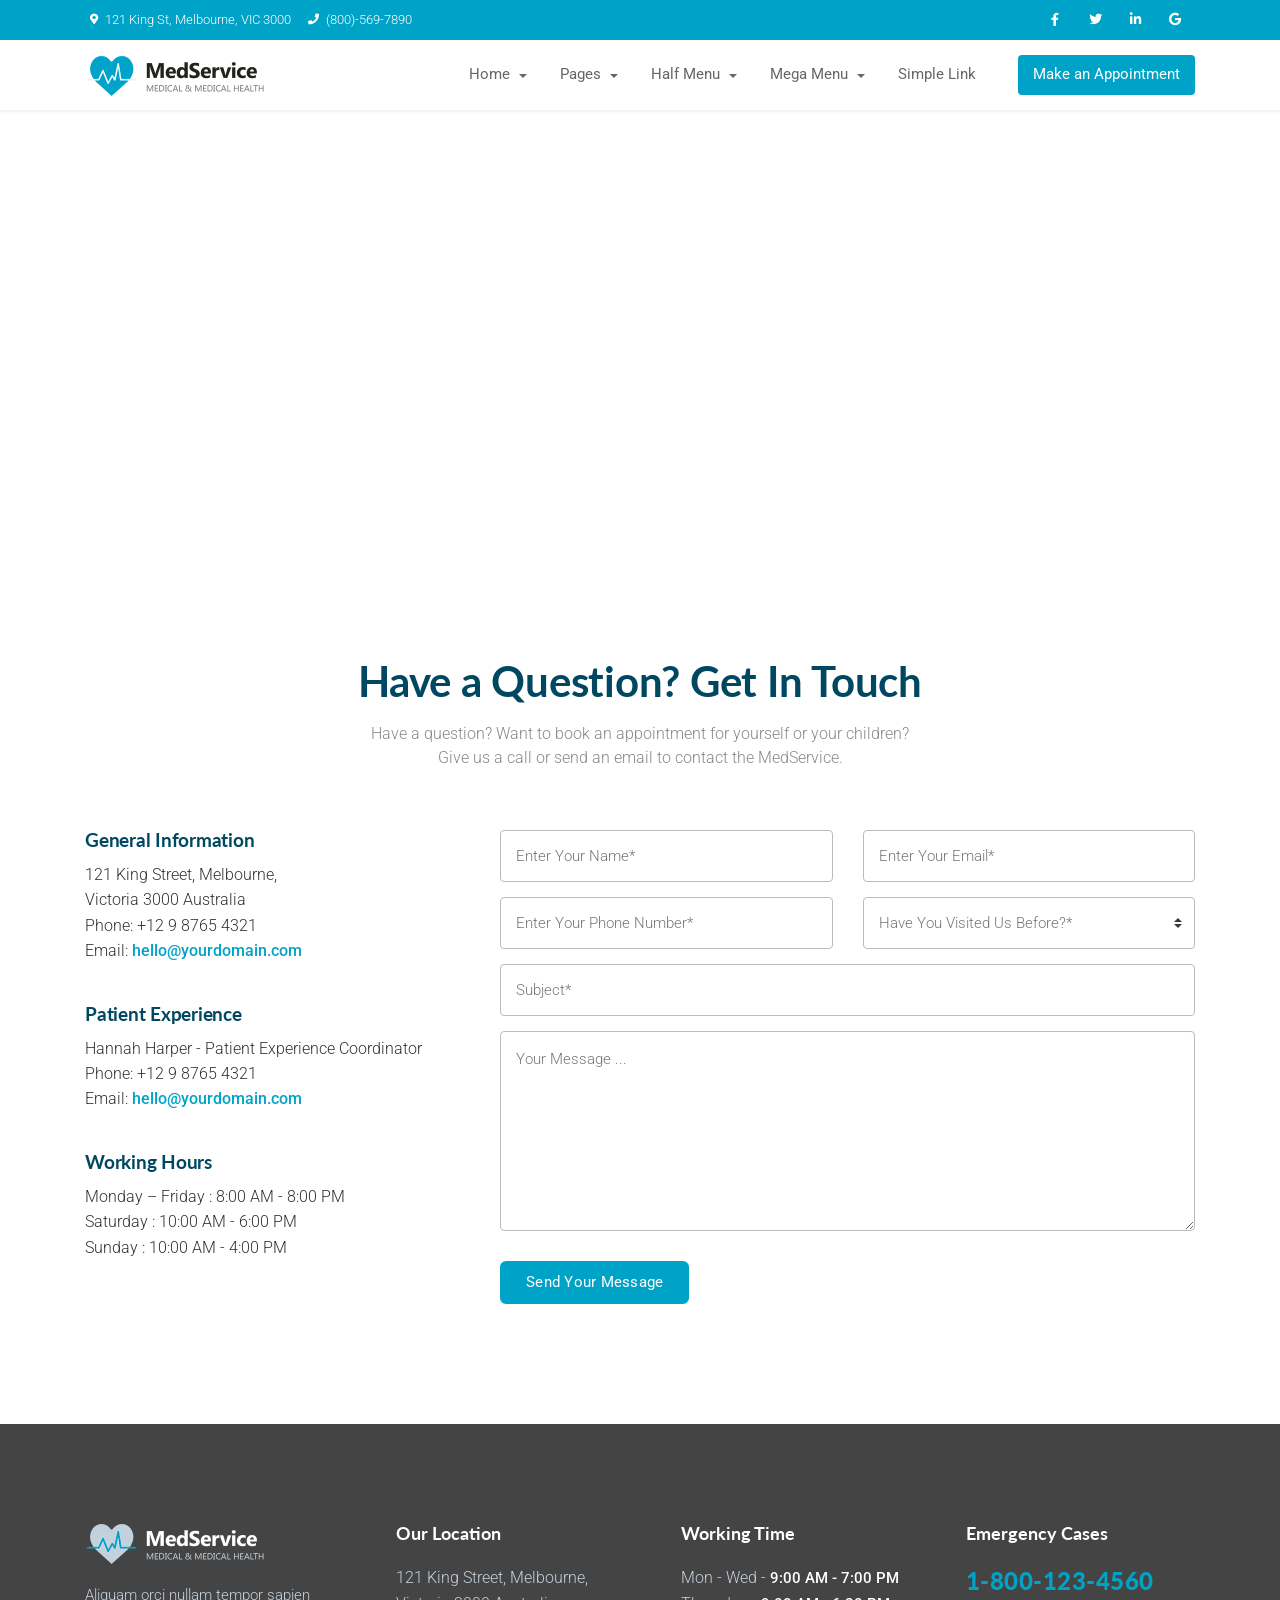
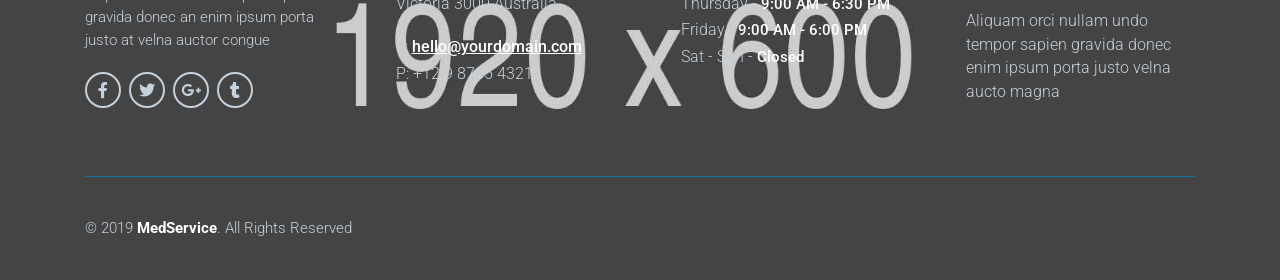
==== contacto.html @ 97d767be "init" ====
<!DOCTYPE html>
<!-- MedService - Medical & Medical Health Landing Page Template design by Jthemes -->
<!--[if lt IE 7 ]><html class="ie ie6" lang="en"> <![endif]-->
<!--[if IE 7 ]><html class="ie ie7" lang="en"> <![endif]-->
<!--[if IE 8 ]><html class="ie ie8" lang="en"> <![endif]-->
<!--[if (gte IE 9)|!(IE)]><!-->
<html lang="en">




	<head>

		<meta charset="utf-8">
		<meta http-equiv="X-UA-Compatible" content="IE=edge"/>
		<meta name="author" content="Jthemes"/>	
		<meta name="description" content="MedService - Medical & Medical Health Landing Page Template"/>
		<meta name="keywords" content="Responsive, HTML5 Template, Jthemes, One Page, Landing, Medical, Health, Healthcare, Doctor, Clinic, Care, Hospital">	
		<meta name="viewport" content="width=device-width, initial-scale=1.0"/>
				
  		<!-- SITE TITLE -->
		<title>MedService - Medical & Medical Health Landing Page Template</title>
							
		<!-- FAVICON AND TOUCH ICONS  -->
		<link rel="shortcut icon" href="images/favicon.ico" type="image/x-icon">
		<link rel="icon" href="images/favicon.ico" type="image/x-icon">
		<link rel="apple-touch-icon" sizes="152x152" href="images/apple-touch-icon-152x152.png">
		<link rel="apple-touch-icon" sizes="120x120" href="images/apple-touch-icon-120x120.png">
		<link rel="apple-touch-icon" sizes="76x76" href="images/apple-touch-icon-76x76.png">
		<link rel="apple-touch-icon" href="images/apple-touch-icon.png">

		<!-- GOOGLE FONTS -->
		<link href="https://fonts.googleapis.com/css?family=Roboto:300,400,500,700,900" rel="stylesheet"> 	
		<link href="https://fonts.googleapis.com/css?family=Lato:400,700,900" rel="stylesheet"> 

		<!-- BOOTSTRAP CSS -->
		<link href="css/bootstrap.min.css" rel="stylesheet">
				
		<!-- FONT ICONS -->
		<link href="https://use.fontawesome.com/releases/v5.7.2/css/all.css" integrity="sha384-fnmOCqbTlWIlj8LyTjo7mOUStjsKC4pOpQbqyi7RrhN7udi9RwhKkMHpvLbHG9Sr" rel="stylesheet" crossorigin="anonymous">		
		<link href="css/flaticon.css" rel="stylesheet">

		<!-- PLUGINS STYLESHEET -->
		<link href="css/menu.css" rel="stylesheet">	
		<link id="effect" href="css/dropdown-effects/fade-down.css" media="all" rel="stylesheet">
		<link href="css/magnific-popup.css" rel="stylesheet">	
		<link href="css/owl.carousel.min.css" rel="stylesheet">
		<link href="css/owl.theme.default.min.css" rel="stylesheet">
		<link href="css/animate.css" rel="stylesheet">
		<link href="css/jquery.datetimepicker.min.css" rel="stylesheet">
				
		<!-- TEMPLATE CSS -->
		<link href="css/style.css" rel="stylesheet">
		
		<!-- RESPONSIVE CSS -->
		<link href="css/responsive.css" rel="stylesheet"> 
	
	</head>




	<body>




		<!-- PRELOADER SPINNER
		============================================= -->	
		<div id="loader-wrapper">
			<div id="loader"><div class="loader-inner"></div></div>
		</div>




		<!-- PAGE CONTENT
		============================================= -->	
		<div id="page" class="page">




				<!-- HEADER (generado por layout.js) -->
				<div id="site-header"></div>




			<!-- GOOGLE MAP
			============================================= -->
			<div id="gmap" class="gmap"></div>




			<!-- CONTACTS-1
			============================================= -->
			<section id="contacts-1" class="wide-60 contacts-section division">				
				<div class="container">


					<!-- SECTION TITLE -->	
					<div class="row">	
						<div class="col-lg-10 offset-lg-1 section-title">	

							<!-- Title 	-->	
							<h3 class="h3-md steelblue-color">Have a Question? Get In Touch</h3>	

							<!-- Text -->
							<p>Have a question? Want to book an appointment for yourself or your children? Give us a call
							   or send an email to contact the MedService.
							</p>
								
						</div>
					</div>

						
					<div class="row">	


		 				<!-- CONTACTS INFO -->
		 				<div class="col-md-5 col-lg-4">

		 					<!-- General Information -->
		 					<div class="contact-box mb-40">
								<h5 class="h5-sm steelblue-color">General Information</h5>
								<p>121 King Street, Melbourne,</p> 
								<p>Victoria 3000 Australia</p>
								<p>Phone: +12 9 8765 4321</p>
								<p>Email: <a href="mailto:yourdomain@mail.com" class="blue-color">hello@yourdomain.com</a></p>
		 					</div>

		 					<!-- Patient Experience -->
		 					<div class="contact-box mb-40">
								<h5 class="h5-sm steelblue-color">Patient Experience</h5>
								<p>Hannah Harper - Patient Experience Coordinator</p>
								<p>Phone: +12 9 8765 4321</p>
								<p>Email: <a href="mailto:yourdomain@mail.com" class="blue-color">hello@yourdomain.com</a></p>
		 					</div>

		 					<!-- Working Hours -->
		 					<div class="contact-box mb-40">
								<h5 class="h5-sm steelblue-color">Working Hours</h5>
								<p>Monday – Friday : 8:00 AM - 8:00 PM</p> 
								<p>Saturday : 10:00 AM - 6:00 PM</p>
								<p>Sunday : 10:00 AM - 4:00 PM</p>
		 					</div>

						</div>	<!-- END CONTACTS INFO -->


						<!-- CONTACT FORM -->	
				 		<div class="col-md-7 col-lg-8">
				 			<div class="form-holder mb-40">
				 				<form name="contactForm" class="row contact-form">
				                                            
					                <!-- Contact Form Input -->
					                <div id="input-name" class="col-md-12 col-lg-6">
					                	<input type="text" name="name" class="form-control name" placeholder="Enter Your Name*" required> 
					                </div>
					                        
					                <div id="input-email" class="col-md-12 col-lg-6">
					                	<input type="text" name="email" class="form-control email" placeholder="Enter Your Email*" required> 
					                </div>

					                <div id="input-phone" class="col-md-12 col-lg-6">
					                	<input type="tel" name="phone" class="form-control phone" placeholder="Enter Your Phone Number*" required> 
					                </div>	

					                <!-- Form Select -->
					                <div id="input-patient" class="col-md-12 col-lg-6 input-patient">
					                    <select id="inlineFormCustomSelect3" name="patient" class="custom-select patient" required>
					                        <option value="">Have You Visited Us Before?*</option>
											<option>New Patient</option>
											<option>Returning Patient</option>
											<option>Other</option>
					                    </select>
					                </div>

					                <div id="input-subject" class="col-lg-12">
					                	<input type="text" name="subject" class="form-control subject" placeholder="Subject*" required> 
					                </div>					                          
					                        
					                <div id="input-message" class="col-lg-12 input-message">
					                	<textarea class="form-control message" name="message" rows="6" placeholder="Your Message ..." required></textarea>
					                </div> 
					                                            
					                <!-- Contact Form Button -->
					                <div class="col-lg-12 mt-15 form-btn">  
					                	<button type="submit" class="btn btn-blue blue-hover submit">Send Your Message</button> 
					                </div>
					                                                              
					                <!-- Contact Form Message -->
					                <div class="col-lg-12 contact-form-msg text-center">
					                	<div class="sending-msg"><span class="loading"></span></div>
					                </div>  
				                                              
				                </form> 

				 			</div>	
				 		</div> 	<!-- END CONTACT FORM -->	


				 	</div>	<!-- End row -->			  
 

				</div>	   <!-- End container -->		
			</section>	<!-- END CONTACTS-1 -->




				<!-- FOOTER-1 (generado por layout.js) -->
				<div id="site-footer"></div>




		</div>	<!-- END PAGE CONTENT -->



		<!-- EXTERNAL SCRIPTS
		============================================= -->
		<script src="js/layout.js"></script>
		<script src="js/jquery-3.3.1.min.js"></script>
		<script src="js/bootstrap.min.js"></script>	
		<script src="js/modernizr.custom.js"></script>
		<script src="js/jquery.easing.js"></script>
		<script src="js/jquery.appear.js"></script>
		<script src="js/jquery.stellar.min.js"></script>	
		<script src="js/menu.js"></script>
		<script src="js/sticky.js"></script>
		<script src="js/jquery.scrollto.js"></script>
		<script src="js/materialize.js"></script>	
		<script src="js/owl.carousel.min.js"></script>
		<script src="js/jquery.magnific-popup.min.js"></script>	
		<script src="js/imagesloaded.pkgd.min.js"></script>
		<script src="js/isotope.pkgd.min.js"></script>
		<script src="js/hero-form.js"></script>
		<script src="js/contact-form.js"></script>
		<script src="js/comment-form.js"></script>
		<script src="js/appointment-form.js"></script>
		<script src="js/jquery.datetimepicker.full.js"></script>	
		<script src="js/jquery.validate.min.js"></script>	
		<script src="js/jquery.ajaxchimp.min.js"></script>				
		<script src="js/wow.js"></script>	
	
		<!-- Custom Script -->		
		<script src="js/custom.js"></script>

		<script> 
			new WOW().init();
		</script>

		<!-- HTML5 shim, for IE6-8 support of HTML5 elements. All other JS at the end of file. -->
		<!-- [if lt IE 9]>
			<script src="js/html5shiv.js" type="text/javascript"></script>
			<script src="js/respond.min.js" type="text/javascript"></script>
		<![endif] -->

		<!-- Google Map -->
		<script>
     		function initMap() {
     		var myLatLng = {lat: -37.817214, lng: 144.955925};
	        var map = new google.maps.Map(document.getElementById('gmap'), {
	          	center: myLatLng,
	          	zoom: 17,
	          	styles: [

	          		{ "elementType": "geometry", "stylers": [ { "color": "#ebe3cd" } ] }, 
		          	{ "elementType": "labels.text.fill", "stylers": [ { "color": "#523735" } ] }, 
		          	{ "elementType": "labels.text.stroke", "stylers": [ { "color": "#f5f1e6" } ] }, 
		          	{ 
		          		"featureType": "administrative",
		          		"elementType": "geometry.stroke", 
		          		"stylers": [ { "color": "#c9b2a6" } ]
		          	}, 
		          	{ 
		          		"featureType": "administrative.land_parcel", 
		          		"elementType": "geometry.stroke", 
		          		"stylers": [ { "color": "#dcd2be" } ] 
		          	}, 
		          	{ 
		          		"featureType": "administrative.land_parcel", 
		          		"elementType": "labels.text.fill", 
		          		"stylers": [ { "color": "#ae9e90" } ] 
		          	}, 
		          	{ 
		          		"featureType": "landscape.natural", 
		          		"elementType": "geometry", 
		          		"stylers": [ { "color": "#dfd2ae" } ] 
		          	}, 
		          	{ 
		          		"featureType": "poi", 
		          		"elementType": "geometry", 
		          		"stylers": [ { "color": "#dfd2ae" } ] 
		          	}, 
		          	{ 
		          		"featureType": "poi", 
		          		"elementType": "labels.text.fill", 
		          		"stylers": [ { "color": "#93817c" } ] 
		          	}, 
		          	{ 
		          		"featureType": "poi.park", 
		          		"elementType": "geometry.fill", 
		          		"stylers": [ { "color": "#a5b076" } ] 
		          	}, 
		          	{ 
		          		"featureType": "poi.park", 
		          		"elementType": "labels.text.fill", 
		          		"stylers": [ { "color": "#447530" } ] 
		          	}, 
		          	{ 
		          		"featureType": "road", 
		          		"elementType": "geometry", 
		          		"stylers": [ { "color": "#f5f1e6" } ] 
		          	}, 
		          	{ 
		          		"featureType": "road.arterial", 
		          		"elementType": "geometry", 
		          		"stylers": [ { "color": "#fdfcf8" } ] 
		          	}, 
		          	{ 
		          		"featureType": "road.highway", 
		          		"elementType": "geometry", 
		          		"stylers": [ { "color": "#f8c967" } ] 
		          	}, 
		          	{ 
		          		"featureType": "road.highway", 
		          		"elementType": "geometry.stroke", 
		          		"stylers": [ { "color": "#e9bc62" } ] 
		          	}, 
		          	{ 
		          		"featureType": "road.highway.controlled_access", 
		          		"elementType": "geometry", 
		          		"stylers": [ { "color": "#e98d58" } ] 
		          	}, 
		          	{ 
		          		"featureType": "road.highway.controlled_access", 
		          		"elementType": "geometry.stroke", 
		          		"stylers": [ { "color": "#db8555" } ] 
		          	}, 
		          	{ 
		          		"featureType": "road.local", 
		          		"elementType": "labels.text.fill", 
		          		"stylers": [ { "color": "#806b63" } ] 
		          	}, 
		          	{ 
		          		"featureType": "transit.line", 
		          		"elementType": "geometry", 
		          		"stylers": [ { "color": "#dfd2ae" } ] 
		          	}, 
		          	{ 
		          		"featureType": "transit.line", 
		          		"elementType": "labels.text.fill", 
		          		"stylers": [ { "color": "#8f7d77" } ] 
		          	}, 
		          	{ 
		          		"featureType": "transit.line", 
		          		"elementType": "labels.text.stroke", 
		          		"stylers": [ { "color": "#ebe3cd" } ] 
		          	}, 
		          	{ 
		          		"featureType": "transit.station", 
		          		"elementType": "geometry", 
		          		"stylers": [ { "color": "#dfd2ae" } ] 
		          	}, 
		          	{ 
		          		"featureType": "water", 
		          		"elementType": "geometry.fill", 
		          		"stylers": [ { "color": "#b9d3c2" } ] 
		          	}, 
		          	{ 
		          		"featureType": "water", 
		          		"elementType": "labels.text.fill", 
		          		"stylers": [ { "color": "#92998d" } ] 
	          		}	
	         	]
	        });
			var image = 'images/place-marker.png';
  			var beachMarker = new google.maps.Marker({
   				position: myLatLng,
    			map: map,
    			icon: image,
    			title: 'Hello World!'
  			});
			marker.setMap(map);
	      }
	    </script>

		<!-- To use this code on your website, get a free API key from Google. Read more at: https://www.w3schools.com/graphics/google_maps_basic.asp -->
		<script src="#" async defer></script>

		<!-- Google Analytics: Change UA-XXXXX-X to be your site's ID. Go to http://www.google.com/analytics/ for more information. -->	
		<!--
		<script>
			window.ga=window.ga||function(){(ga.q=ga.q||[]).push(arguments)};ga.l=+new Date;
			ga('create', 'UA-XXXXX-Y', 'auto');
			ga('send', 'pageview');
		</script>
		<script async src='https://www.google-analytics.com/analytics.js'></script>
		-->
		<!-- End Google Analytics -->

	</body>



</html>
---- css/flaticon.css ----
/*
  	Flaticon icon font: Flaticon
  	Creation date: 12/09/2017 10:18
  	*/

@font-face {
  font-family: "Flaticon";
  src: url("../fonts/Flaticon.eot");
  src: url("../fonts/Flaticon.eot?#iefix") format("embedded-opentype"),
       url("../fonts/Flaticon.woff") format("woff"),
       url("../fonts/Flaticon.ttf") format("truetype"),
       url("../fonts/Flaticon.svg#Flaticon") format("svg");
  font-weight: normal;
  font-style: normal;
}

@media screen and (-webkit-min-device-pixel-ratio:0) {
  @font-face {
    font-family: "Flaticon";
    src: url("../fonts/Flaticon.svg#Flaticon") format("svg");
  }
}

[class^="flaticon-"]:before, [class*=" flaticon-"]:before,
[class^="flaticon-"]:after, [class*=" flaticon-"]:after {   
  font-family: Flaticon;
  font-size: 20px;
  font-style: normal;
  margin-left: 0;
}

.flaticon-001-clock-1:before { content: "\f100"; }
.flaticon-002-medicine-2:before { content: "\f101"; }
.flaticon-003-chat:before { content: "\f102"; }
.flaticon-004-blood-sample-2:before { content: "\f103"; }
.flaticon-005-blood-donation-3:before { content: "\f104"; }
.flaticon-006-cardiogram-8:before { content: "\f105"; }
.flaticon-007-calendar-3:before { content: "\f106"; }
.flaticon-008-ambulance-6:before { content: "\f107"; }
.flaticon-009-cardiogram-7:before { content: "\f108"; }
.flaticon-010-mortar-2:before { content: "\f109"; }
.flaticon-011-atoms:before { content: "\f10a"; }
.flaticon-012-calendar-2:before { content: "\f10b"; }
.flaticon-013-blood-donation-2:before { content: "\f10c"; }
.flaticon-014-clinic-history-8:before { content: "\f10d"; }
.flaticon-015-blood-donation-1:before { content: "\f10e"; }
.flaticon-016-doctor-1:before { content: "\f10f"; }
.flaticon-017-molecules:before { content: "\f110"; }
.flaticon-018-scale-1:before { content: "\f111"; }
.flaticon-019-skull:before { content: "\f112"; }
.flaticon-020-hospital-bed-1:before { content: "\f113"; }
.flaticon-021-hospital-9:before { content: "\f114"; }
.flaticon-022-fish:before { content: "\f115"; }
.flaticon-023-knife:before { content: "\f116"; }
.flaticon-024-spermatozoon:before { content: "\f117"; }
.flaticon-025-printer:before { content: "\f118"; }
.flaticon-026-bones:before { content: "\f119"; }
.flaticon-027-stomach:before { content: "\f11a"; }
.flaticon-028-cardiogram-6:before { content: "\f11b"; }
.flaticon-029-stretcher-1:before { content: "\f11c"; }
.flaticon-030-clinic-history-7:before { content: "\f11d"; }
.flaticon-031-scanner:before { content: "\f11e"; }
.flaticon-032-laptop-3:before { content: "\f11f"; }
.flaticon-033-scale:before { content: "\f120"; }
.flaticon-034-folder:before { content: "\f121"; }
.flaticon-035-clinic-history-6:before { content: "\f122"; }
.flaticon-036-hospital-8:before { content: "\f123"; }
.flaticon-037-tablets:before { content: "\f124"; }
.flaticon-038-medicine-book-1:before { content: "\f125"; }
.flaticon-039-emergency-call-1:before { content: "\f126"; }
.flaticon-040-placeholder:before { content: "\f127"; }
.flaticon-041-helicopter:before { content: "\f128"; }
.flaticon-042-hospital-7:before { content: "\f129"; }
.flaticon-043-dropper-1:before { content: "\f12a"; }
.flaticon-044-dumbbell:before { content: "\f12b"; }
.flaticon-045-molecule:before { content: "\f12c"; }
.flaticon-046-cardiogram-5:before { content: "\f12d"; }
.flaticon-047-head:before { content: "\f12e"; }
.flaticon-048-lungs:before { content: "\f12f"; }
.flaticon-049-glasses:before { content: "\f130"; }
.flaticon-050-mortar-1:before { content: "\f131"; }
.flaticon-051-emergency-call:before { content: "\f132"; }
.flaticon-052-flask-2:before { content: "\f133"; }
.flaticon-053-medical-history:before { content: "\f134"; }
.flaticon-054-ambulance-5:before { content: "\f135"; }
.flaticon-055-calendar-1:before { content: "\f136"; }
.flaticon-056-first-aid-kit-5:before { content: "\f137"; }
.flaticon-057-crutch:before { content: "\f138"; }
.flaticon-058-blood-transfusion-2:before { content: "\f139"; }
.flaticon-059-ambulance-4:before { content: "\f13a"; }
.flaticon-060-cardiogram-4:before { content: "\f13b"; }
.flaticon-061-nuclear-1:before { content: "\f13c"; }
.flaticon-062-cardiogram-3:before { content: "\f13d"; }
.flaticon-063-thermometer-2:before { content: "\f13e"; }
.flaticon-064-hospital-6:before { content: "\f13f"; }
.flaticon-065-hospital-bed:before { content: "\f140"; }
.flaticon-066-cardiogram-2:before { content: "\f141"; }
.flaticon-067-clinic-history-5:before { content: "\f142"; }
.flaticon-068-ambulance-3:before { content: "\f143"; }
.flaticon-069-test-tube:before { content: "\f144"; }
.flaticon-070-first-aid-kit-4:before { content: "\f145"; }
.flaticon-071-clipboard-2:before { content: "\f146"; }
.flaticon-072-hospital-5:before { content: "\f147"; }
.flaticon-073-laptop-2:before { content: "\f148"; }
.flaticon-074-laptop-1:before { content: "\f149"; }
.flaticon-075-cardiogram-1:before { content: "\f14a"; }
.flaticon-076-microscope:before { content: "\f14b"; }
.flaticon-077-ribbon:before { content: "\f14c"; }
.flaticon-078-patch-2:before { content: "\f14d"; }
.flaticon-079-safebox:before { content: "\f14e"; }
.flaticon-080-shield:before { content: "\f14f"; }
.flaticon-081-dropper:before { content: "\f150"; }
.flaticon-082-pills-3:before { content: "\f151"; }
.flaticon-083-stethoscope:before { content: "\f152"; }
.flaticon-084-pills-2:before { content: "\f153"; }
.flaticon-085-blood-sample-1:before { content: "\f154"; }
.flaticon-086-flask-1:before { content: "\f155"; }
.flaticon-087-glass-of-water:before { content: "\f156"; }
.flaticon-088-injection-1:before { content: "\f157"; }
.flaticon-089-blood-transfusion-1:before { content: "\f158"; }
.flaticon-090-vaccine:before { content: "\f159"; }
.flaticon-091-no-smoking:before { content: "\f15a"; }
.flaticon-092-clock:before { content: "\f15b"; }
.flaticon-093-pills-1:before { content: "\f15c"; }
.flaticon-094-blood-drop-1:before { content: "\f15d"; }
.flaticon-095-patch-1:before { content: "\f15e"; }
.flaticon-096-calendar:before { content: "\f15f"; }
.flaticon-097-flask:before { content: "\f160"; }
.flaticon-098-blood-drop:before { content: "\f161"; }
.flaticon-099-first-aid-kit-3:before { content: "\f162"; }
.flaticon-100-voltmeter:before { content: "\f163"; }
.flaticon-101-cardiogram:before { content: "\f164"; }
.flaticon-102-hospital-4:before { content: "\f165"; }
.flaticon-103-nuclear:before { content: "\f166"; }
.flaticon-104-blood-sample:before { content: "\f167"; }
.flaticon-105-first-aid-kit-2:before { content: "\f168"; }
.flaticon-106-first-aid-kit-1:before { content: "\f169"; }
.flaticon-107-medicine-1:before { content: "\f16a"; }
.flaticon-108-hospital-3:before { content: "\f16b"; }
.flaticon-109-injection:before { content: "\f16c"; }
.flaticon-110-hospital-2:before { content: "\f16d"; }
.flaticon-111-ambulance-2:before { content: "\f16e"; }
.flaticon-112-mortar:before { content: "\f16f"; }
.flaticon-113-clinic-history-4:before { content: "\f170"; }
.flaticon-114-pill:before { content: "\f171"; }
.flaticon-115-ambulance-1:before { content: "\f172"; }
.flaticon-116-patch:before { content: "\f173"; }
.flaticon-117-stretcher:before { content: "\f174"; }
.flaticon-118-blood-transfusion:before { content: "\f175"; }
.flaticon-119-clipboard-1:before { content: "\f176"; }
.flaticon-120-monitor-1:before { content: "\f177"; }
.flaticon-121-smartphone-4:before { content: "\f178"; }
.flaticon-122-clinic-history-3:before { content: "\f179"; }
.flaticon-123-smartphone-3:before { content: "\f17a"; }
.flaticon-124-laptop:before { content: "\f17b"; }
.flaticon-125-clinic-history-2:before { content: "\f17c"; }
.flaticon-126-medicine:before { content: "\f17d"; }
.flaticon-127-thermometer-1:before { content: "\f17e"; }
.flaticon-128-thermometer:before { content: "\f17f"; }
.flaticon-129-hospital-1:before { content: "\f180"; }
.flaticon-130-clinic-history-1:before { content: "\f181"; }
.flaticon-131-venus:before { content: "\f182"; }
.flaticon-132-medicine-book:before { content: "\f183"; }
.flaticon-133-smartphone-2:before { content: "\f184"; }
.flaticon-134-smartphone-1:before { content: "\f185"; }
.flaticon-135-hospital:before { content: "\f186"; }
.flaticon-136-monitor:before { content: "\f187"; }
.flaticon-137-doctor:before { content: "\f188"; }
.flaticon-138-loupe:before { content: "\f189"; }
.flaticon-139-first-aid-kit:before { content: "\f18a"; }
.flaticon-140-healthcare:before { content: "\f18b"; }
.flaticon-141-clinic-history:before { content: "\f18c"; }
.flaticon-142-ambulance:before { content: "\f18d"; }
.flaticon-143-teeth:before { content: "\f18e"; }
.flaticon-144-blood-donation:before { content: "\f18f"; }
.flaticon-145-flag:before { content: "\f190"; }
.flaticon-146-archive:before { content: "\f191"; }
.flaticon-147-pills:before { content: "\f192"; }
.flaticon-148-smartphone:before { content: "\f193"; }
.flaticon-149-bottle:before { content: "\f194"; }
.flaticon-150-clipboard:before { content: "\f195"; }
---- css/menu.css ----
/*
 * Plugin: Web Slide Navigation System
 * Demo Link: https://uxwing.com/webslide/
 * Author: UXWing
 * License: http://codecanyon.net/licenses/standard
*/
/* ======== Find Below Table of Content Points to Go Relevant Section  =========
[Table of contents DESKTOP]
Desktop Base CSS
Desktop Main Menu CSS
- Desktop Search Bar
Desktop Drop Down Menu CSS 
Desktop Mega Menus CSS
-> Desktop Half Menu CSS
-> Desktop HTML Form Menu CSS
Desktop Extra CSS

[Table of contents MOBILE ]
Mobile Menu Change Brake Point
Mobile Base CSS
Mobile Main Menu CSS
Mobile Slide Down Links CSS
Mobile Mega Menus CSS
Mobile Header CSS
 -> Mobile Search Bar
 -> Mobile Toggle Menu icon (X ICON)
Mobile Overlay/Drawer CSS
Mobile Sub Menu Expander Arrows
Mobile Extra CSS
Extra @Media Query

/*------------------------------------------*/
/*  Desktop Base CSS
--------------------------------------------*/

.wsmenu html,
.wsmenu body,
.wsmenu iframe,
.wsmenu h1,
.wsmenu h2,
.wsmenu h3,
.wsmenu h4,
.wsmenu h5,
.wsmenu h6 {
  margin: 0;
  padding: 0;
  border: 0;
  font: inherit;
  vertical-align: baseline;
  font-weight: normal;
  font-size: 12px;
  line-height: 18px;
  font-family: Helvetica, sans-serif;
  -webkit-font-smoothing: subpixel-antialiased;
  font-smoothing: antialiased;
  font-smooth: antialiased;
  -webkit-text-size-adjust: 100%;
  -ms-text-size-adjust: 100%;
  -webkit-font-smoothing: subpixel-antialiased;
  font-smoothing: subpixel-antialiased;
  font-smooth: subpixel-antialiased;
}

.wsmenu .cl {
  clear: both;
}

.wsmenu img,
object,
embed,
video {
  border: 0 none;
  max-width: 100%;
}

.wsmenu a:focus {
  outline: none;
}

.wsmenu:before,
.wsmenu:after {
  content: "";
  display: table;
}

.wsmenu:after {
  clear: both;
}

/*------------------------------------------*/
/*  Desktop Main Menu CSS
--------------------------------------------*/

.wsmenucontainer {
  background-size: cover;
  background-image: url(../images/bg01.jpg);
  overflow: hidden;
  background-attachment: fixed;
  background-position: 50% 0;
  background-repeat: no-repeat;
}

.wsmainfull {
  width: 100%;
  height: 70px;
  background-color: #fff!important;
  z-index: 999;
  -webkit-box-shadow: 0 2px 3px rgba(96, 96, 96, .1);
  -moz-box-shadow: 0 2px 3px rgba(96, 96, 96, .1);
  box-shadow: 0 2px 3px rgba(96, 96, 96, .1);
  -webkit-transition: all 450ms ease-in-out;
  -moz-transition: all 450ms ease-in-out;
  -o-transition: all 450ms ease-in-out;
  -ms-transition: all 450ms ease-in-out;
  transition: all 450ms ease-in-out; 
}

.wsmainwp {
  margin: 0 auto;
  max-width: 1140px;
  padding: 0 15px;
  position: relative;
}

.desktoplogo {
  padding: 16px 0px 0px 0px;
  margin: 0;
  float: left;
}

#header-2 .desktoplogo {
  padding: 0;
}

#header-2 .wsmainfull .desktoplogo {
  display: none;
}
/*
.desktoplogo img {
  width: 100%;
}
*/
.wsmenu {
  color: #fff;
  font-size: 14.5px;
  font-weight: 400;
  padding: 0;
  float: right;
  display: block;
}

#header-2 .wsmenu {
  float: left;
}

.wsmenu>.wsmenu-list {
  text-align: left;
  margin: 0 auto 0 auto;
  width: 100%;
  display: block;
  padding: 0;
}

.wsmenu > .wsmenu-list > li {
  text-align: center;
  display: block;
  padding: 0;
  margin: 0;
  float: left;
}

.wsmenu >.wsmenu-list > li a {
  color: #666;
}

.wsmenu >.wsmenu-list > li:hover > a {
  color: #00a3c8;
}

.wsmenu > .wsmenu-list > li > a {
  display: block;
  padding: 10px 32px 10px 18px;
  line-height: 50px;
  text-decoration: none;
  position: relative;
}

#header-2 .wsmenu > .wsmenu-list > li > a {
  padding: 10px 40px 10px 10px;
}

.wsmenu > .wsmenu-list > li:last-child > a {
  border-right: 0px;
}

/* Header Button */
.header-button span,
.wsmenu > .wsmenu-list > li.header-btn a {
  background-color: #00a3c8;
  color: #fff!important;
  line-height: 30px;
  margin-top: 15px;
  margin-left: 10px;
  padding: 5px 15px 5px 15px;
  -webkit-border-radius: 4px;
  -moz-border-radius: 4px
  border-radius: 4px;
}

.wsmenu > .wsmenu-list > li.header-btn.green-btn a {
  background-color: #0dc176;
}

.wsmenu > .wsmenu-list > li.header-btn.lime-btn a {
  background-color: #89be19;
}

#header-2 .wsmenu > .wsmenu-list > li.header-btn a {
  padding: 5px 15px 5px 15px;
  display: none;
}

.header-button {
  display: inline-block;
  float: right;
  text-align: right;
}

.header-button span {
  display: block;
  -webkit-transition: all 450ms ease-in-out;
  -moz-transition: all 450ms ease-in-out;
  -o-transition: all 450ms ease-in-out;
  -ms-transition: all 450ms ease-in-out;
  transition: all 450ms ease-in-out;  
}

.header-button span a {
  color: #fff;
  font-size: 14px;
  font-weight: 400;
}

.wsmenu > .wsmenu-list > li.header-btn a:hover {
  background-color: #0e8eab;
  color: #fff!important;
}

.wsmenu >.wsmenu-list > li a.menuhomeicon {
  padding-left: 29px;
  padding-right: 29px;
}

.wsmenu > .wsmenu-list > li > a i {
  display: inline-block;
  font-size: 14px;
  line-height: inherit;
  margin-right: 12px;
  vertical-align: top;
}

.wsmenu > .wsmenu-list > li > a.menuhomeicon i {
  margin-right: 0px;
  font-size: 15px;
}

.wsmenu > .wsmenu-list > li > a .wsarrow:after {
  border-left: 4px solid rgba(0, 0, 0, 0);
  border-right: 4px solid rgba(0, 0, 0, 0);
  border-top: 4px solid;
  content: "";
  float: right;
  right: 15px;
  height: 0;
  margin: 0 0 0 14px;
  position: absolute;
  text-align: right;
  top: 34px;
  width: 0;
}

/* Desktop Search Bar */
.wsmenu > .wsmenu-list > li.rightmenu {
  float: right;
}

.wsmenu > .wsmenu-list > li.rightmenu a {
  padding: 0px 30px 0px 20px;
  border-right: none;
}

.wsmenu > .wsmenu-list > li.rightmenu a i {
  font-size: 15px;
}

.wsmenu >.wsmenu-list > li.rightmenu {
  float: right;
}

.wsmenu >.wsmenu-list > li.rightmenu:before,
.wsmenu-list > li.rightmenu:after {
  content: "";
  display: table;
}

.wsmenu > .wsmenu-list > li.rightmenu:after {
  clear: both;
}

.wsmenu > .wsmenu-list > li.rightmenu > .topmenusearch {
  float: right;
  width: 210px;
  height: 39px;
  position: relative;
  margin: 16px 0px 0px 0px;
}

.wsmenu>.wsmenu-list>li.rightmenu>.topmenusearch .searchicon {
  -webkit-transition: all 0.7s ease 0s;
  -moz-transition: all 0.7s ease 0s;
  -o-transition: all 0.7s ease 0s;
  transition: all 0.7s ease 0s;
}

.wsmenu>.wsmenu-list>li.rightmenu>.topmenusearch input {
  width: 100%;
  position: relative;
  float: right;
  top: 0;
  right: 0;
  bottom: 0;
  width: 100%;
  border: 0;
  padding: 0;
  margin: 0;
  text-indent: 15px;
  height: 39px;
  z-index: 2;
  outline: none;
  color: #333;
  background-color: #efefef;
  -webkit-transition: all 0.7s ease 0s;
  -moz-transition: all 0.7s ease 0s;
  -o-transition: all 0.7s ease 0s;
  transition: all 0.7s ease 0s;
  font-size: 12px;
}

.wsmenu>.wsmenu-list>li.rightmenu>.topmenusearch input::placeholder {
  color: #a9a9a9;
}

.wsmenu>.wsmenu-list>li.rightmenu>.topmenusearch input:focus {
  color: #333;
  width: 220px;
}

.wsmenu>.wsmenu-list>li.rightmenu>.topmenusearch input:focus~.btnstyle i {
  color: #000;
  opacity: 1;
}

.wsmenu>.wsmenu-list>li.rightmenu>.topmenusearch input:focus~.searchicon {
  opacity: 1;
  z-index: 3;
  color: #FFFFFF;
}

.wsmenu>.wsmenu-list>li.rightmenu>.topmenusearch .btnstyle {
  top: 0px;
  position: absolute;
  right: 0;
  bottom: 0;
  width: 40px;
  line-height: 30px;
  z-index: 1;
  cursor: pointer;
  opacity: 0.3;
  color: #333;
  z-index: 1000;
  background-color: transparent;
  border: solid 0px;
  -webkit-transition: all 0.7s ease 0s;
  -moz-transition: all 0.7s ease 0s;
  -o-transition: all 0.7s ease 0s;
  transition: all 0.7s ease 0s;
}

.wsmenu>.wsmenu-list>li.rightmenu>.topmenusearch .btnstyle i {
  line-height: 37px;
  margin: 0;
  padding: 0;
  text-align: center;
}

.wsmenu>.wsmenu-list>li.rightmenu>.topmenusearch .btnstyle:hover i {
  opacity: 1;
}

.wsmenu>.wsmenu-list>li.rightmenu {
  zoom: 1;
}

/*------------------------------------------*/
/*  Desktop Drop Down Menu CSS
--------------------------------------------*/

.wsmenu>.wsmenu-list>li>ul.sub-menu {
  position: absolute;
  top: 70px;
  z-index: 1000;
  margin: 0px;
  padding: 0px;
  min-width: 190px;
  background-color: #fff;
  border: solid 1px #eee;
}

.wsmenu>.wsmenu-list>li>ul.sub-menu>li {
  position: relative;
  margin: 0px;
  padding: 0px;
  display: block;
}

.wsmenu>.wsmenu-list>li>ul.sub-menu>li>a {
  position: relative;
  background-image: none;
  color: #888;
  border-right: 0 none;
  text-align: left;
  display: block;
  line-height: 22px;
  padding: 8px 15px;
  text-transform: none;
  font-size: 15px;
  font-weight: 400;
  letter-spacing: normal;
  border-right: 0px solid;
  -webkit-transition: all 400ms ease-in-out;
  -moz-transition: all 400ms ease-in-out;
  -o-transition: all 400ms ease-in-out;
  -ms-transition: all 400ms ease-in-out;
  transition: all 400ms ease-in-out;
}

.wsmenu>.wsmenu-list>li>ul.sub-menu>li>a:hover {
  background-color: #00a3c8;
  color: #fff;
  padding: 8px 15px 8px 23px;
}

.wsmenu>.wsmenu-list>li>ul.sub-menu>li>a>i {
  position: absolute;
  top: 12px;
  right: 12px;
}

.wsmenu>.wsmenu-list>li>ul.sub-menu>li>ul.sub-menu {
  min-width: 200px;
  position: absolute;
  left: 100%;
  top: 0;
  margin: 0;
  padding: 0;
  list-style: none;
  background-color: #fff;
  border: solid 1px #eeeeee;
}

.wsmenu>.wsmenu-list>li>ul.sub-menu>li>ul.sub-menu>li {
  position: relative;
  margin: 0px;
  padding: 0px;
  display: block;
}

.wsmenu>.wsmenu-list>li>ul.sub-menu>li>ul.sub-menu>li>a {
  position: relative;
  background-image: none;
  color: #888;
  border-right: 0 none;
  text-align: left;
  display: block;
  line-height: 22px;
  padding: 8px 15px;
  text-transform: none;
  font-size: 15px;
  font-weight: 400;
  letter-spacing: normal;
  border-right: 0px solid;
  -webkit-transition: all 400ms ease-in-out;
  -moz-transition: all 400ms ease-in-out;
  -o-transition: all 400ms ease-in-out;
  -ms-transition: all 400ms ease-in-out;
  transition: all 400ms ease-in-out;
}

.wsmenu > .wsmenu-list > li > ul.sub-menu > li > ul.sub-menu > li >a:hover {
  background-color: #00a3c8;
  color: #fff;
  padding: 8px 15px 8px 23px;
}

.wsmenu>.wsmenu-list>li>ul.sub-menu>li>ul.sub-menu>li>a>i {
  position: absolute;
  top: 12px;
  right: 12px;
}

.wsmenu>.wsmenu-list>li>ul.sub-menu>li>ul.sub-menu>li>ul.sub-menu {
  min-width: 200px;
  position: absolute;
  left: 100%;
  top: 0;
  margin: 0px;
  list-style: none;
  padding: 0px;
  background-color: #fff;
  border: solid 1px #eee;
}

.wsmenu>.wsmenu-list>li>ul.sub-menu>li>ul.sub-menu>li>ul.sub-menu>li {
  position: relative;
  margin: 0px;
  padding: 0px;
  display: block;
}

.wsmenu>.wsmenu-list>li>ul.sub-menu>li>ul.sub-menu>li>ul.sub-menu>li>a {
  background-image: none;
  color: #888;
  border-right: 0 none;
  text-align: left;
  display: block;
  line-height: 22px;
  padding: 8px 15px;
  text-transform: none;
  font-size: 14px;
  font-weight: 400;
  letter-spacing: normal;
  border-right: 0px solid;
  -webkit-transition: all 400ms ease-in-out;
  -moz-transition: all 400ms ease-in-out;
  -o-transition: all 400ms ease-in-out;
  -ms-transition: all 400ms ease-in-out;
  transition: all 400ms ease-in-out;
}

.wsmenu>.wsmenu-list>li>ul.sub-menu>li>ul.sub-menu>li>ul.sub-menu>li>a:hover {
  background-color: #00a3c8;
  color: #fff;
  padding: 8px 15px 8px 23px;
}

.wsmenu>.wsmenu-list>li>ul.sub-menu>li>ul.sub-menu>li>ul.sub-menu>li>a>i {
  margin-left: 9px;
}

/*------------------------------------------*/
/*  Desktop Mega Menus CSS
--------------------------------------------*/

.wsmenu>.wsmenu-list>li>.wsmegamenu {
  width: 100%;
  left: 0px;
  position: absolute;
  top: 70px;
  color: #000;
  z-index: 1000;
  margin: 0px;
  text-align: left;
  padding: 20px 30px;
  border: solid 1px #eee;
  background-color: #fff;
}

.wsmenu>.wsmenu-list>li>.wsmegamenu.halfmenu {
  padding: 20px 20px;
}

.wsmenu>.wsmenu-list>li>.wsmegamenu .title {
  padding: 9px 5px 9px 0px;
  color: #222;
  font-size: 18px;
  font-weight: 700;
  margin: 0px 0px 7px 0px;
  text-align: left;
  height: 39px;
}

.wsmegamenu h5.h5-xs {
  font-size: 1.05rem;
  font-weight: 700;
  margin-top: 18px;
}

.wsmegamenu h5.h5-xs a {
  color: #555;
}

.wsmegamenu h5.h5-xs a:hover {
  color: #272829;
  text-decoration: underline;
}

.wsmenu>.wsmenu-list>li>.wsmegamenu .carousel-control-next {
  opacity: 0.8;
}

.wsmenu>.wsmenu-list>li>.wsmegamenu .carousel-control-prev {
  opacity: 0.8;
}

.wsmenu>.wsmenu-list>li>.wsmegamenu .carousel-caption {
  bottom: 0px;
  background-color: rgba(0, 0, 0, 0.7);
  font-size: 13px;
  height: 31px;
  left: 0;
  padding: 7px 0;
  right: 0;
  width: 100%;
}

.wsmenu>.wsmenu-list>li>.wsmegamenu .wsmwnutxt {
  width: 100%;
  color: #888;
  font-size: 13px;
  text-align: justify;
  line-height: 20px;
  margin-top: 5px;
}

.wsmenu>.wsmenu-list>li>.wsmegamenu .link-list li {
  display: block;
  text-align: center;
  white-space: nowrap;
  text-align: left;
  border-bottom: 1px dashed #c0c0c0;
}

.wsmenu>.wsmenu-list>li>.wsmegamenu .link-list li.title,
.wsmenu>.wsmenu-list>li>.wsmegamenu .link-list li:last-child {
  border-bottom: none;
}

.wsmenu>.wsmenu-list>li>.wsmegamenu .link-list li a {
  line-height: 18px;
  border-right: none;
  text-align: left;
  padding: 15px 0px;
  background: #fff;
  background-image: none;
  border-right: 0 none;
  display: block;
  background-color: #fff;
  color: #888;
  font-size: 15px;
  font-weight: 400;
  -webkit-transition: all 400ms ease-in-out;
  -moz-transition: all 400ms ease-in-out;
  -o-transition: all 400ms ease-in-out;
  -ms-transition: all 400ms ease-in-out;
  transition: all 400ms ease-in-out;
}

.wsmenu>.wsmenu-list>li>.wsmegamenu .link-list li a:hover {
  color: #00a3c8;
  padding: 15px 0 15px 10px;
}

.wsmenu>.wsmenu-list>li>.wsmegamenu .mrgtop {
  margin-top: 15px;
}

.wsmenu>.wsmenu-list>li>.wsmegamenu .show-grid div {
  padding-bottom: 10px;
  padding-top: 10px;
  background-color: #dbdbdb;
  border: 1px solid #e7e7e7;
  color: #6a6a6a;
  margin: 2px 0px;
  font-size: 13px;
}

/*= Desktop Half Menu CSS =*/
.wsmenu>.wsmenu-list>li>.wsmegamenu.halfmenu {
  width: 40%;
  right: auto;
  left: auto;
}

.wsmenu>.wsmenu-list>li>.wsmegamenu.halfdiv {
  width: 35%;
  right: auto;
  left: auto;
}

/*= Desktop HTML Form Menu CSS =*/
.wsmenu>.wsmenu-list>li>.wsmegamenu .menu_form {
  width: 100%;
  display: block;
}

.wsmenu>.wsmenu-list>li>.wsmegamenu .menu_form input[type="text"] {
  width: 100%;
  border: 1px solid #e2e2e2;
  color: #000;
  font-size: 13px;
  padding: 8px 5px;
  margin-bottom: 8px;
}

.wsmenu>.wsmenu-list>li>.wsmegamenu .menu_form textarea {
  width: 100%;
  border: 1px solid #e2e2e2;
  color: #000;
  font-size: 13px;
  padding: 8px 5px;
  margin-bottom: 8px;
  min-height: 122px;
}

.wsmenu>.wsmenu-list>li>.wsmegamenu .menu_form input[type="submit"] {
  width: 25%;
  display: block;
  height: 32px;
  float: right;
  border: none;
  margin-right: 15px;
  cursor: pointer;
  background-color: #e1e1e1;
  -webkit-border-radius: 2px;
  -moz-border-radius: 2px;
  border-radius: 2px;
}

.wsmenu>.wsmenu-list>li>.wsmegamenu .menu_form input[type="button"] {
  width: 25%;
  display: block;
  height: 32px;
  float: right;
  border: none;
  cursor: pointer;
  background-color: #e1e1e1;
  -webkit-border-radius: 2px;
  -moz-border-radius: 2px;
  border-radius: 2px;
}

.wsmenu>.wsmenu-list>li>.wsmegamenu .carousel-inner .item img {
  width: 100%;
}

.wsmenu>.wsmenu-list>li>.wsmegamenu .carousel-caption {
  bottom: 0px;
  background-color: rgba(0, 0, 0, 0.7);
  font-size: 13px;
  height: 31px;
  left: 0;
  padding: 7px 0;
  right: 0;
  width: 100%;
}

.wsmenu>.wsmenu-list>li>.wsmegamenu .typography-text {
  padding: 0px 0px;
  font-size: 14px;
}

.wsmenu>.wsmenu-list>li>.wsmegamenu .typography-text ul {
  padding: 0px 0px;
  margin: 0px;
}

.wsmenu>.wsmenu-list>li>.wsmegamenu .typography-text p {
  text-align: justify;
  line-height: 24px;
  color: #656565;
}

.wsmenu>.wsmenu-list>li>.wsmegamenu .typography-text ul li {
  display: block;
  padding: 2px 0px;
  line-height: 22px;
}

.wsmenu>.wsmenu-list>li>.wsmegamenu .typography-text ul li a {
  color: #656565;
}

/*------------------------------------------*/
/*  Desktop Extra CSS
--------------------------------------------*/

.wsmobileheader {
  display: none;
}

.overlapblackbg {
  opacity: 0;
  visibility: hidden;
}

.wsmenu .wsmenu-click {
  display: none;
}

.wsmenu .wsmenu-click02 {
  display: none;
}

.hometext {
  display: none;
}

/*==============================================================================
                              Start Mobile CSS
===============================================================================*/

/* ================== Mobile Menu Change Brake Point ================== */
@media only screen and (max-width: 991px) {

  /* ================== Mobile Base CSS ================== */
  html {
    overflow: hidden;
    height: 100%;
    -webkit-overflow-scrolling: touch;
  }

  body {
    height: 100%;
    overflow-y: auto;
    overflow-x: hidden;
  }

  body.wsactive {
    overflow: hidden;
  }


  /* ================== Mobile Main Menu CSS ================== */
  .desktoplogo {
    display: none;
  }

  .wsmainfull {
    height: 0;
  }

  .wsmenucontainer {
    background-attachment: local;
    background-position: 33% 0%;
  }

  .wsmenu {
    width: 100%;
    background: rgba(0, 0, 0, 0) none repeat scroll 0 0;
    left: 0;
    overflow-y: hidden;
    padding: 0;
    top: 0;
    visibility: hidden;
    position: fixed;
    margin: 0px;
  }

  .wsmenu>.wsmenu-list {
    height: auto;
    min-height: 100%;
    width: 240px;
    width: 300px;
    background: #fff;
    padding-bottom: 0;
    margin-left: -240px;
    margin-left: -300px;
    display: block;
    text-align: center;
    -webkit-transition: all 0.25s ease-in-out;
    -moz-transition: all 0.25s ease-in-out;
    -o-transition: all 0.25s ease-in-out;
    -ms-transition: all 0.25s ease-in-out;
    transition: all 0.25s ease-in-out;
  }

  .wsmenu>.wsmenu-list>li {
    width: 100%;
    display: block;
    float: none;
    border-right: none;
    background-color: transparent;
    position: relative;
    white-space: inherit;
    clear: right;
  }

  @supports (-webkit-overflow-scrolling: touch) {
    .wsmenu>.wsmenu-list>li:last-child {
      padding-bottom: 110px;
    }
  }

  .wsmenu>.wsmenu-list>li>a {
    padding: 12px 32px 12px 17px;
    font-size: 15px;
    text-align: left;
    border-right: solid 0px;
    background-color: transparent;
    color: #666666;
    line-height: 25px;
    border-bottom: 1px solid;
    border-bottom-color: rgba(0, 0, 0, 0.13);
    position: static;
  }

  .wsmenu>.wsmenu-list>li a.menuhomeicon {
    padding-left: 17px;
    padding-right: 17px;
    border-top: solid 1px rgba(0, 0, 0, 0.13);
  }

  .wsmenu>.wsmenu-list>li>a.menuhomeicon i {
    margin-right: 2px;
    font-size: 13px;
  }

  .wsmenu>.wsmenu-list>li>a>i {
    font-size: 14px;
    color: #bfbfbf;
  }

  .wsmenu>.wsmenu-list>li>a .wsarrow:after {
    display: none;
  }

  .wsmenu>.wsmenu-list>li:hover>a {
    background-color: rgba(0, 0, 0, 0.08);
    text-decoration: none;
  }

  .wsmenu>.wsmenu-list>li>a>.hometext {
    display: inline-block;
  }

  /* ================== Mobile Slide Down Links CSS ================== */
  .wsmenu>.wsmenu-list>li>ul.sub-menu {
    display: none;
    position: relative;
    top: 0px;
    background-color: #fff;
    border: none;
    padding: 0px;
    opacity: 1;
    visibility: visible;
    -webkit-transform: none;
    -moz-transform: none;
    -ms-transform: none;
    -o-transform: none;
    transform: none;
    -webkit-transition: inherit;
    -moz-transition: inherit;
    transition: inherit;
    -webkit-transform-style: flat;
  }

  .wsmenu>.wsmenu-list>li>ul.sub-menu>li>a {
    line-height: 20px;
    font-size: 13px;
    padding: 10px 0px 10px 16px;
    color: #383838;
  }

  .wsmenu>.wsmenu-list>li>ul.sub-menu>li span+a {
    padding-right: 30px;
  }

  .wsmenu>.wsmenu-list>li>ul.sub-menu>li>a>i {
    display: none;
  }

  .wsmenu>.wsmenu-list>li>ul.sub-menu>li>a:hover {
    background-color: #e7e7e7;
    color: #666666;
    text-decoration: underline;
  }

  .wsmenu>.wsmenu-list>li>ul.sub-menu li:hover>a {
    background-color: #e7e7e7;
    color: #666666;
  }

  .wsmenu>.wsmenu-list>li>ul.sub-menu>li>ul.sub-menu {
    width: 100%;
    position: static;
    left: 100%;
    top: 0;
    display: none;
    margin: 0px;
    padding: 0px;
    border: solid 0px;
    transform: none;
    opacity: 1;
    visibility: visible;
    -webkit-transform: none;
    -moz-transform: none;
    -ms-transform: none;
    -o-transform: none;
    transform: none;
    -webkit-transition: inherit;
    -moz-transition: inherit;
    transition: inherit;
    -webkit-transform-style: flat;
  }

  .wsmenu>.wsmenu-list>li>ul.sub-menu>li>ul.sub-menu>li {
    margin: 0px 0px 0px 0px;
    padding: 0px;
    position: relative;
  }

  .wsmenu>.wsmenu-list>li>ul.sub-menu>li>ul.sub-menu>li>a {
    line-height: 20px;
    font-size: 13px;
    padding: 10px 0px 10px 26px;
    color: #383838;
  }

  .wsmenu>.wsmenu-list>li>ul.sub-menu>li>ul.sub-menu>li span+a {
    padding-right: 30px;
  }

  .wsmenu>.wsmenu-list>li>ul.sub-menu>li>ul.sub-menu>li>a>i {
    display: none;
  }

  .wsmenu>.wsmenu-list>li>ul.sub-menu>li>ul.sub-menu>li>a:hover {
    background-color: #e7e7e7;
    color: #666666;
    text-decoration: underline;
  }

  .wsmenu>.wsmenu-list>li>ul.sub-menu>li>ul.sub-menu>li>a.active {
    color: #000;
  }

  .wsmenu>.wsmenu-list>li>ul.sub-menu>li>ul.sub-menu>li:hover>a {
    color: #000;
  }

  .wsmenu>.wsmenu-list>li>ul.sub-menu>li>ul.sub-menu>li>ul.sub-menu {
    width: 100%;
    position: static;
    left: 100%;
    top: 0;
    display: none;
    margin: 0px;
    padding: 0px;
    border: solid 0px;
    transform: none;
    opacity: 1;
    visibility: visible;
    -webkit-transform: none;
    -moz-transform: none;
    -ms-transform: none;
    -o-transform: none;
    transform: none;
    -webkit-transition: inherit;
    -moz-transition: inherit;
    transition: inherit;
    -webkit-transform-style: flat;
  }

  .wsmenu>.wsmenu-list>li>ul.sub-menu>li>ul.sub-menu>li>ul.sub-menu>li {
    margin: 0px 0px 0px 0px;
  }

  .wsmenu>.wsmenu-list>li>ul.sub-menu>li>ul.sub-menu>li>ul.sub-menu>li>a {
    line-height: 20px;
    font-size: 13px;
    padding: 10px 0px 10px 34px;
    color: #383838;
  }

  .wsmenu>.wsmenu-list>li>ul.sub-menu>li>ul.sub-menu>li>ul.sub-menu>li span+a {
    padding-right: 30px;
  }

  .wsmenu>.wsmenu-list>li>ul.sub-menu>li>ul.sub-menu>li>ul.sub-menu>li>a>i {
    display: none;
  }

  .wsmenu>.wsmenu-list>li>ul.sub-menu>li>ul.sub-menu>li>ul.sub-menu>li>a:hover {
    background-color: #e7e7e7;
    color: #666666;
    text-decoration: underline;
  }

  .wsmenu>.wsmenu-list>li>ul.sub-menu>li>ul.sub-menu>li>ul.sub-menu>li>a.active {
    color: #000;
  }

  /* ================== Mobile Mega Menus CSS  ================== */
  .wsmenu>.wsmenu-list>li>.wsmegamenu {
    color: #666666;
    display: none;
    position: relative;
    top: 0px;
    padding: 10px 0px;
    border: solid 0px;
    transform: none;
    opacity: 1;
    visibility: visible;
    -webkit-transform: none;
    -moz-transform: none;
    -ms-transform: none;
    -o-transform: none;
    transform: none;
    -webkit-transition: inherit;
    -moz-transition: inherit;
    transition: inherit;
    border-bottom: 1px solid rgba(0, 0, 0, 0.13);
    -webkit-transform-style: flat;
  }

  .wsmenu>.wsmenu-list>li>.wsmegamenu.halfmenu {
    width: 100%;
    margin: 0px;
    padding: 5px 0px 10px 0px;
  }

  .wsmenu>.wsmenu-list>li>.wsmegamenu .title {
    color: #666666;
    font-size: 15px;
    padding: 10px 8px 10px 0px;
  }

  .wsmenu>.wsmenu-list>li>.wsmegamenu>ul {
    width: 100%;
    margin: 0px;
    padding: 0px;
    font-size: 15px;
  }

  .wsmenu>.wsmenu-list>li>.wsmegamenu>ul>li>a {
    padding: 9px 14px;
    line-height: normal;
    font-size: 13px;
    background-color: #e7e7e7;
    color: #666666;
  }

  .wsmenu>.wsmenu-list>li>.wsmegamenu>ul>li>a:hover {
    background-color: #000000;
  }

  .wsmenu>.wsmenu-list>li>.wsmegamenu ul li.title {
    line-height: 26px;
    color: #666666;
    margin: 0px;
    font-size: 15px;
    padding: 7px 0px;
    background-color: transparent;
  }

  .wsmenu>.wsmenu-list>li>.wsmegamenu.halfdiv {
    width: 100%;
  }

  .wsmenu>.wsmenu-list>li>.wsmegamenu .menu_form {
    padding: 5px 0px 62px 0px;
  }

  .wsmenu>.wsmenu-list>li>.wsmegamenu .show-grid div {
    margin: 0px;
  }

  .wsmenu>.wsmenu-list>li>.wsmegamenu .menu_form input[type="button"] {
    width: 46%;
  }

  .wsmenu>.wsmenu-list>li>.wsmegamenu .menu_form input[type="submit"] {
    width: 46%;
  }

  .wsmenu>.wsmenu-list>li>.wsmegamenu .menu_form textarea {
    min-height: 100px;
  }

  /* ================== Mobile Header CSS ================== */
  .wsmobileheader {
    width: 100%;
    display: block;
    position: fixed;
    top: 0;
    left: 0;
    z-index: 10002;
    height: 54px;
    background-color: #eaecf0;
    text-align: center;
    -webkit-transition: all 0.25s ease-in-out;
    -moz-transition: all 0.25s ease-in-out;
    -o-transition: all 0.25s ease-in-out;
    -ms-transition: all 0.25s ease-in-out;
    transition: all 0.25s ease-in-out;
    box-shadow: 0 0 1px rgba(0, 0, 0, .3);
  }

  .wsactive .wsmobileheader {
    margin-left: 240px;
    margin-left: 300px;
    -webkit-transition: all 0.25s ease-in-out;
    -moz-transition: all 0.25s ease-in-out;
    -o-transition: all 0.25s ease-in-out;
    -ms-transition: all 0.25s ease-in-out;
    transition: all 0.25s ease-in-out;
  }

  .wsmobileheader .smllogo {
    display: inline-block;
    margin-top: 12px;
  }

  /* Mobile Search Bar*/
  .wsmenu>.wsmenu-list>li.rightmenu>.topmenusearch {
    width: 86%;
    margin: 7% 7%;
    padding: 0px;
  }

  .wsmenu>.wsmenu-list>li.rightmenu>.topmenusearch input {
    border-radius: 50px
  }

  .wsmenu>.wsmenu-list>li.rightmenu>.topmenusearch input:focus {
    width: 100%;
  }

  .callusbtn {
    color: #a9a9a9;
    font-size: 18px;
    position: absolute;
    right: 5px;
    top: 0px;
    transition: all 0.4s ease-in-out 0s;
    z-index: 102;
    padding: 12px 14px;
  }

  .callusbtn i {
    vertical-align: top;
    margin-top: 4px;
  }

  .callusbtn:hover i {
    color: #a9a9a9;
  }

  /* Mobile Toggle Menu icon (X ICON) */
  .wsanimated-arrow {
    position: absolute;
    left: 0;
    top: 0;
    z-index: 102;
    -webkit-transition: all 0.4s ease-in-out;
    -moz-transition: all 0.4s ease-in-out;
    -o-transition: all 0.4s ease-in-out;
    -ms-transition: all 0.4s ease-in-out;
    transition: all 0.4s ease-in-out;
  }

  .wsanimated-arrow {
    cursor: pointer;
    padding: 16px 35px 16px 0px;
    margin: 7px 0 0 15px;
  }

  .wsanimated-arrow span,
  .wsanimated-arrow span:before,
  .wsanimated-arrow span:after {
    cursor: pointer;
    height: 3px;
    width: 22px;
    background: #a9a9a9;
    position: absolute;
    display: block;
    content: '';
  }

  .wsanimated-arrow span:before {
    top: -7px;
    width: 26px;
  }

  .wsanimated-arrow span:after {
    bottom: -7px;
    width: 20px;
  }

  .wsanimated-arrow span,
  .wsanimated-arrow span:before,
  .wsanimated-arrow span:after {
    transition: all 500ms ease-in-out;
  }

  .wsactive .wsanimated-arrow span:after {
    width: 23px;
  }

  .wsactive .wsanimated-arrow span {
    background-color: transparent;
  }

  .wsactive .wsanimated-arrow span:before,
  .wsactive .wsanimated-arrow.active span:after {
    top: 7px;
  }

  .wsactive .wsanimated-arrow span:before {
    transform: rotate(45deg);
    -moz-transform: rotate(45deg);
    -ms-transform: rotate(45deg);
    -o-transform: rotate(45deg);
    -webkit-transform: rotate(45deg);
    bottom: 0px;
  }

  .wsactive .wsanimated-arrow span:after {
    transform: rotate(-45deg);
    -moz-transform: rotate(-45deg);
    -ms-transform: rotate(-45deg);
    -o-transform: rotate(-45deg);
    -webkit-transform: rotate(-45deg);
  }

  /* ================== Mobile Overlay/Drawer CSS ================== */
  .overlapblackbg {
    right: 0;
    width: calc(100% - 240px);
    width: calc(100% - 300px);
    height: 100vh;
    min-height: 100%;
    position: fixed;
    top: 0;
    opacity: 0;
    visibility: hidden;
    background-color: rgba(0, 0, 0, 0.45);
    cursor: pointer;
  }

  .wsactive .wsmenu .overlapblackbg {
    opacity: 1;
    visibility: visible;
    -webkit-transition: opacity 1.5s ease-in-out;
    -moz-transition: opacity 1.5s ease-in-out;
    -ms-transition: opacity 1.5s ease-in-out;
    -o-transition: opacity 1.5s ease-in-out;
  }

  .wsmenucontainer {
    -webkit-transition: all 0.25s ease-in-out;
    -moz-transition: all 0.25s ease-in-out;
    -o-transition: all 0.25s ease-in-out;
    -ms-transition: all 0.25s ease-in-out;
    transition: all 0.25s ease-in-out;
  }

  .wsactive .wsmenucontainer {
    margin-left: 240px;
    margin-left: 300px;
    -webkit-transition: all 0.25s ease-in-out;
    -moz-transition: all 0.25s ease-in-out;
    -o-transition: all 0.25s ease-in-out;
    -ms-transition: all 0.25s ease-in-out;
    transition: all 0.25s ease-in-out;
  }

  .wsactive .wsmenu {
    overflow-y: scroll;
    -webkit-overflow-scrolling: touch;
    visibility: visible;
    z-index: 1000;
    top: 0;
  }

  .wsactive .wsmenu>.wsmenu-list {
    -webkit-transition: all 0.25s ease-in-out;
    -moz-transition: all 0.25s ease-in-out;
    -o-transition: all 0.25s ease-in-out;
    -ms-transition: all 0.25s ease-in-out;
    transition: all 0.25s ease-in-out;
    margin-left: 0;
  }

  /* ================== Mobile Sub Menu Expander Arrows  ================== */
  .wsmenu>.wsmenu-list>li>.wsmenu-click {
    height: 49px;
    position: absolute;
    top: 0;
    right: 0;
    display: block;
    cursor: pointer;
    width: 100%;
  }

  .wsmenu>.wsmenu-list>li .wsmenu-click.ws-activearrow>i {
    transform: rotate(-45deg);
    margin-top: 23px;
  }

  .wsmenu>.wsmenu-list>li>.wsmenu-click>i {
    display: block;
    height: 8px;
    width: 8px;
    float: right;
    transform: rotate(-225deg);
    margin: 18px 18px 0px 0px;
  }

  .wsmenu>.wsmenu-list>li>.wsmenu-click>i:before {
    content: "";
    width: 100%;
    height: 100%;
    border-width: 1.5px 1.5px 0 0;
    border-style: solid;
    border-color: rgba(0, 0, 0, 0.40);
    transition: 0.2s ease;
    display: block;
    transform-origin: 100% 0;
  }

  .wsmenu>.wsmenu-list>li>ul.sub-menu>li .wsmenu-click02 {
    height: 41px;
    position: absolute;
    top: 0;
    right: 0;
    display: block;
    cursor: pointer;
    width: 100%;
  }

  .wsmenu>.wsmenu-list>li>ul.sub-menu>li .wsmenu-click02>i {
    display: block;
    height: 8px;
    width: 8px;
    float: right;
    transform: rotate(-225deg);
    margin: 14px 18px 0px 0px;
  }

  .wsmenu>.wsmenu-list>li>ul.sub-menu>li .wsmenu-click02>i:before {
    content: "";
    width: 100%;
    height: 100%;
    border-width: 1.5px 1.5px 0 0;
    border-style: solid;
    border-color: rgba(0, 0, 0, 0.40);
    transition: 0.2s ease;
    display: block;
    transform-origin: 100% 0;
  }

  .wsmenu>.wsmenu-list>li>ul.sub-menu>li .wsmenu-click02>i.wsmenu-rotate {
    transform: rotate(-45deg);
    margin-top: 19px;
  }

  /*End Media Query*/
}

/* Extra @Media Query*/
@media only screen and (min-width: 992px) and (max-width:1162px) {
  .desktoplogo {
    margin-left: 12px;
  }

  .wsmenu>.wsmenu-list>li>a>.wsarrow {
    display: none;
  }

  .wsmenu>.wsmenu-list>li>a {
    padding-left: 12px;
    padding-right: 12px;
  }

  .wsmenu>.wsmenu-list>li a.menuhomeicon {
    padding-left: 22px;
    padding-right: 22px;
  }
}
---- css/dropdown-effects/fade-down.css ----
.wsmenu > .wsmenu-list > li > ul.sub-menu {
  opacity: 0;
  visibility: hidden;
  -o-transform-origin: 0% 0%;
  -ms-transform-origin: 0% 0%;
  -moz-transform-origin: 0% 0%;
  -webkit-transform-origin: 0% 0%;
  -o-transition: -o-transform 0.3s, opacity 0.3s;
  -ms-transition: -ms-transform 0.3s, opacity 0.3s;
  -moz-transition: -moz-transform 0.3s, opacity 0.3s;
  -webkit-transition: -webkit-transform 0.3s, opacity 0.3s;
  transform-style: preserve-3d;
  -o-transform-style: preserve-3d;
  -moz-transform-style: preserve-3d;
  -webkit-transform-style: preserve-3d;
  transform: rotateX(-75deg);
  -o-transform: rotateX(-75deg);
  -moz-transform: rotateX(-75deg);
  -webkit-transform: rotateX(-75deg);
}

.wsmenu > .wsmenu-list > li:hover > ul.sub-menu {
  opacity: 1;
  visibility: visible;
  transform: rotateX(0deg);
  -o-transform: rotateX(0deg);
  -moz-transform: rotateX(0deg);
  -webkit-transform: rotateX(0deg);
}

.wsmenu > .wsmenu-list > li  > ul.sub-menu > li > ul.sub-menu {
  opacity: 0;
  visibility: hidden;
  transform-style: preserve-3d;
  -o-transform-style: preserve-3d;
  -moz-transform-style: preserve-3d;
  -webkit-transform-style: preserve-3d;
  transform: rotateX(-75deg);
  -o-transform: rotateX(-75deg);
  -moz-transform: rotateX(-75deg);
  -webkit-transform: rotateX(-75deg);
}

.wsmenu > .wsmenu-list > li > ul.sub-menu > li:hover > ul.sub-menu {
opacity: 1;
visibility: visible;
-o-transform-origin: 0% 0%;
-ms-transform-origin: 0% 0%;
-moz-transform-origin: 0% 0%;
-webkit-transform-origin: 0% 0%;
-o-transition: -o-transform 0.4s, opacity 0.4s;
-ms-transition: -ms-transform 0.4s, opacity 0.4s;
-moz-transition: -moz-transform 0.4s, opacity 0.4s;
-webkit-transition: -webkit-transform 0.4s, opacity 0.4s;
transform: rotateX(0deg);
-o-transform: rotateX(0deg);
-moz-transform: rotateX(0deg);
-webkit-transform: rotateX(0deg);
}

.wsmenu > .wsmenu-list > li > ul.sub-menu > li > ul.sub-menu > li > ul.sub-menu {
  opacity: 0;
  visibility: hidden;
  -o-transform-origin: 0% 0%;
  -ms-transform-origin: 0% 0%;
  -moz-transform-origin: 0% 0%;
  -webkit-transform-origin: 0% 0%;
  -o-transition: -o-transform 0.4s, opacity 0.4s;
  -ms-transition: -ms-transform 0.4s, opacity 0.4s;
  -moz-transition: -moz-transform 0.4s, opacity 0.4s;
  -webkit-transition: -webkit-transform 0.4s, opacity 0.4s;
  transform-style: preserve-3d;
  -o-transform-style: preserve-3d;
  -moz-transform-style: preserve-3d;
  -webkit-transform-style: preserve-3d;
  transform: rotateX(-75deg);
  -o-transform: rotateX(-75deg);
  -moz-transform: rotateX(-75deg);
  -webkit-transform: rotateX(-75deg);
}

.wsmenu > .wsmenu-list > li > ul.sub-menu > li > ul.sub-menu > li:hover > ul.sub-menu {
  opacity: 1;
  visibility: visible;
  transform: rotateX(0deg);
  -o-transform: rotateX(0deg);
  -moz-transform: rotateX(0deg);
  -webkit-transform: rotateX(0deg);
}

.wsmenu > .wsmenu-list > li > .wsmegamenu {
  opacity: 0;
  visibility: hidden;
  -o-transform-origin: 0% 0%;
  -ms-transform-origin: 0% 0%;
  -moz-transform-origin: 0% 0%;
  -webkit-transform-origin: 0% 0%;
  -o-transition: -o-transform 0.3s, opacity 0.3s;
  -ms-transition: -ms-transform 0.3s, opacity 0.3s;
  -moz-transition: -moz-transform 0.3s, opacity 0.3s;
  -webkit-transition: -webkit-transform 0.3s, opacity 0.3s;
  transform-style: preserve-3d;
  -o-transform-style: preserve-3d;
  -moz-transform-style: preserve-3d;
  -webkit-transform-style: preserve-3d;
  transform: rotateX(-75deg);
  -o-transform: rotateX(-75deg);
  -moz-transform: rotateX(-75deg);
  -webkit-transform: rotateX(-75deg);
}

.wsmenu > .wsmenu-list > li:hover > .wsmegamenu {
  opacity: 1;
  visibility: visible;
  transform: rotateX(0deg);
  -o-transform: rotateX(0deg);
  -moz-transform: rotateX(0deg);
  -webkit-transform: rotateX(0deg);
}
---- css/style.css ----
/*
  Template Name: MedService - Medical & Medical Health Landing Page Template
  Theme URL: https://themeforest.net/user/jthemes
  Description: MedService - Medical & Medical Health Landing Page Template
  Author: Jthemes
  Author URL: https://themeforest.net/user/jthemes
  Version: 1.0.0
  Tags: Responsive, HTML5 Template, Jthemes, One Page, Landing, Medical, Health, Healthcare, Doctor, Clinic, Care, Hospital
*/




/* ==========================================================================
  01. GENERAL & BASIC STYLES
  =========================================================================== */

html {
  -webkit-font-smoothing: antialiased;
  font-size: 16px;
} 
 
body {
  font-family: 'Roboto', 'Helvetica Neue', Helvetica, Arial, sans-serif;
  color: #333;
  font-weight: 300;
}

/*------------------------------------------------------------------*/
/*  IE10 in Windows 8 and Windows Phone 8 Bug fix
/*-----------------------------------------------------------------*/

@-webkit-viewport { width: device-width; }
@-moz-viewport { width: device-width; }
@-ms-viewport { width: device-width; }
@-o-viewport { width: device-width; }
@viewport { width: device-width; }

/*------------------------------------------*/
/*  PAGE CONTENT
/*------------------------------------------*/

#page { overflow: hidden; }

/*------------------------------------------*/
/*  SPACING & INDENTS
/*------------------------------------------*/

.wide-100 { padding-top: 100px; padding-bottom: 100px; }
.wide-90 { padding-top: 100px; padding-bottom: 90px; }
.wide-80 { padding-top: 100px; padding-bottom: 80px; }
.wide-70 { padding-top: 100px; padding-bottom: 70px; }
.wide-60 { padding-top: 100px; padding-bottom: 60px; }
.wide-50 { padding-top: 100px; padding-bottom: 50px; }
.wide-40 { padding-top: 100px; padding-bottom: 40px; }
.wide-30 { padding-top: 100px; padding-bottom: 30px; }
.wide-20 { padding-top: 100px; padding-bottom: 20px; }

/*------------------------------------------*/
/*  Margin Top
/*------------------------------------------*/

.mt-100 { margin-top: 100px; }
.mt-90 { margin-top: 90px; }
.mt-80 { margin-top: 80px; }
.mt-70 { margin-top: 70px; }
.mt-60 { margin-top: 60px; }
.mt-50 { margin-top: 50px; }
.mt-45 { margin-top: 45px; }
.mt-40 { margin-top: 40px; }
.mt-35 { margin-top: 35px; }
.mt-30 { margin-top: 30px; }
.mt-25 { margin-top: 25px; }
.mt-20 { margin-top: 20px; }
.mt-15 { margin-top: 15px; }
.mt-10 { margin-top: 10px; }
.mt-5 { margin-top: 5px; }

/*------------------------------------------*/
/*  Margin Bottom
/*------------------------------------------*/

.mb-100 { margin-bottom: 100px; }
.mb-90 { margin-bottom: 90px; }
.mb-80 { margin-bottom: 80px; }
.mb-70 { margin-bottom: 70px; }
.mb-60 { margin-bottom: 60px; }
.mb-50 { margin-bottom: 50px; }
.mb-45 { margin-bottom: 45px; }
.mb-40 { margin-bottom: 40px; }
.mb-35 { margin-bottom: 35px; }
.mb-30 { margin-bottom: 30px; }
.mb-25 { margin-bottom: 25px; }
.mb-20 { margin-bottom: 20px; }
.mb-15 { margin-bottom: 15px; }
.mb-10 { margin-bottom: 10px; }
.mb-5 { margin-bottom: 5px; }
.mb-0 { margin-bottom: 0; }

/*------------------------------------------*/
/*  Margin Left
/*------------------------------------------*/

.ml-70 { margin-left: 70px; }
.ml-60 { margin-left: 60px; }
.ml-50 { margin-left: 50px; }
.ml-45 { margin-left: 45px; }
.ml-40 { margin-left: 40px; }
.ml-35 { margin-left: 35px; }
.ml-30 { margin-left: 30px; }
.ml-25 { margin-left: 25px; }
.ml-20 { margin-left: 20px; }
.ml-15 { margin-left: 15px; }
.ml-10 { margin-left: 10px; }
.ml-5 { margin-left: 5px; }

/*------------------------------------------*/
/*  Margin Right
/*------------------------------------------*/

.mr-70 { margin-right: 70px; }
.mr-60 { margin-right: 60px; }
.mr-50 { margin-right: 50px; }
.mr-45 { margin-right: 45px; }
.mr-40 { margin-right: 40px; }
.mr-35 { margin-right: 35px; }
.mr-30 { margin-right: 30px; }
.mr-25 { margin-right: 25px; }
.mr-20 { margin-right: 20px; }
.mr-15 { margin-right: 15px; }
.mr-10 { margin-right: 10px; }
.mr-5 { margin-right: 5px; }

/*------------------------------------------*/
/*  Padding Top
/*------------------------------------------*/

.pt-100 { padding-top: 100px; }
.pt-90 { padding-top: 90px; }
.pt-80 { padding-top: 80px; }
.pt-70 { padding-top: 70px; }
.pt-60 { padding-top: 60px; }
.pt-50 { padding-top: 50px; }
.pt-45 { padding-top: 45px; }
.pt-40 { padding-top: 40px; }
.pt-35 { padding-top: 35px; }
.pt-30 { padding-top: 30px; }
.pt-25 { padding-top: 25px; }
.pt-20 { padding-top: 20px; }
.pt-15 { padding-top: 15px; }
.pt-10 { padding-top: 10px; }

/*------------------------------------------*/
/*  Padding Bottom
/*------------------------------------------*/

.pb-100 { padding-bottom: 100px; }
.pb-90 { padding-bottom: 90px; }
.pb-80 { padding-bottom: 80px; }
.pb-70 { padding-bottom: 70px; }
.pb-60 { padding-bottom: 60px; }
.pb-50 { padding-bottom: 50px; }
.pb-45 { padding-bottom: 45px; }
.pb-40 { padding-bottom: 40px; }
.pb-35 { padding-bottom: 35px; }
.pb-30 { padding-bottom: 30px; }
.pb-25 { padding-bottom: 25px; }
.pb-20 { padding-bottom: 20px; }
.pb-15 { padding-bottom: 15px; }
.pb-10 { padding-bottom: 10px; }
.pb-0 { padding-bottom: 0; }

/*------------------------------------------*/
/*  Padding Left
/*------------------------------------------*/

.pl-100 { padding-left: 100px; }
.pl-90 { padding-left: 90px; }
.pl-80 { padding-left: 80px; }
.pl-70 { padding-left: 70px; }
.pl-60 { padding-left: 60px; }
.pl-50 { padding-left: 50px; }
.pl-45 { padding-left: 45px; }
.pl-40 { padding-left: 40px; }
.pl-35 { padding-left: 35px; }
.pl-30 { padding-left: 30px; }
.pl-25 { padding-left: 25px; }
.pl-20 { padding-left: 20px; }
.pl-15 { padding-left: 15px; }
.pl-10 { padding-left: 10px; }
.pl-5 { padding-left: 5px; }
.pl-0 { padding-left: 0px; }

/*------------------------------------------*/
/*  Padding Right
/*------------------------------------------*/

.pr-100 { padding-right: 100px; }
.pr-90 { padding-right: 90px; }
.pr-80 { padding-right: 80px; }
.pr-70 { padding-right: 70px; }
.pr-60 { padding-right: 60px; }
.pr-50 { padding-right: 50px; }
.pr-45 { padding-right: 45px; }
.pr-40 { padding-right: 40px; }
.pr-35 { padding-right: 35px; }
.pr-30 { padding-right: 30px; }
.pr-25 { padding-right: 25px; }
.pr-20 { padding-right: 20px; }
.pr-15 { padding-right: 15px; }
.pr-10 { padding-right: 10px; }
.pr-5 { padding-right: 5px; }
.pr-0 { padding-right: 0px; }

/*------------------------------------------*/
/*  Padding Centered
/*------------------------------------------*/

.pc-45 { padding-right: 45px; padding-left: 45px; } 
.pc-40 { padding-right: 40px; padding-left: 40px; }
.pc-35 { padding-right: 35px; padding-left: 35px; }
.pc-30 { padding-right: 30px; padding-left: 30px; }
.pc-25 { padding-right: 25px; padding-left: 25px; }
.pc-20 { padding-right: 20px; padding-left: 20px; }
.pc-15 { padding-right: 15px; padding-left: 15px; }

/*------------------------------------------*/
/*  BACKGROUND SETTINGS
/*------------------------------------------*/

.bg-fixed,
.bg-scroll {
  width: 100%;
  background-repeat: no-repeat;
  background-position: center center;   
  background-size: cover;
}

.bg-scroll {
  background-attachment: fixed !important;
}

/*------------------------------------------*/
/*  Background Colors for Sections
/*------------------------------------------*/

.bg-white { background-color: #fff!important; }
.bg-lightdark { background-color: #35363a; }
.bg-dark { background-color: #2e2f33!important; }
.bg-lightgrey { background-color: #f8f9fb; }
.bg-blue { background-color: #00a3c8; }
.bg-deepblue { background-color: #004a91; }
.bg-steelblue { background-color: #004861; }
.bg-darkgreen { background-color: #0dc176; }
.bg-lime { background-color: #89be19; }

/*------------------------------------------*/
/*   BORDER SETTINGS FOR DEMOS
/*------------------------------------------*/

.b-top { border-top: 1px dashed #e9e9e9; }
.b-bottom { border-bottom: 1px dashed #e9e9e9; }
.b-left { border-left: 1px dashed #e9e9e9; }
.b-right { border-right: 1px dashed #e9e9e9; }




/* ==========================================================================
  02. TYPOGRAPHY
  =========================================================================== */

/*------------------------------------------*/
/*  HEADERS
/*------------------------------------------*/

h1, h2, h3, h4, h5, h6 {
  color: #222;
  font-family: 'Lato', sans-serif;
  font-weight: 700;
  letter-spacing: -0.25px;
}

/* Header H5 */
h5.h5-xs { font-size: 1.125rem; }  /* 18px */
h5.h5-sm { font-size: 1.1875rem; } /* 19px */
h5.h5-md { font-size: 1.25rem;  }  /* 20px */
h5.h5-lg { font-size: 1.375rem;  } /* 22px */
h5.h5-xl { font-size: 1.5rem; }    /* 24px */

/* Header H4 */
h4.h4-xs { font-size: 1.625rem; }  /* 26px */
h4.h4-sm { font-size: 1.75rem; }   /* 28px */
h4.h4-md { font-size: 1.875rem; }  /* 30px */
h4.h4-lg { font-size: 2rem; }      /* 32px */
h4.h4-xl { font-size: 2.125rem; }  /* 34px */

/* Header H3 */
h3.h3-xs { font-size: 2.375rem; }  /* 38px */
h3.h3-sm { font-size: 2.5rem; }    /* 40px */
h3.h3-md { font-size: 2.625rem; }  /* 42px */
h3.h3-lg { font-size: 2.75rem; }   /* 44px */
h3.h3-xl { font-size: 3rem; }      /* 48px */

/* Header H2 */
h2.h2-xs { font-size: 3.25rem; }   /* 52px */
h2.h2-sm { font-size: 3.375rem; }  /* 54px */
h2.h2-md { font-size: 3.5rem; }    /* 56px */ 
h2.h2-lg { font-size: 3.75rem; }   /* 60px */
h2.h2-xl { font-size: 4rem; }      /* 64px */
h2.h2-huge { font-size: 5rem; }    /* 80px */

/*------------------------------------------*/
/*  PARAGRAPHS
/*------------------------------------------*/

p.p-sm { font-size: 0.95rem; }     /* 15.2px */
p { font-size: 1rem; }             /* 16px */
p.p-md { font-size: 1.125rem; }    /* 18px */
p.p-lg { font-size: 1.25rem; }     /* 20px */
p.p-xl { font-size: 1.3175rem; }   /* 22px */

/*------------------------------------------*/
/*  LINK SETTINGS
/*------------------------------------------*/

a {
  color: #333;
  text-decoration: none;
  -webkit-transition: all 400ms ease-in-out;
  -moz-transition: all 400ms ease-in-out;
  -o-transition: all 400ms ease-in-out;
  -ms-transition: all 400ms ease-in-out;
  transition: all 400ms ease-in-out;
}

a:hover {
  color: #666;
  text-decoration: none;
}

a:focus {
  outline: none;
  text-decoration: none;
}

/*------------------------------------------*/
/*  LISTS
/*------------------------------------------*/

ul {
  margin: 0;
  padding: 0;
  list-style: none;
}

/*------------------------------------------*/
/*   CONTENT LIST
/*------------------------------------------*/

ul.content-list {
  list-style: disc;
  margin-left: 15px;
}

ul.content-list li {
  font-size: 1rem;
  margin-bottom: 7px;
}

ul.content-list li p,
ul.content-list li:last-child {
  margin-bottom: 0;
}

/*------------------------------------------*/
/*   BOX LIST
/*------------------------------------------*/ 

.box-list-icon {
  font-size: 0.75rem;
  line-height: 1.5rem;
  float: left;
  margin-right: 7px;
}

.box-list p {
  overflow: hidden;
  margin-bottom: 8px;
}

/*------------------------------------------*/
/*  BUTTON SETTINGS
/*------------------------------------------*/

.btn {
  background-color: transparent;
  color: #fff;
  font-size: 0.915rem;
  line-height: 1;
  font-weight: 400;
  letter-spacing: 0.25px;
  padding: 12px 24px;
  border: 2px solid transparent;
  -webkit-border-radius: 6px;
  -moz-border-radius: 6px;
  border-radius: 6px;        
  -webkit-transition: all 450ms ease-in-out;
  -moz-transition: all 450ms ease-in-out;
  -o-transition: all 450ms ease-in-out;
  -ms-transition: all 450ms ease-in-out;
  transition: all 450ms ease-in-out;  
}

/*------------------------------------------*/
/*   Button Size
/*------------------------------------------*/

.btn.btn-sm {
  font-size: 0.78125rem;
  line-height: 1;
  padding: 10px 20px;
}

.btn.btn-md {
  font-size: 1rem;
  line-height: 1;
  padding: 14px 42px;
}

/*------------------------------------------*/
/*  Button Color
/*------------------------------------------*/

.btn-white, 
.white-color .btn-white {
  color: #333!important;
  background-color: #fff;
  border-color: #fff;
}

.btn-black, 
.white-color .btn-black {
  color: #fff!important;
  background-color: #333;
  border-color: #333;
}

.btn-tra-white, 
.white-color .btn-tra-white {
  color: #fff;
  background-color: transparent;
  border-color: #fff;
}

.btn-tra-black, 
.white-color .btn-tra-black {
  color: #333;
  background-color: transparent;
  border-color: #333;
}

.btn-tra-grey,
.white-color .btn-tra-grey {
  color: #555;
  background-color: transparent;
  border-color: #ccc;
}

.btn-blue,
.white-color .btn-blue {
  color: #fff;
  background-color: #00a3c8;
  border-color: #00a3c8;
}

.btn-darkgreen,
.white-color .btn-darkgreen {
  color: #fff;
  background-color: #0dc176;
  border-color: #0dc176;
}

.btn-orange,
.white-color .btn-orange {
  color: #fff;
  background-color: #ffa12f;
  border-color: #ffa12f;
}

.btn-lime,
.white-color .btn-lime {
  color: #fff;
  background-color: #89be19;
  border-color: #89be19;
}

/*------------------------------------------*/
/*  Button Hover
/*------------------------------------------*/

.white-hover:hover {
  color: #333;
  background-color: #fff;
  border-color: #fff;
}

.black-hover:hover {
  color: #fff!important;
  background-color: #333;
  border-color: #333;
}

.tra-white-hover:hover {
  color: #fff!important;
  background-color: transparent;
  border-color: #fff;
}

.grey-hover:hover,
.white-color .grey-hover:hover {
  color: #555;
  background-color: #ddd;
  border-color: #ddd;
}

.tra-black-hover:hover,
.white-color .tra-black-hover:hover {
  color: #333!important;
  background-color: transparent;
  border-color: #333;
}

.blue-hover:hover,
.white-color .blue-hover:hover {
  color: #fff!important;
  background-color: #0e8eab;
  border-color: #0e8eab;
}

/*------------------------------------------*/
/*  VIDEO POPUP ICON
/*------------------------------------------*/

.video-preview {
  position: relative; 
  text-align: center;
}

.video-block {
  width: 100px;
  height: 100px;
  position: relative;
  display: inline-block;
}

/*------------------------------------------*/
/*  Video Button Icon
/*------------------------------------------*/

.video-btn {
  width: 100px;
  height: 100px;
  position: absolute!important;
  top: 50%;
  left: 50%;
  margin-top: -50px;
  margin-left: -50px; 
  display: inline-block;
  text-align: center;
  background-color: transparent;
  color: #fff;
  line-height: 90px!important;   
  border: 4px solid transparent;  
  -webkit-border-radius: 100%;
  -moz-border-radius: 100%;
  border-radius: 100%; 
}

.video-btn.video-btn-sm {
  width: 80px;
  height: 80px;
  margin-top: -40px;
  margin-left: -40px; 
  line-height: 70px!important;   
}

.video-btn i {
  font-size: 3rem;
  line-height: 92px!important;   
  margin-left: 8px;
  -webkit-transition: all 400ms ease-in-out;
  -moz-transition: all 400ms ease-in-out;
  -o-transition: all 400ms ease-in-out;
  -ms-transition: all 400ms ease-in-out;
  transition: all 400ms ease-in-out;
}

.video-btn.video-btn-sm i {
  font-size: 38px;
  line-height: 73px!important;   
  margin-left: 6px;
}

.video-btn:before {
  content: '';
  position: absolute;
  left: -5px;
  right: -5px;
  top: -5px;
  bottom: -5px;
  background: rgba(255, 255, 255, 0.2);
  opacity: 0;
  -webkit-border-radius: 50%;
  -moz-border-radius: 50%;
  border-radius: 50%;
  -webkit-transition: all 400ms ease-in-out;
  -moz-transition: all 400ms ease-in-out;
  -o-transition: all 400ms ease-in-out;
  -ms-transition: all 400ms ease-in-out;
  transition: all 400ms ease-in-out;
}

.video-btn:hover i {
  -moz-transform: scale(0.9);
  -ms-transform: scale(0.9);
  -webkit-transform: scale(0.9);
  -o-transform: scale(0.9);
  transform: scale(0.9);
}

.video-btn:hover:before {
  opacity: .75;
  left: -25px;
  right: -25px;
  top: -25px;
  bottom: -25px;
}

/*------------------------------------------*/
/*  Video Icon Color
/*------------------------------------------*/

.video-btn.play-icon-white { background-color: #fff; color: #333; border-color: #fff; }
.video-btn.play-icon-tra { background-color: transparent; color: #fff; border-color: #fff; }
.video-btn.play-icon-blue { background-color: #00a3c8; border-color: #00a3c8; }
.video-btn.play-icon-lime { background-color: #89be19; border-color: #89be19; }

/*------------------------------------------*/
/*  BOX ICONS
/*------------------------------------------*/

.icon-xs [class*="flaticon-"]:before,
.icon-xs [class*="flaticon-"]:after {   
  font-family: Flaticon;
  font-size: 3.25rem;
  line-height: 1!important;
}

.icon-sm [class*="flaticon-"]:before,
.icon-sm [class*="flaticon-"]:after {   
  font-family: Flaticon;
  font-size: 3.75rem;
  line-height: 1!important;
}

.icon-md [class*="flaticon-"]:before,
.icon-md [class*="flaticon-"]:after {   
  font-family: Flaticon;
  font-size: 4.25rem;
  line-height: 1!important;
}

.icon-lg [class*="flaticon-"]:before,
.icon-lg [class*="flaticon-"]:after {   
  font-family: Flaticon;
  font-size: 4.5rem;
  line-height: 1!important;
}

.icon-xl [class*="flaticon-"]:before,
.icon-xl [class*="flaticon-"]:after {   
  font-family: Flaticon;
  font-size: 5rem;
  line-height: 1!important;
}

/*------------------------------------------*/
/*  PNG ICONS SIZE
/*------------------------------------------*/

.img-110 { width: 110px; height: 110px; }
.img-100 { width: 100px; height: 100px; }
.img-95 { width: 95px; height: 95px; }
.img-90 { width: 90px; height: 90px; }
.img-85 { width: 85px; height: 85px; }
.img-80 { width: 80px; height: 80px; }
.img-75 { width: 75px; height: 75px; }
.img-70 { width: 70px; height: 70px; }
.img-65 { width: 65px; height: 65px; }
.img-60 { width: 60px; height: 60px; }
.img-50 { width: 50px; height: 50px; }
.img-40 { width: 40px; height: 40px; }
.img-30 { width: 30px; height: 30px; }
.img-25 { width: 25px; height: 25px; }

/*------------------------------------------*/
/*   SECTION ID
/*------------------------------------------*/

span.section-id {
  font-size: 0.825rem;
  font-family: 'Lato', sans-serif;
  font-weight: 900;
  text-transform: uppercase;
  display: block;
  letter-spacing: 0.5px;
  margin-bottom: 28px;   
}

span.id-color {
  color: #ccc;
}

.bg-lightgrey span.id-color {
  color: #aaa;
}

/*------------------------------------------*/
/*  SECTION TITLE
/*------------------------------------------*/

.section-title {
  text-align: center;
  margin-bottom: 60px;     
}

.section-title h3.h3-md {
  line-height: 1;
  margin-bottom: 20px;
}

.section-title p {
  color: #888;
  padding: 0 20%;
  margin-bottom: 0;
}

/*------------------------------------------*/
/*  TEXT BLOCK HEADERS
/*------------------------------------------*/

.txt-block h4.h4-xl,
.txt-block h3.h3-md {
  margin-bottom: 30px;
}

#pricing-3 .txt-block h3.h3-md {
  margin-bottom: 15px;
}

.txt-block h5.h5-sm {
  margin-top: 15px;
  margin-bottom: 15px;
}

/*------------------------------------------*/
/*  CONTENT BLOCK
/*------------------------------------------*/

.content-block-img {
  margin-top: 35px;
  margin-bottom: 50px;
}

.content-block h5.h5-md {
  margin-bottom: 20px;
}

.content-block p.p-md {
  font-size: 1.05rem;
  text-transform: uppercase;
  margin-bottom: 20px;
}

/*------------------------------------------*/
/*   TEXT WEIGHT
/*------------------------------------------*/

.txt-300 { font-weight: 300; }
.txt-400 { font-weight: 400; }
.txt-500 { font-weight: 500; }
.txt-600 { font-weight: 600; }
.txt-700 { font-weight: 700; }
.txt-800 { font-weight: 800; }
.txt-900 { font-weight: 900; }

.txt-upper { text-transform: uppercase; }

/*------------------------------------------*/
/*   TEXT COLOR
/*------------------------------------------*/

.white-color,
.white-color h2, 
.white-color h3, 
.white-color h4, 
.white-color h5, 
.white-color h6, 
.white-color p, 
.white-color a, 
.white-color li,
.white-color i, 
.white-color span { color: #fff; }

.grey-color,
.grey-color h2, 
.grey-color h3, 
.grey-color h4, 
.grey-color h5, 
.grey-color h6, 
.grey-color p, 
.grey-color a,
.grey-color li, 
.grey-color i, 
.grey-color span { color: #666; }

.lightgrey-color,
.lightgrey-color h2, 
.lightgrey-color h3, 
.lightgrey-color h4, 
.lightgrey-color h5, 
.lightgrey-color h6, 
.lightgrey-color p, 
.lightgrey-color a,
.lightgrey-color li, 
.lightgrey-color i, 
.white-color .lightgrey-color,
.lightgrey-color span { color: #ccc; }

.blue-color,
.blue-color h2, 
.blue-color h3, 
.blue-color h4, 
.blue-color h5, 
.blue-color h6, 
.blue-color p, 
.blue-color a, 
.blue-color li,
.blue-color i, 
.white-color .blue-color,
.steelblue-color .blue-color,
.blue-color span { color: #00a3c8; }

.darkblue-color,
.darkblue-color h2, 
.darkblue-color h3, 
.darkblue-color h4, 
.darkblue-color h5, 
.darkblue-color h6, 
.darkblue-color p, 
.darkblue-color a, 
.darkblue-color li,
.darkblue-color i, 
.white-color .darkblue-color,
.darkblue-color span { color: #1d437b; }

.steelblue-color,
.steelblue-color h2, 
.steelblue-color h3, 
.steelblue-color h4, 
.steelblue-color h5, 
.steelblue-color h6, 
.steelblue-color p, 
.steelblue-color a, 
.steelblue-color li,
.steelblue-color i, 
.white-color .steelblue-color,
.steelblue-color span { color: #004861; }

.lime-color,
.lime-color h2, 
.lime-color h3, 
.lime-color h4, 
.lime-color h5, 
.lime-color h6, 
.lime-color p, 
.lime-color a,
.lime-color li, 
.lime-color i, 
.white-color .lime-color,
.lime-color span { color: #89be19; }

.pink-color,
.pink-color h2, 
.pink-color h3, 
.pink-color h4, 
.pink-color h5, 
.pink-color h6, 
.pink-color p, 
.pink-color a,
.pink-color li, 
.pink-color i, 
.white-color .pink-color,
.pink-color span { color: #ff005a; }




/* ==========================================================================
  03. PRELOAD SPINNER
  =========================================================================== */

#loader-wrapper {
  position: fixed;
  top: 0;
  left: 0;
  width: 100%;
  height: 100%;
  z-index: 1000;
  background-color: #fff;
}

#loader {
  width: 256px;
  height: 38px;
  position: absolute;
  left: 50%;
  top: 50%;
  margin-left: -128px;
  margin-top: -19px;
}

.loader-inner {
  width: 256px;
  height: 38px;
  background: url(../images/loader.gif) center center no-repeat;  
}




/* ==========================================================================
  04. HEADER & NAVIGATION
  =========================================================================== */

.header {
  width: 100%;
  display: block;
  padding-top: 0px;
  z-index: 999;
  -webkit-transition: all 450ms ease-in-out;
  -moz-transition: all 450ms ease-in-out;
  -o-transition: all 450ms ease-in-out;
  -ms-transition: all 450ms ease-in-out;
  transition: all 450ms ease-in-out; 
 }

 .headerwp {
  max-width: 1140px;
  margin: 0 auto;
  padding: 0;
 }

 .posrlt {
  position: relative;
 }

#header-2 .wsmainfull.cloned .wsmenu {
  float: right;
}

#header-2 .wsmainfull.cloned .desktoplogo {
  padding: 16px 0px 0px 0px;
  display: block;
}

#header-2 .wsmainfull.cloned .wsmenu > .wsmenu-list > li > a {
  padding: 10px 32px 10px 18px;
}

#header-2 .wsmainfull.cloned .wsmenu > .wsmenu-list > li.header-btn a {
  display: block;
  padding: 5px 15px 5px 15px;
  margin-left: 0;
}

#header-2 .wsmainfull.cloned  .header-button {
  display: none;
}

/*------------------------------------------*/
/*   HEADER STRIP  
/*------------------------------------------*/

.headtoppart {
  display: block;
  width: 100%;
  height: 40px;
  margin: 0px auto;
  padding: 0px 0px;
  min-width: 320px;
  -webkit-transition: all 450ms ease-in-out;
  -moz-transition: all 450ms ease-in-out;
  -o-transition: all 450ms ease-in-out;
  -ms-transition: all 450ms ease-in-out;
  transition: all 450ms ease-in-out; 
}

.headtoppart.bg-lightgrey {
  background-color: #f2f2f2;
}

.headertopleft {
  width: 50%;
  float: left;
  padding-left: 15px;
}

.headertopright {
  width: 50%;
  float: right;
  text-align: right;
  padding-right: 15px;
}

.headertopright a {
  width: 40px;
  height: 40px;
  text-align: center;
  line-height: 40px;
  color: #fff;
  font-size: 13px;
  float: right;
}

.headertopright a:hover {
  background-color: #272B37;
}

.headertopright a.facebookicon:hover {
  background-color: #3b5998;
  color: #fff;
}

.headertopright a.twittericon:hover {
  background-color: #55acee;
  color: #fff;
}

.headertopright a.linkedinicon:hover {
  background-color: #0077b5;
  color: #fff;
}

.headertopright a.googleicon:hover {
  background-color: #dd4b39;
  color: #fff;
}

.address a {
  color: #fff;
  font-size: 13px;
  line-height: 40px;
}

.address span {
  color: #fff;
  font-size: 13px;
  line-height: 40px;
  margin-right: 9px;
}

.address i {
  position: relative;
  color: #fff;
  font-size: 11px;
  top: -1px;
  margin-right: 7px;
  margin-left: 5px;
}

.norlt {
  position: static;
}

.menuwrapper {
  position: relative;
}

.show-grid {
  background-color: #fff;
}

.btn-border {
  border: 2px solid;
  border-radius: 40px;
  display: inline-block;
  font-size: 13px;
  text-transform: uppercase;
  -moz-user-select: none;
  background-image: none;
  text-align: center;
  vertical-align: middle;
  white-space: nowrap;
  color: #fff;
  padding: 15px 40px;
}

.btn-border:hover {
  color: #fff;
  text-decoration: none;
  opacity: 0.9;
}

.btn-border:focus {
  color: #fff;
  text-decoration: none;
  opacity: 0.9;
}

.mobiletext02 {
  display: none;
}


.bg-lightgrey .address a, 
.bg-lightgrey .address span {
  color: #747373;
}

.bg-lightgrey .address i,
.bg-lightgrey .headertopright a {
  color: #5f5f5f;
}

@media only screen and (min-width: 230px) and (max-width:991px) {

  .headtoppart {
    display: none;
  }

  .swichermainbx {
    width: 96%;
    margin: 25% 2%;
    display: block;
    background-color: rgba(0, 0, 0, 0.5);
    padding: 15px 25px;
    border-radius: 14px;
  }

  .swichermainleft, .swichermainright {
    width: 98%;
    margin: 1% 1%;
  }

  .wscolorcode {
   width: 12.5%;
  }

  .swichertxt {
   display: none;
  }

  .swichertxt02 span {
   display: none;
  }
}

/*------------------------------------------*/
/*   HEADER WIDGET 
/*------------------------------------------*/

.hero-widget {
  padding: 15px 0;
  border-bottom: 1px solid #eee;
}

.header-widget {
  margin-top: 5px;
}

.header-widget span {
  float: left;
  margin-right: 8px;
}

.header-widget.icon-xs [class*="flaticon-"]:before,
.header-widget.icon-xs [class*="flaticon-"]:after {   
  font-size: 2rem;
}

.header-widget p {
  font-size: 14px;
  line-height: 1;
  margin-bottom: 5px;
}

p.header-widget-phone {
  font-size: 17px;
  font-family: 'Lato', sans-serif;
  font-weight: 700;
  margin-top: 3px;
  margin-bottom: 0;
}

/*------------------------------------------*/
/*   MEGAMENU LATEST NEWS
/*------------------------------------------*/

.wsmegamenu .latest-news li { 
  padding: 15px 0;
  border-bottom: 1px dashed #c0c0c0;
}

.wsmegamenu .latest-news li:first-child {
  padding: 0 0 15px;
}

.wsmegamenu .latest-news li:last-child {
  padding: 15px 0 0;
  border-bottom: 0; 
}

.wsmegamenu .latest-news img {
  text-align: center;
  float: left;
  width: 85px;
  height: 85px;
}

.wsmegamenu .post-summary {
  overflow: hidden;
  padding-left: 20px;
}

/*------------------------------------------*/
/*  MEGAMENU LATEST NEWS TYPOGRAPHY
--------------------------------------------*/

.wsmegamenu .post-summary a { 
  color: #888;
  font-size: 15px;
}

.wsmegamenu .latest-news .post-summary a:hover { 
  color: #333;
  text-decoration: underline;
}

.wsmegamenu .latest-news p { 
  color: #999;  
  font-size: 14px;
  margin-top: 6px;
  margin-bottom: 0;
}




/* ==========================================================================
  05. HERO
  =========================================================================== */

.hero-section .container {
  position: relative;
  z-index: 3;
}

#hero-1 {
  background-image: url(../images/hero-1.jpg);
  padding-top: 30px;
}

#hero-4 {
  background-image: url(../images/hero-4.jpg);
  padding-top: 80px;
  padding-bottom: 40px;
}

#hero-5 {
  background-image: url(../images/hero-5.jpg);
  padding-top: 90px;
  padding-bottom: 210px;
}

#hero-12 {
  position: relative;
  padding-top: 100px;
  padding-bottom: 200px;
}

/*------------------------------------------*/
/*  HERO SLIDER
/*------------------------------------------*/

.slider {
  position: relative;
  max-width: 100%;
  height: 600px;
}

.slider .slides {
  margin: 0;
  height: 600px;
}

#hero-3 .slider, 
#hero-10 .slider,
#hero-3 .slider .slides, 
#hero-10 .slider .slides {
  height: 650px;
}

.slider .slides li {
  opacity: 0;
  position: absolute;
  top: 0;
  left: 0;
  z-index: 1;
  width: 100%;
  height: inherit;
  overflow: hidden;
}

.slider .slides li img {
  height: 100%;
  width: 100%;
  background-size: cover;
  background-position: center;
}

.slider .slides li .caption {
  position: absolute;
  top: 0;
  left: 0;
  width: 100%;
  height: 100%;
  opacity: 0;
}

.slider .slides li.active {
  z-index: 2;
}

/*------------------------------------------*/
/*  Slider Animation
/*------------------------------------------*/

.center-align {
  text-align: center;
}

/*------------------------------------------*/
/*  Slider Indicators
/*------------------------------------------*/

.slider .indicators {
  position: absolute;
  text-align: center;
  left: 0;
  right: 0;
  bottom: 10px;
  margin: 0; 
  z-index: 98;
}

.slider .indicators .indicator-item {
  display: inline-block;
  position: relative;
  cursor: pointer;
  background-color: transparent;
  height: 10px;
  width: 10px;
  border: 2px solid #fff;
  margin: 0 7px;
  opacity: .5;
  -webkit-transition: background-color .3s;
  transition: background-color .3s;
  border-radius: 50%;
}

.slider.blue-nav .indicators .indicator-item {
  border: 2px solid #004861;
  opacity: .5;
}

.slider.green-nav .indicators .indicator-item {
  border: 2px solid #0dc176;
  opacity: .5;
}

.slider .indicators .indicator-item.active {
  background-color: #fff;
  opacity: 1;
}

.slider.blue-nav .indicators .indicator-item.active {
  background-color: #004861;
  opacity: 1;
}

.slider.green-nav .indicators .indicator-item.active {
  background-color: #0dc176;
  opacity: 1;
}

/*------------------------------------------*/
/*  HERO IMAGES CAROUSEL
/*------------------------------------------*/ 

#heroCarousel {
  position: relative; 
  z-index: 1; 
}

#heroCarousel .carousel-item {
  height: 100%; 
  min-height: 620px; 
}

#carousel-slide-1 {
  background-image: url(../images/carousel/slide-1.jpg); 
  background-position: top center;
}

#carousel-slide-2 {
  background-image: url(../images/carousel/slide-2.jpg); 
}

#carousel-slide-3 {
  background-image: url(../images/carousel/slide-3.jpg); 
}

#heroCarousel .mask {
  position: absolute;
  top: 0;
  left: 0;
  height: 100%;
  width: 100%;
}

.carousel-control-next, 
.carousel-control-prev { 
  height: 45px; 
  width: 45px; 
  padding: 5px; 
  top: 50%; 
  bottom: auto; 
  transform: translateY(-50%); 
}

.carousel-control-next-icon, 
.carousel-control-prev-icon {
  width: 35px;
  height: 35px;
}

.carousel-control-next-icon {
  background-image: url(../images/next.svg);
}

.carousel-control-prev-icon {
  background-image: url(../images/prev.svg);
}

.carousel-control-next { 
  right: 25px; 
}

.carousel-control-prev { 
  left: 25px; 
}

/*------------------------------------------*/
/*  HERO TEXT
/*------------------------------------------*/

#hero-1 .hero-txt {
  margin-top: -60px;
}

#hero-3 .caption-txt {
  margin-top: -100px;
  padding-left: 30px;
}

.hero-5-strip {
  padding: 20px 40px;
  display: inline-block;
  -webkit-border-radius: 6px 6px 0 0;
  -moz-border-radius: 6px 6px 0 0;
  border-radius: 6px 6px 0 0;
}

#hero-5 .hero-txt {
  background-color: #fff;
  padding: 50px 40px;
  -webkit-border-radius: 0 6px 6px 6px;
  -moz-border-radius: 0 6px 6px 6px;
  border-radius: 0 6px 6px 6px; 
}

#hero-6 .caption-txt {
  margin-top: -80px;
}

#hero-10 .caption-txt {
  margin-top: -90px;
}

#hero-11 .caption-txt {
  margin-top: -100px;
}

#hero-12 .hero-txt {
  padding-right: 40px;
  padding-left: 20px;
}

/*------------------------------------------*/
/*  Hero Headers
/*------------------------------------------*/ 

#hero-1 h2 {
  font-size: 4.5rem;
  font-weight: 900;
  text-transform: uppercase;
  letter-spacing: 0;
  margin-bottom: 25px;
}

#hero-1 h5,
#hero-4 h5,
.hero-5-strip h5,
#hero-7 h5,
#hero-8 h5,
#hero-9 h5,
#hero-12 h5 {
  font-size: 0.85rem;
  font-weight: 900;
  text-transform: uppercase;
  letter-spacing: 1px;
  margin-bottom: 25px;
}

#hero-2 h2,
#hero-11 h2 {
  font-size: 3.75rem;
  font-weight: 700;
  text-transform: uppercase;
  letter-spacing: 0; 
  margin-bottom: 25px;
}

#hero-2 h2 span,
#hero-6 h2 span,
#hero-9 h2 span,
#hero-11 h2 span  {
  font-weight: 900;
}

#hero-3 h2 {
  font-size: 5.15rem;
  font-weight: 900;
  line-height: 1.1;
  letter-spacing: -2px;
  margin-bottom: 25px;
}

#hero-3 h2 span {
  color: #ff005a;
}

#hero-4 h2 {
  font-size: 3.65rem;
  font-weight: 900;
  line-height: 1.25;
  text-transform: uppercase;
  letter-spacing: -0.5px;
  margin-bottom: 30px;
}

#hero-5 h3 {
  font-size: 2.15rem;
  font-weight: 900;
  text-transform: uppercase;
  letter-spacing: 0.5px;
  margin-bottom: 20px;
}

#hero-5 h4 {
  font-size: 1.75rem;
  line-height: 1;
  font-weight: 400;
  text-transform: uppercase;
  letter-spacing: 0.5px;
  margin-bottom: 15px;
}

.hero-5-strip h5 {
  line-height: 1;
  margin-bottom: 0;
}

#hero-6 h2 {
  font-size: 3.75rem;
  font-weight: 900;
  text-transform: uppercase;
  letter-spacing: 0.5px; 
  margin-bottom: 20px;
}

#hero-6 h5 {
  font-size: 0.95rem;
  font-weight: 900;
  text-transform: uppercase;
  letter-spacing: 1px;
  margin-bottom: 30px;
}

#hero-7 h2 {
  font-size: 4rem;
  font-weight: 900;
  line-height: 1.15;
  text-transform: uppercase;
  letter-spacing: 0;
  margin-bottom: 25px;
}

#hero-8 h2 {
  font-size: 5.25rem;
  font-weight: 700;
  line-height: 1.15;
  text-transform: uppercase;
  letter-spacing: 2.5px;
  margin-bottom: 25px;
}

#hero-9 h2 {
  font-size: 3.5rem;
  font-weight: 400;
  line-height: 1.25;
  text-transform: uppercase;
  letter-spacing: -1.5px;
  margin-bottom: 25px;
}

#hero-10 h2 {
  font-size: 3.85rem;
  text-transform: uppercase;
  font-weight: 900;
  line-height: 1.15;
  letter-spacing: 4px;
  margin-bottom: 25px;
}

#hero-11 h2 {
  font-size: 6rem;
  font-weight: 900;
  letter-spacing: -0.5px;
  text-transform: uppercase;
  margin-bottom: 20px;
}

#hero-11 h3 { 
  font-size: 1.65rem;
  line-height: 1;
  font-weight: 400;
  letter-spacing: 0.5px;
  text-transform: uppercase;
  display: inline-block;
  background-color: transparent;
  border: 2px solid #fff;
  padding: 12px 20px;
  margin-bottom: 30px;
  -webkit-border-radius: 6px;
  -moz-border-radius: 6px;
  border-radius: 6px;
}

#hero-12 h2 {
  font-size: 4rem;
  letter-spacing: -0.5px;
  text-transform: uppercase;
  margin-bottom: 25px;
}

#hero-12 h2 span {
  font-weight: 900;
  letter-spacing: -1px;
}

/*------------------------------------------*/
/*  Hero Paragraphs
/*------------------------------------------*/

#hero-1 .hero-txt p,
#hero-2 .caption p,
#hero-7 .caption p {
  padding-right: 5%;
}

#hero-4 .hero-txt p,
#hero-8 .caption p,
#hero-9 .caption p,
#hero-10 .caption p,
#hero-12 .hero-txt p {
  padding-right: 10%;
}

#hero-6 .caption p {
  padding: 0 18%;
}

/*------------------------------------------*/
/*  Hero Buttons
/*------------------------------------------*/

.hero-section .btn {
  margin-top: 20px;
}

/*------------------------------------------*/
/*  HERO FORM 
/*------------------------------------------*/

.hero-form { 
  padding: 45px 30px 40px;
  margin: 0 20px 0 50px;
  -webkit-border-radius: 6px;
  -moz-border-radius: 6px;
  border-radius: 6px;
}

.hero-form .col-md-12,
.hero-form .col-lg-12 { 
  padding: 0; 
}

.form-group {
  margin-bottom: 0;
}

/*------------------------------------------*/
/*  Hero Form Text
/*------------------------------------------*/

.hero-form h4 { 
  line-height: 1;
  margin-bottom: 30px;
}

/*------------------------------------------*/
/*  Hero Form Input
/*------------------------------------------*/

.hero-form .form-control,
.hero-form .custom-select {
  background-color: #fff;
  color: #333;
  height: 48px;
  font-size: 15px;
  line-height: 1;
  font-weight: 300;
  padding: 4px 15px;
  margin-bottom: 15px;
  border: 1px solid #ddd;
  -webkit-border-radius: 4px;
  -moz-border-radius: 4px;
  border-radius: 4px; 
  box-shadow: none; 
  -webkit-transition: all 400ms ease-in-out;
  -moz-transition: all 400ms ease-in-out;
  -o-transition: all 400ms ease-in-out;
  -ms-transition: all 400ms ease-in-out;
  transition: all 400ms ease-in-out;
}

.hero-form .custom-select {
  display: inline-block;
  width: 100%;
  margin-bottom: 20px;
}

/*------------------------------------------*/
/*  Contact Form Placeholder
/*------------------------------------------*/

.hero-form .form-control::-moz-placeholder { color: #555; } 
.hero-form .custom-select::-moz-placeholder { color: #555; } 
.hero-form .form-control:-ms-input-placeholder { color: #555; }
.hero-form .custom-select:-ms-input-placeholder { color: #555; }
.hero-form .form-control::-webkit-input-placeholder { color: #555; }
.heroe-form .custom-select::-webkit-input-placeholder { color: #555; }

/*------------------------------------------*/
/*  Hero Form Input Focus
/*------------------------------------------*/

.hero-form .form-control:focus {
  background-color: #f0f0f0;
  border-color: #ccc;
  outline: 0px none;
  box-shadow: none;
}

/*------------------------------------------*/
/*  Hero Form Button
/*------------------------------------------*/

.hero-form .btn {
  display: block;
  width: 100%;
  height: 50px;
  margin-top: 0;
}

.hero-form .btn:focus {
  outline: 0px none;
  box-shadow: none;
}

/*------------------------------------------*/
/*  Hero Form Message
/*------------------------------------------*/

.hero-form label.error {
  color: #e74c3c;
  font-size: 14px;
  font-weight: 300;
  margin-bottom: 20px;
}

.hero-form-msg {
  width: 100%!important;
  display: block;
  text-align: center;
}

.hero-form .sending-msg {
  margin-top: 20px;
}

.hero-form .loading {
  color: #f0f0f0;
  font-size: 17px;
  font-family: 'Lato', sans-serif;
  font-weight: 700;
}

/*------------------------------------------*/
/*   HERO IMAGE
/*------------------------------------------*/

.hero-1-img {
  margin-left: -20px;
}

.hero-1-img img {
  position: relative;
  max-width: none;
  display: inline-block;
}

.hero-12-img { 
  background-image: url(../images/hero-12-img.jpg);
  background-repeat: no-repeat;
  background-position: center center;   
  background-size: cover;
  position: absolute;
  top: 0;
  bottom: 0;
  width: 45%;
  left: 55%;
}




/* ==========================================================================
  06. ABOUT
  =========================================================================== */

#about-1,
#about-2,
#about-3 {
 position: relative;
 margin-top: -120px;
 z-index: 99;
}

#about-1 .col-lg-3,
#about-2 .col-lg-4 {
  padding: 0;
}

#about-1 .row,
#about-2 .row {
  margin-left: 0;
  margin-right: 0;
}

.abox-2-holder,
.abox-3-holder {
  background-color: #fff;
  border: 1px solid #eee;
  -webkit-border-radius: 6px;
  -moz-border-radius: 6px;
  -o-border-radius: 6px;
  border-radius: 6px;
  -webkit-box-shadow: 0 0 10px rgba(0, 0, 0, .1);
  -moz-box-shadow: 0 0 10px rgba(0, 0, 0, .1);
  box-shadow: 0 0 10px rgba(0, 0, 0, .1);
}

.abox-3-holder {
  border: 1px solid #f5f5f5;
  padding: 50px 15px;
}

#about-5 .container,
#about-6 .container {
  overflow: hidden;
}

/*------------------------------------------*/
/*  ABOUT BOX
/*------------------------------------------*/

#abox-1 { background-color: #36a8eb; border-radius: 6px 0 0 6px; }
#abox-2 { background-color: #088edd; }
#abox-3 { background-color: #1977cc; }
#abox-4 { background-color: #1063af;  border-radius: 0 6px 6px 0; }

.abox-1 {
  height: 300px;
  padding: 45px 30px;
  overflow: hidden;
}

.abox-2 {
  padding: 45px 30px 40px;
  overflow: hidden;
}

.abox-3 {
  padding: 0 30px;
}

/*------------------------------------------*/
/*   ABOUT BOX TEXT
/*------------------------------------------*/

.abox-4-txt {
  margin-top: 25px;
}

/*------------------------------------------*/
/*  About Box Typography
/*------------------------------------------*/

.abox-1 h5,
.abox-2 h5 {
  line-height: 1;
  margin-bottom: 25px;
}

.abox-2 h5 {
  margin-bottom: 30px;
}

.abox-3 h5,
.abox-4 h5  {
  font-size: 1.05rem;
  line-height: 1;
  font-weight: 900;
  letter-spacing: 0.25px;
  text-transform: uppercase;
  margin-bottom: 15px;
}

.abox-1 p,
.abox-2 p,
.abox-3 p,
.abox-4 p {
  font-size: 0.925rem;
  margin-bottom: 0;
}

.abox-3 p.blue-color {
  font-size: 0.975rem;
  font-weight: 400;
  margin-bottom: 15px;
}

.abox-1 h5.emergency-call {
  line-height: 1.15rem!important;
}

.abox-2 h4.emergency-call {
  line-height: 1.5rem!important;
}

.abox-1 i,
.abox-2 i {   
  font-size: 1.15rem;
  line-height: 1!important;
  margin-right: 3px;
  position: relative;
  top: -2px;
}

.abox-2 i {   
  font-size: 1.5rem;
  margin-right: 5px;
}

/*------------------------------------------*/
/*  About Box Table
/*------------------------------------------*/

.abox-4-table {
  background-color: #f9f9f9;
  border: 1px solid #f5f5f5;
  padding: 50px 30px 25px;
  -webkit-border-radius: 6px;
  -moz-border-radius: 6px;
  border-radius: 6px;
  -webkit-box-shadow: 0 0 10px rgba(0, 0, 0, 0.1);
  -moz-box-shadow: 0 0 10px rgba(0, 0, 0, 0.1);
  box-shadow: 0 0 10px rgba(0, 0, 0, 0.1);
}

.abox-4-table.blue-table {
  background-color: #00a3c8;
  border: 1px solid #00a3c8;
  color: #fff;
  box-shadow: none;
}

.abox-4-table h5,
.abox-4-table h4 {
  margin-bottom: 15px;
}

.abox-4-table.blue-table h5,
.abox-4-table.blue-table h4,
.abox-4-table.blue-table table {
  color: #fff;
}

.abox-1 table,
.abox-2 table {
  margin-bottom: 0;
}

.abox-4-table table {
  margin-top: 15px;
  margin-bottom: 10px;
}

.abox-1 .table td, .abox-1 .table th {
  font-size: 13px;
  padding: 13px 0;
  border-top: none;
  border-bottom: 1px dashed rgba(255, 255, 255, .6);
}

.abox-2 .table td, .abox-2 .table th {
  font-size: 15px;
  padding: 13px 0;
  border-top: none;
  border-bottom: 1px dashed #aaa;
}

.abox-4-table .table td, .abox-4 .table th {
  font-size: 16px;
  padding: 16px 0;
  border-top: none;
  border-bottom: 1px dashed #aaa;
}

.abox-4-table.blue-table .table td, 
.abox-4-table.blue-table .table th {
  border-bottom: 1px dashed rgba(255, 255, 255, .6);
}

.abox-2 .table .last-tr td, .abox-2 .table .last-tr th,
.abox-1 .table .last-tr td, .abox-1 .table .last-tr th,
.abox-4-table .table .last-tr td, .abox-4-table .table .last-tr th {
  border-bottom: none;
}

td.text-right {
  font-weight: 500;
}



/* ==========================================================================
  07. SERVICES
  =========================================================================== */

#services-6 {
  background-image: url(../images/banner-2.jpg);
  width: 100%;
  background-repeat: no-repeat;
  background-position: center center;   
  background-size: cover;
  background-attachment: fixed !important;
}

#services-6 .container {
  overflow: hidden;
}

#services-8 {
  position: relative;
} 

.services-8-bg { 
  background-color: #f8f9fb;
  position: absolute;
  top: 0;
  bottom: 0;
  width: 50%;
  left: 50%;
  z-index: 3;
}

.s8-holder {
  z-index: 4;
}

.s8-boxes {
  z-index: 4;
  padding-left: 60px;
}

/*------------------------------------------*/
/*  SERVICE BOX
/*------------------------------------------*/

.sbox-1,
.sbox-4,
.sbox-6 {
  margin-bottom: 50px;
} 

.sbox-2 {
  text-align: center;
  margin-bottom: 30px;
  background-color: #fff;
  border: 1px solid #ccc;
  padding: 60px 10px;
  -webkit-border-radius: 6px;
  -moz-border-radius: 6px;
  border-radius: 6px;
  -webkit-transition: all 300ms ease-in-out;
  -moz-transition: all 300ms ease-in-out;
  -o-transition: all 300ms ease-in-out;
  -ms-transition: all 300ms ease-in-out;
  transition: all 300ms ease-in-out; 
} 

.sbox-2:hover,
.sbox-7:hover,
.bg-lightgrey .sbox-7:hover {
  background-color: #fafafa;
  border: 1px solid #f5f5f5;
  -webkit-box-shadow: 0 10px 10px rgba(0, 0, 0, 0.3);
  -moz-box-shadow: 0 10px 10px rgba(0, 0, 0, 0.3);
  box-shadow: 0 10px 10px rgba(0, 0, 0, 0.3);
}

.sbox-2:hover .sbox-2-icon {
  -webkit-transform: translate3d(0, 40px, 0);
  transform: translate3d(0, 40px, 0);
}

.sbox-2:hover h5.sbox-2-title {
  -webkit-transform: translate3d(0, -110px, 0);
  transform: translate3d(0, -110px, 0); 
}

.bg-lightgrey .sbox-2:hover {
  background-color: #00a3c8;
  border: 1px solid #00a3c8;
}

.bg-lightgrey .sbox-2:hover .sbox-2-icon,
.bg-lightgrey .sbox-2:hover h5.sbox-2-title {
  color: #fff;
}

.sbox-3 {
  text-align: center;
  background-color: #fff; 
  border: 1px solid #ddd;
  margin: 0 8px 40px;
  padding: 40px 20px 40px;
  -webkit-border-radius: 6px;
  -moz-border-radius: 6px;
  border-radius: 6px;
} 

.sbox-5 {
  text-align: center;
  background-color: #fff; 
  border: 1px solid #ddd;
  margin: 0 8px 40px;
  -webkit-border-radius: 6px;
  -moz-border-radius: 6px;
  border-radius: 6px;
} 

.sbox-5 img {
  -webkit-border-radius: 6px 6px 0 0;
  -moz-border-radius: 6px 6px 0 0;
  border-radius: 6px 6px 0 0;
} 

.sbox-7 {
  background-color: #fff;
  border: 1px solid #ddd;
  -webkit-border-radius: 6px;
  -moz-border-radius: 6px;
  border-radius: 6px;
  padding: 30px;
  margin-bottom: 30px;
  -webkit-transition: all 450ms ease-in-out;
  -moz-transition: all 450ms ease-in-out;
  -o-transition: all 450ms ease-in-out;
  -ms-transition: all 300ms ease-in-out;
  transition: all 450ms ease-in-out; 
} 

.bg-lightgrey .sbox-2,
.bg-lightgrey .sbox-3,
.bg-lightgrey .sbox-5,
.bg-lightgrey .sbox-7 {
  background-color: #fff;
  border: 1px solid #f5f5f5;
  -webkit-box-shadow: 0 0 10px rgba(0, 0, 0, 0.1);
  -moz-box-shadow: 0 0 10px rgba(0, 0, 0, 0.1);
  box-shadow: 0 0 10px rgba(0, 0, 0, 0.1);
}

/*------------------------------------------*/
/*   SERVICE BOX TEXT
/*------------------------------------------*/

.sbox-4-txt {
  margin-top: 15px;
}

.sbox-5-txt {
  padding: 5px 20px 40px;
}

.sbox-7-txt {
  overflow: hidden;
  padding-left: 20px;
}

/*------------------------------------------*/
/*  SERVICE BOX TYPOGRAPHY
/*------------------------------------------*/

.sbox-1 h5 {
  margin-top: 22px;
  margin-bottom: 13px;
}

.sbox-2 h5 {
  letter-spacing: -0.5px;
  margin-top: 25px; 
  margin-bottom: 0;
  -webkit-transition: all 300ms ease-in-out;
  -moz-transition: all 300ms ease-in-out;
  -o-transition: all 300ms ease-in-out;
  -ms-transition: all 300ms ease-in-out;
  transition: all 300ms ease-in-out;  
}

.sbox-3 h5,
.sbox-5 h5 {
  font-size: 1.05rem;
  line-height: 1;
  font-weight: 900;
  text-transform: uppercase;
  margin-top: 25px;
  margin-bottom: 15px;
}

.sbox-4 h5 {
  line-height: 1;
  margin-top: 25px;
  margin-bottom: 15px;
}

.sbox-6 h5 {
  margin-bottom: 10px;  
}

.sbox-7 h5 {
  line-height: 1;
  margin-bottom: 10px;  
}

/*------------------------------------------*/
/*  Service Box Paragraph
/*------------------------------------------*/

.sbox-1 p,
.sbox-2 p,
.sbox-4 p,
.sbox-7 p {
  line-height: 1.5;
  margin-bottom: 0;
} 

.sbox-3 p,
.sbox-5 p {
  color: #666;
  font-size: 0.925rem;
  line-height: 1.5;
  margin-bottom: 0;
} 

/*------------------------------------------*/
/*  Service Box Icon
/*------------------------------------------*/

.sbox-2-icon {
  color: #00a3c8;
  -webkit-transition: all 300ms ease-in-out;
  -moz-transition: all 300ms ease-in-out;
  -o-transition: all 300ms ease-in-out;
  -ms-transition: all 300ms ease-in-out;
  transition: all 300ms ease-in-out;  
}

.sbox-3-icon {
  background-color: #00a3c8;
  display: inline-block;
  width: 110px;
  height: 110px;
  -webkit-border-radius: 100%;
  -moz-border-radius: 100%;
  -o-border-radius: 100%;
  border-radius: 100%;
}

.sbox-3-icon.st-blue-icon {
  background-color: #004861;
}

.icon-sm .sbox-3-icon [class*="flaticon-"]:before,
.icon-sm .sbox-3-icon [class*="flaticon-"]:after { 
  color: #fff;
  font-size: 3.45rem;
  line-height: 110px!important;
}

.sbox-6-img {
  position: relative;
  text-align: center;
  margin-bottom: 40px;
}

.sbox-7 span {     
  float: left;
  text-align: center;
  margin-top: 4px;
}

/*------------------------------------------*/
/*   Services 7 Table
/*------------------------------------------*/ 

.services-7-table {
  background-color: #f9f9f9;
  border: 1px solid #f5f5f5;
  padding: 35px 40px 30px;
  -webkit-border-radius: 6px;
  -moz-border-radius: 6px;
  border-radius: 6px;
  margin-bottom: 30px;
  -webkit-box-shadow: 0 0 10px rgba(0, 0, 0, 0.1);
  -moz-box-shadow: 0 0 10px rgba(0, 0, 0, 0.1);
  box-shadow: 0 0 10px rgba(0, 0, 0, 0.1);
}

.services-8-table {
  padding: 0 80px 0 40px;
  margin-bottom: 40px;
}

.services-7-table.blue-table {
  background-color: #00a3c8;
  border: 1px solid #00a3c8;
  color: #fff;
  box-shadow: none;
}

.services-7-table h5,
.services-7-table h4 {
  margin-bottom: 15px;
}

.services-8-table h4 {
  margin-bottom: 20px;
}

.services-8-table h5 {
  margin-bottom: 15px;
}

.services-8-table p {
  margin-bottom: 0;
}

.services-7-table table {
  margin-top: 15px;
  margin-bottom: 20px;
}

.services-8-table table {
  margin-top: 25px;
  margin-bottom: 25px;
}

.services-7-table.blue-table h5,
.services-7-table.blue-table h4,
.services-7-table.blue-table table {
  color: #fff;
}

.services-7-table .table td, .services-7-table .table th {
  font-size: 16px;
  padding: 16px 0;
  border-top: none;
  border-bottom: 1px dashed #aaa;
}

.services-7-table.blue-table .table td, 
.services-7-table.blue-table .table th {
  border-bottom: 1px dashed rgba(255, 255, 255, .6);
}

.services-8-table .table td, .services-8-table .table th {
  color: #fff;
  font-size: 16px;
  padding: 18px 0;
  font-family: 'Lato', sans-serif;
  font-weight: 900;
  text-transform: uppercase;
  border-top: none;
  border-bottom: 1px dashed rgba(255, 255, 255, .6);
}

.services-7-table .table .last-tr td, 
.services-7-table .table .last-tr th,
.services-8-table .table .last-tr td, 
.services-8-table .table .last-tr th {
  border-bottom: none;
}

/*------------------------------------------*/
/*   Services Owl Carousel Dots
/*------------------------------------------*/

.services-section .owl-theme .owl-dots .owl-dot span {
  background: transparent;
  border: 2px solid #004861;
}

.services-section .owl-theme .owl-dots .owl-dot.active span, 
.services-section .owl-theme .owl-dots .owl-dot:hover span {
  background: #004861;
}

/*------------------------------------------*/
/*  SERVICE DETAILS
/*------------------------------------------*/

.s1-page h3.h3-xl {
  letter-spacing: -0.5px;
  margin-bottom: 8px;
}

.s2-page h3.h3-md {
  margin-bottom: 10px;
}

.s1-page h4.h4-md,
.s2-page h4.h4-sm {
  font-weight: 400;
  margin-bottom: 25px;
}

.s1-page h4.h4-lg {
  font-size: 1.5rem;
  line-height: 2.25rem;
  font-weight: 400;
  margin-bottom: 8px;
}

.s1-page h4.h4-lg span {
  font-size: 2.25rem;
  line-height: 1;
  font-weight: 900;
  position: relative;
  top: 4px;
  left: 5px;
}

.s1-page h5 {
  color: #757575;
  font-weight: 400;
  margin-bottom: 0;
}

.s2-page h5.h5-md {
  margin-top: 15px;
  margin-bottom: 25px;
}

.s1-page .btn {
  margin-top: 35px;
  margin-bottom: 35px;
}

.s2-page .btn {
  margin-top: 20px;
  margin-bottom: 0;
}

.s2-page .pricing-table {
  margin-top: 40px;
  margin-bottom: 40px;
}




/* ==========================================================================
  08. INFO
  =========================================================================== */

#info-5 {
   background-image: url(../images/info-5.jpg);
}

#info-6,
#info-7,
#info-8,
#info-9 {
  position: relative;
  padding-top: 100px;
  padding-bottom: 100px;
} 

#info-5 .container {
  overflow: hidden;
}

/*------------------------------------------*/
/*   INFO TEXT
/*------------------------------------------*/ 

#info-8 .txt-block {
  background-color: #00a3c8; 
  padding: 50px 60px;
  -webkit-border-radius: 6px;
  -moz-border-radius: 6px;
  border-radius: 6px;
  position: relative;
  margin-right: -100px;
  z-index: 3;
}

/*------------------------------------------*/
/*   INFO BOX TEXT
/*------------------------------------------*/ 

.ibox-1-txt {
  overflow: hidden;
  padding-left: 5px;
}

.ibox-1-txt h5 {
  margin-bottom: 10px;
}

.ibox-1-txt p {
  margin-bottom: 0;
}

/*------------------------------------------*/
/*   INFO TYPOGRAPHY
/*------------------------------------------*/ 

#info-8 .txt-block h4,
#info-8 .txt-block h5 {
  margin-bottom: 15px;
}

#info-8 .txt-block p {
  margin-bottom: 0;
}

.ibox-1 span {
  text-align: center;
  float: left;
  margin-top: 5px;
  margin-right: 25px;
}

/*------------------------------------------*/
/*   Info Table
/*------------------------------------------*/ 

#info-8 table {
  margin-top: 20px;
  margin-bottom: 20px;
}

#info-8 .table td, #info-8 .table th {
  font-size: 16px;
  padding: 18px 0;
  font-family: 'Lato', sans-serif;
  font-weight: 900;
  text-transform: uppercase;
  border-top: none;
  border-bottom: 1px dashed rgba(255, 255, 255, .6);
}

.info-9-table {
  padding: 0 80px 0 40px;
}

.info-9-table h4 {
  margin-bottom: 20px;
}

.info-9-table h5 {
  margin-bottom: 15px;
}

.info-9-table p {
  margin-bottom: 0;
}

.info-9-table table {
  margin-top: 25px;
  margin-bottom: 25px;
}

.info-9-table .table td, .info-9-table .table th {
  color: #fff;
  font-size: 16px;
  padding: 18px 0;
  font-family: 'Lato', sans-serif;
  font-weight: 900;
  text-transform: uppercase;
  border-top: none;
  border-bottom: 1px dashed rgba(255, 255, 255, .6);
}

.info-9-table .last-tr td, .info-9-table .table .last-tr th,
#info-8 .table .last-tr td, #info-8 .table .last-tr th {
  border-bottom: none;
}

/*------------------------------------------*/
/*   INFO IMAGE
/*------------------------------------------*/ 

.info-1-img {
  text-align: center;
  position: relative;
  left: -50%;
  margin-bottom: 40px;
}

.info-2-img {
  text-align: center;
  position: relative;
  margin-bottom: 40px;
}

.info-1-img img,
.info-2-img img {
  max-width: none;
  display: inline-block;
}

.info-6-img { 
  background-image: url(../images/info-6.jpg);
  background-repeat: no-repeat;
  background-position: center center;   
  background-size: cover;
  position: absolute;
  top: 0;
  bottom: 0;
  width: 48%;
  left: 0;
}

.info-7-img { 
  background-image: url(../images/info-7.jpg);
  background-repeat: no-repeat;
  background-position: center center;   
  background-size: cover;
  position: absolute;
  top: 0;
  bottom: 0;
  width: 50%;
  left: 50%;
}

.info-8-img { 
  background-image: url(../images/info-8.jpg);
  background-repeat: no-repeat;
  background-position: center center;   
  background-size: cover;
  position: absolute;
  top: 0;
  bottom: 0;
  width: 60%;
  left: 40%;
}

.info-9-img { 
  background-image: url(../images/info-9.jpg);
  background-repeat: no-repeat;
  background-position: center center;   
  background-size: cover;
  position: absolute;
  top: 0;
  bottom: 0;
  width: 50%;
  left: 50%;
}




/* ==========================================================================
  09. TABS
  =========================================================================== */

#tabs-1 .section-title {
  margin-bottom: 40px;
}

#pills-tab {
  margin: 0 auto 60px;
}

#tabs-2  #pills-tab { 
  width: 100%; 
  margin: 10px 0 0;
  padding-right: 30px;
}

#tabs-2 .nav-item {
  width: 100%; 
  margin: 0;
  text-align: left;
}

.nav-pills .nav-link {
  background-color: transparent;
  border: 1px solid transparent;
  color: #ccc;
  font-size: 1rem;
  font-weight: 400;
  padding: 18px 35px;
  margin-right: 15px;
  -webkit-border-radius: 6px;
  -moz-border-radius: 6px;
  border-radius: 6px; 
  -webkit-transition: all 450ms ease-in-out;
  -moz-transition: all 450ms ease-in-out;
  -o-transition: all 450ms ease-in-out;
  -ms-transition: all 450ms ease-in-out;
  transition: all 450ms ease-in-out;
}

#tabs-2 .nav-pills .nav-link {
  background-color: transparent;
  border: none;
  border-right: 2px solid transparent;
  -webkit-border-radius: 0;
  -moz-border-radius: 0;
  border-radius: 0; 
  padding: 17px 20px;
  margin-right: 0;
  margin-bottom: 4px;
}

.nav-pills .nav-link span {
  float: left;
  margin-top: -8px;
  margin-right: 10px; 
}

.nav-pills .icon-xs [class*="flaticon-"]:before,
.nav-pills .icon-xs [class*="flaticon-"]:after {   
  font-size: 2.5rem;
  line-height: 1!important;
}

.nav-pills .nav-link a {
  line-height: 2.5rem!important
}

.nav-pills .nav-link.active,
.nav-pills .nav-link.active:hover {
  background-color: #00a3c8;
  border-color: #00a3c8;
  color: #fff;
}

#tabs-2 .nav-pills .nav-link.active,
#tabs-2 .nav-pills .nav-link.active:hover {
  background-color: #f8f8f8;
  color: #333;
  border: none;
  border-right: 2px solid #00a3c8;
}

.nav-pills .nav-link:hover {
  background-color: #f5f5f5;
  border: 1px solid #f5f5f5;
  color: #999;
}

#tabs-2 .tab-content h3 {
  margin-bottom: 20px;
}

#tabs-2 .tab-img {
  margin-top: 30px;
  margin-bottom: 30px;
}




/* ==========================================================================
  10. GALLERY
  =========================================================================== */

#gallery-3 {
  padding-top: 60px;
  padding-bottom: 80px;
}

#gallery-3 .section-title {
  margin-bottom: 30px;
}

.gallery-items-list {
  margin: 0 -10px; 
  padding: 0; 
}

#gallery-1 .gallery-items-list {
  margin: 0; 
}

/*------------------------------------------*/
/*    FILTER BUTTONS
/*------------------------------------------*/ 

.gallery-filter button {
  background-color: transparent; 
  color: #888;
  font-size: 1rem;
  font-family: 'Lato', sans-serif;
  font-weight: 700;
  letter-spacing: -0;
  margin: 0 30px;
  padding: 0.5rem 0.1rem;
  border: none;
  cursor: pointer;
  border-bottom: 2px solid transparent;
  outline: 0px none;
  -webkit-transition: all 400ms ease-in-out;
  -moz-transition: all 400ms ease-in-out;
  -o-transition: all 400ms ease-in-out;
  -ms-transition: all 400ms ease-in-out;
  transition: all 400ms ease-in-out;
}

/*------------------------------------------*/
/*     Filter Button Hover
/*------------------------------------------*/ 

.gallery-filter button:hover,
.gallery-filter button:focus {
  background-color: transparent;
  color: #00a3c8;
  border-bottom: 2px solid #00a3c8;
  outline: 0px none;
}

/*------------------------------------------*/
/*    Filter Button Active
/*------------------------------------------*/ 

.gallery-filter button.is-checked {
  color: #00a3c8;
  cursor: default;
  border-bottom: 2px solid #00a3c8;
  outline: 0px none;
}

.gallery-item {
  position: relative; 
  text-align: center; 
  padding: 0 10px;
  margin-bottom: 20px;
}

#gallery-1 .gallery-item {
  padding: 0;
  margin-bottom: 0;
}

.masonry-wrap .gallery-item {
  text-align: center;   
  width: 33.33%;
  padding: 0 10px;
  margin-bottom: 20px;
}

/*------------------------------------------*/
/*    Image Zoom
/*------------------------------------------*/

.image-zoom {
  width: 100%;
  position: absolute;
  top: 50%;
  transform: translateY(-50%);
}

.image-zoom a {
  width: 54px;
  height: 54px;
  font-size: 24px;
  line-height: 50px!important;
  color: #fff;
  background-color: transparent;
  border: 2px solid #fff;
  display: inline-block;
  -webkit-transform: translate3d(0, 20px, 0);
  transform: translate3d(0, 20px, 0); 
  opacity: 0;
  -webkit-border-radius: 100%;
  -moz-border-radius: 100%;
  border-radius: 100%;
  -webkit-transition: all 450ms ease-in-out;
  -moz-transition: all 450ms ease-in-out;
  -o-transition: all 450ms ease-in-out;
  -ms-transition: all 450ms ease-in-out;
  transition: all 450ms ease-in-out;
}

.image-zoom a:hover {
  color: #757575;
  background-color: #fff;
  border: 2px solid #fff;
}

/*------------------------------------------*/
/*    Image Hover Overlay
/*------------------------------------------*/

.hover-overlay {
  width: 100%;
  height: auto;
  overflow: hidden;
  position: relative; 
}

.hover-overlay img {
  transform: scale(1.1);
  -ms-transform: scale(1.1);
  -webkit-transform: scale(1.1);
  -o-transform: scale(1.1);
  -moz-transform: scale(1.1);
  overflow: hidden;
  -webkit-transition: transform 400ms;
  -moz-transition: transform 400ms;
  -o-transition: transform 400ms;
  transition: transform 400ms;
}

/*------------------------------------------*/
/*    Overlay Background 
/*------------------------------------------*/ 

.item-overlay {
  opacity: 0;
  -moz-opacity: 0; 
  position: absolute;
  top: 0;
  left: 0;
  width: 100%;
  height: 100%;
  background: rgba(0, 163, 200, 0.85);
  -webkit-transition: all 400ms ease-in-out;
  -moz-transition: all 400ms ease-in-out;
  -o-transition: all 400ms ease-in-out;
  -ms-transition: all 400ms ease-in-out;
  transition: all 400ms ease-in-out;
}

.item-overlay::before,
.item-overlay::after {
  position: absolute;
  top: 25px;
  right: 25px;
  bottom: 25px;
  left: 25px;
  content: '';
  opacity: 0;
  -webkit-transition: all 450ms ease-in-out;
  -moz-transition: all 450ms ease-in-out;
  -o-transition: all 450ms ease-in-out;
  -ms-transition: all 450ms ease-in-out;
  transition: all 450ms ease-in-out;
}

.item-overlay::before {
  border-top: 1px solid #fff;
  border-bottom: 1px solid #fff;
  -webkit-transform: scale(0,1);
  transform: scale(0,1);
}

.item-overlay::after {
  border-right: 1px solid #fff;
  border-left: 1px solid #fff;
  -webkit-transform: scale(1,0);
  transform: scale(1,0);
}

/*------------------------------------------*/
/*    Image Hover Effect 
/*------------------------------------------*/ 

.gallery-item:hover img {
  transform: scale(1);
  -ms-transform: scale(1);
  -webkit-transform: scale(1);
  -o-transform: scale(1);
  -moz-transform: scale(1);
}

.gallery-item:hover .item-overlay {
  opacity: 1; 
  -moz-opacity: 1; 
}

.gallery-item:hover .item-overlay::before,
.gallery-item:hover .item-overlay::after {
  opacity: 1;
  -webkit-transform: scale(1);
  transform: scale(1);
}

.gallery-item:hover a {
  opacity: 1;
  -webkit-transform: translate3d(0, 0, 0);
  transform: translate3d(0, 0, 0);
}




/* ==========================================================================
  11. STATISTIC
  =========================================================================== */

#statistic-1 {
  background-image: url(../images/statistic.jpg);
  padding-top: 80px;
  padding-bottom: 40px;
}

#statistic-2 {
  padding-top: 80px;
  padding-bottom: 40px;
}

.statistic-block {
  text-align: center;
  margin-bottom: 40px;
}

#statistic-2 .statistic-block {
  text-align: center;
  background-color: #fff;
  border: 1px solid #eee;
  -webkit-border-radius: 6px;
  -moz-border-radius: 6px;
  border-radius: 6px; 
  padding: 40px 20px;
  margin-bottom: 40px;
}

#statistic-2.bg-lightgrey .statistic-block {
  background-color: #fff;
  border: 1px solid #f5f5f5;
  -webkit-box-shadow: 0 0 10px rgba(0, 0, 0, 0.1);
  -moz-box-shadow: 0 0 10px rgba(0, 0, 0, 0.1);
  box-shadow: 0 0 10px rgba(0, 0, 0, 0.1);
}

.statistic-holder .statistic-block {
 text-align: left;
  margin-bottom: 0;
}

.statistic-holder {
  margin-top: 45px;
}

/*------------------------------------------*/
/*  STATISTIC BLOCK
/*------------------------------------------*/

.statistic-block h5 {
  font-size: 2.85rem;
  line-height: 1; 
  font-weight: 900;
  letter-spacing: 0.5px;
  margin-top: 20px;
  margin-bottom: 15px;
}

#statistic-2 .statistic-block h5 {
  font-size: 2.35rem;
  line-height: 1; 
  font-weight: 900;
  letter-spacing: 0.5px;
  margin-top: 25px;
  margin-bottom: 10px;
}

.statistic-holder .statistic-block h5 {
  font-size: 2rem;
  line-height: 1; 
  font-weight: 900;
  letter-spacing: 0.5px;
  margin-top: 22px;
  margin-bottom: 10px;
}

.statistic-block p {
  font-size: 1.05rem;
  font-family: 'Lato', sans-serif;
  margin-bottom: 0;
}

#statistic-2 .statistic-block p {
  color: #757575;
  font-size: 1rem;
}

.statistic-holder .statistic-block p {
  color: #757575;
  font-size: 0.925rem;
}

/*------------------------------------------*/
/*   STATISTIC IMAGE
/*------------------------------------------*/ 

.statistic-img {
  text-align: center;
  position: relative;
  margin-bottom: 40px;
}

.statistic-img img {
  max-width: none;
  display: inline-block;
}




/* ==========================================================================
  12. DOCTORS
  =========================================================================== */

/*------------------------------------------*/
/*   DOCTOR
/*------------------------------------------*/

.doctor-1 {
  position: relative;
  z-index: 1;
  margin-bottom: 60px;
  overflow: hidden;
}

.doctor-2 {
  text-align: center;
  background-color: #fff;
  border: 1px solid #eee;
  padding: 40px;
  margin-bottom: 40px;
  -webkit-border-radius: 4px;
  -moz-border-radius: 4px;
  border-radius: 4px; 
}

/*------------------------------------------*/
/*    DOCTOR META
/*------------------------------------------*/

.doctor-meta {
  padding-top: 18px;
  padding-bottom: 0;
}

.doctor-meta h5.h5-sm,
.doctor-meta h5.h5-md {
  margin-bottom: 5px;
}

.doctor-meta span {
  display: block;
  1color: #888;
  font-size: 1rem;
  font-weight: 400;
  line-height: 1;
} 

.bg-blue .doctor-meta span {
  color: #f5f5f5;
} 

.doctor-meta p {
  margin-top: 10px;
  margin-bottom: 0;
}

/*------------------------------------------*/
/*   Doctor Profile Link
/*------------------------------------------*/

.profile-link {
  width: 100%;
  position: absolute;
  top: 50%;
  transform: translateY(-50%);
}

.profile-link a {
  display: inline-block;
  -webkit-transform: translate3d(0, 20px, 0);
  transform: translate3d(0, 20px, 0); 
  opacity: 0;
}

/*------------------------------------------*/
/*   Overlay Background 
/*------------------------------------------*/ 

.doctor-1 .item-overlay {
  opacity: 0;
  -moz-opacity: 0; 
  position: absolute;
  top: 0;
  left: 0;
  width: 100%;
  height: 100%;
  background: rgba(0, 163, 200, 0.85);
  -webkit-transition: all 400ms ease-in-out;
  -moz-transition: all 400ms ease-in-out;
  -o-transition: all 400ms ease-in-out;
  -ms-transition: all 400ms ease-in-out;
  transition: all 400ms ease-in-out;
}

.bg-blue .doctor-1 .item-overlay {
  background: rgba(10, 10, 10, 0.55);
}

/*------------------------------------------*/
/*   Doctor Photo Hover Overlay
/*------------------------------------------*/

.doctor-1 .hover-overlay,
.doctor-2 .hover-overlay {
  width: 100%;
  height: 100%;
  overflow: hidden;
  position: relative; 
}

.doctor-1 .hover-overlay > img,
.doctor-2 .hover-overlay > img {
  transform: scale(1.1);
  -ms-transform: scale(1.1);
  -webkit-transform: scale(1.1);
  -o-transform: scale(1.1);
  -moz-transform: scale(1.1);
  overflow: hidden;
  -webkit-transition: transform 500ms;
  -moz-transition: transform 500ms;
  -o-transition: transform 500ms;
  transition: transform 500ms;
}

/*------------------------------------------*/
/*   Image Hover Effect 
/*------------------------------------------*/ 

.doctor-1:hover .hover-overlay > img,
.doctor-2:hover .hover-overlay > img {
  transform: scale(1);
  -ms-transform: scale(1);
  -webkit-transform: scale(1);
  -o-transform: scale(1);
  -moz-transform: scale(1);
}

.doctor-1:hover .item-overlay {
  opacity: 1; 
  -moz-opacity: 1; 
}

.doctor-1:hover a {
  opacity: 1;
  -webkit-transform: translate3d(0, 0, 0);
  transform: translate3d(0, 0, 0);
}

/*------------------------------------------*/
/*  All Doctors Button
/*------------------------------------------*/

.all-doctors {
  margin-bottom: 60px;
}

/*------------------------------------------*/
/*  DOCTOR PROFILE
/*------------------------------------------*/

#doctor-breadcrumbs {
  background-image: url(../images/doctor-profile.jpg);
  padding-top: 130px;
  padding-bottom: 60px;
}

#doctor-breadcrumbs .doctor-data {
  padding-left: 45px;
}

#doctor-1-details {
  padding-bottom: 70px;
}

#doctor-1-details .doctor-bio {
  padding-top: 60px;
  padding-left: 45px;
}

/*------------------------------------------*/
/*  DOCTOR PROFILE TYPOGRAPHY
/*------------------------------------------*/

.doctor-bio h2 {
  letter-spacing: -0.5px;
  margin-bottom: 5px;
}

.doctor-bio h5.h5-lg {
  font-weight: 400;
  margin-bottom: 30px;
}

.doctor-bio h5.h5-md {
  margin-top: 20px;
  padding-bottom: 20px;
  margin-bottom: 20px;
  border-bottom: 1px solid #eee;
}

/*------------------------------------------*/
/*  DOCTOR PHOTO
/*------------------------------------------*/

#doctor-1-details .doctor-photo {
  margin-top: -220px;
  position: relative;
  z-index: 3;
}

/*------------------------------------------*/
/*  Doctor Contacts
/*------------------------------------------*/

.doctor-contacts {
  margin-top: 30px;
  margin-bottom: 35px;
}

.doctor-contacts h4 {
  font-weight: 400;
  margin-bottom: 10px;
}

.doctor-contacts h4 i {
  margin-right: 10px;
}

.doctor-photo .btn {
  margin: 0 10px 15px;
}

/*------------------------------------------*/
/*  CERTIFICATES
/*------------------------------------------*/

.certificates {
  margin-top: 30px;
}

.certificate-image {
  margin-bottom: 20px;
} 

/*------------------------------------------*/
/*   Doctor Data
/*------------------------------------------*/

.doctor-info {
  background-color: #f9f9f9;
  border: 1px solid #f5f5f5;
  margin-top: 30px;
  margin-bottom: 40px;
  -webkit-border-radius: 6px;
  -moz-border-radius: 6px;
  border-radius: 6px;
}

.doctor-info table {
  margin-top: 0;
  margin-bottom: 0;
}

.doctor-info .table td, .doctor-info .table th {
  font-size: 15px;
  padding: 15px 25px;
  border-top: none;
}

.doctor-info .table .last-tr td, 
.doctor-info .table .last-tr th {
  border-bottom: none;
}

.doctor-info .table span {
  display: block;
  margin-bottom: 3px;
}

.doctor-info .table span i {
  color: #00a3c8;
  font-size: 12px;
  margin-right: 3px;
}




/* ==========================================================================
  13. PRICING
  =========================================================================== */

/*------------------------------------------*/
/*   PRICING TABLE
/*------------------------------------------*/  

#pricing-1 .pricing-table {
  text-align: center;
  background-color: #fff;
  border: 1px solid #d0d0d0;
  padding: 60px 50px;
  margin-top: 0;
  margin-bottom: 40px;
  -webkit-border-radius: 4px;
  -moz-border-radius: 4px;
  border-radius: 4px; 
}

.pricing-table {
  padding: 20px 25px 5px;
  border: 1px solid #d0d0d0;
  -webkit-border-radius: 6px;
  -moz-border-radius: 6px;
  border-radius: 6px; 
  margin-top: 25px;
}

#pricing-1.bg-lightgrey .pricing-table {
  background-color: #fff;
  border: 1px solid #f5f5f5;
  -webkit-box-shadow: 0 0 10px rgba(0, 0, 0, 0.1);
  -moz-box-shadow: 0 0 10px rgba(0, 0, 0, 0.1);
  box-shadow: 0 0 10px rgba(0, 0, 0, 0.1);
}

.pricing-table .table td, .pricing-table  .table th {
  padding: 12px 10px;
  border-top: none;
  border-bottom: 1px solid #ddd;
}

.pricing-table .table .last-tr td, 
.pricing-table .table .last-tr th {
  border-bottom: none;
}

.pricing-table td span {
  font-weight: 700;
}

/*------------------------------------------*/
/*    Pricing Table Price Plan
/*------------------------------------------*/

#pricing-1 .pricing-table h5 {
  margin-top: 30px;
  margin-bottom: 20px;
}

.pricing-table span.price {
  font-size: 70px;
  font-family: 'Lato', sans-serif;
  line-height: 1;
  font-weight: 700;
  letter-spacing: -0.5px;
}

.pricing-table sup {
  font-size: 45px;
  font-family: 'Lato', sans-serif;
  font-weight: 700;
  top: -7px;
  right: 2px;
}

.pricing-plan p {
  color: #888;
  margin-top: 10px;
  margin-bottom: 0;
}

/*------------------------------------------*/
/*    Pricing Table Body
/*------------------------------------------*/

#pricing-1 .pricing-table ul.features {
  padding: 25px 0 35px;
}

#pricing-1 .pricing-table ul.features li {
  color: #777;
  font-size: 1rem;
  line-height: 1;
  font-weight: 300;
  padding: 9px 0;
}

#pricing-1 .pricing-table ul.features li:last-child {
  border-bottom: none;
}

/*------------------------------------------*/
/*   More Pricing Button
/*------------------------------------------*/

.all-pricing-btn {
  margin-top: 10px;
}

#pricing-1 .all-pricing-btn {
  margin-top: 30px;
}

/*------------------------------------------*/
/*  Pricing Notice Text
/*------------------------------------------*/

.all-pricing-btn p {
  padding: 0 5%;
  margin-bottom: 30px;
}

.all-pricing-btn p span {
  font-weight: 700;
  margin-right: 5px;
}

/*------------------------------------------*/
/*   PRICING IMAGE
/*------------------------------------------*/ 

.pricing-img {
  text-align: center;
  position: relative;
  margin-bottom: 40px;
}

.pricing-img img {
  max-width: none;
  display: inline-block;
}




/* ==========================================================================
  14. BRANDS
  =========================================================================== */

.brands-section {
  padding-top: 60px;
  padding-bottom: 30px;
}

.brands-section p {
  color: #888;
  font-size: 1.1rem;
  font-weight: 400;
  margin-bottom: 30px;
}

/*------------------------------------------*/
/*  BRANDS LOGO HOLDER
/*------------------------------------------*/ 

.brand-logo {
  margin-bottom: 30px;
} 

.brands-holder img {
  padding: 0 2px;
}




/* ==========================================================================
  15. TESTIMONIALS
  =========================================================================== */

.review-1 {
  margin: 0 5px 40px;
  padding: 0 10px;
} 

.review-2 {
  position: relative;
  background-color: #fff;
  border: 1px solid #ddd;
  margin: 0 10px 40px;
  padding: 40px 30px;
  -webkit-border-radius: 6px;
  -moz-border-radius: 6px;
  -o-border-radius: 6px;
  border-radius: 6px;
} 

.bg-lightgrey .review-2 {
  background-color: #fff;
  border: 1px solid #f5f5f5;
  -webkit-box-shadow: 0 0 10px rgba(0, 0, 0, .1);
  -moz-box-shadow: 0 0 10px rgba(0, 0, 0, .1);
  box-shadow: 0 0 10px rgba(0, 0, 0, .1);
} 

/*------------------------------------------*/
/*    Testimonial Message Avatar 
/*------------------------------------------*/ 

#reviews-1 .testimonial-avatar { 
  display: inline-block;
  float: left;
}

/*------------------------------------------*/
/*    Testimonial Message Avatar 
/*------------------------------------------*/ 

#reviews-1 .testimonial-avatar img,
#reviews-2 .testimonial-avatar img {
  width: 55px;
  height: 55px;
  display: inline-block;
  margin: 0 15px 0 0; 
  -webkit-border-radius: 100%;
  -moz-border-radius: 100%;
  -o-border-radius: 100%;
  border-radius: 100%;
}

#reviews-2 .testimonial-avatar img {
  width: 70px;
  height: 70px;
  margin: 0 0 30px 0; 
}

/*------------------------------------------*/
/*   Testimonial Message Text
/*------------------------------------------*/

.review-1 p {
  color: #757575;
  font-size: 1rem;
  line-height: 1.45;
  font-weight: 300;
  font-style: italic;
  padding: 0 8px 6px;
} 

.review-2 p {
  color: #444;
  font-size: 1.35rem;
  font-family: 'Lato', sans-serif;
  line-height: 1.35;
  font-weight: 400;
} 

.review-author h5 {
  font-size: 1.05rem;
  line-height: 1;
  padding-top: 10px;
  margin-bottom: 0px;
}

#reviews-2 .review-author h5 {
  font-size: 0.775rem;
  line-height: 1;
  font-weight: 900;
  text-transform: uppercase;
  letter-spacing: 5px;
  padding-top: 10px;
  margin-bottom: 0px;
}

.review-author span {
  color: #777;
  font-size: 0.915rem;
  line-height: 1;
  font-weight: 400;
}

#reviews-2 .review-author span {
  color: #959595;
  font-size: 0.7rem;
  line-height: 1;
  font-weight: 900;
  text-transform: uppercase;
  letter-spacing: 4px;
}

/*------------------------------------------*/
/*   Testimonial Quote
/*------------------------------------------*/

.quote {
   width: 60px;
  height: 62px;
  margin-left: 5px;
  margin-bottom: -30px;
  position: relative;
  z-index: 3;
  opacity: .15;
}

.review-2 .quote {
  position: absolute;
  top: 54%;
  left: 50%;
  width: 100px;
  height: 103px;
  margin-left: -62px;
  margin-top: -60px;
  opacity: .14;
}

/*------------------------------------------*/
/*   Services Owl Carousel Dots
/*------------------------------------------*/

.reviews-section .owl-theme .owl-dots .owl-dot span {
  background: transparent;
  border: 2px solid #004861;
}

.reviews-section .owl-theme .owl-dots .owl-dot.active span, 
.reviews-section .owl-theme .owl-dots .owl-dot:hover span {
  background: #004861;
}




/* ==========================================================================
  16. BANNER
  =========================================================================== */

#banner-1 {
  background-image: url(../images/banner-1.jpg);
  padding-top: 120px;
  padding-bottom: 120px;
}

#banner-2 .bg-image.bg-inner {
  background-image: url(../images/banner-2.jpg);
  position: relative;
  z-index: 1;
}

#banner-4 {
  padding-top: 120px;
  padding-bottom: 120px;
  position: relative;
  z-index: 1;
}

#banner-6 {
  background-image: url(../images/banner-6.jpg);
  padding-top: 60px;
  padding-bottom: 60px;
}

#banner-7 {
  background-image: url(../images/banner-7.jpg);
  padding-top: 120px;
  padding-bottom: 120px;
}

#banner-8 {
  background-image: url(../images/banner-8.jpg);
  padding-top: 100px;
  padding-bottom: 100px;
}

#banner-5 .container {
  overflow: hidden;
}

/*------------------------------------------*/
/*   BANNER TEXT
/*------------------------------------------*/ 

#banner-4 .banner-txt { 
  padding-left: 60px;
}

/*------------------------------------------*/
/*   BANNER TYPOGRAPHY
/*------------------------------------------*/ 

#banner-1 .banner-txt h2 {
  line-height: 1.15;
  letter-spacing: -0.5px;
  margin-bottom: 3px;
}

#banner-3 .banner-txt h2 {
  line-height: 1.25;
  letter-spacing: -0.5px;
  margin-bottom: 0;
}

#banner-4 .banner-txt h2 {
  letter-spacing: -1px;
}

#banner-6 .banner-txt h4 {
  letter-spacing: 0px;
  margin-bottom: 3px;
}

#banner-7 .banner-txt h2 {
  line-height: 1.25;
  letter-spacing: 0;
  margin-bottom: 25px;
}

#banner-8 h3:after {
  display: block;
  content: "";
  height: 2px;
  width: 100px;
  background: #fff;
  margin: 30px auto;
  position: relative;
}

#banner-8 h3 {
  margin-top: 30px;
}

#banner-8 h4 {
  letter-spacing: 0.5px;
}

#banner-8 h2 {
  font-weight: 900;
  letter-spacing: 1.5px;
  margin-bottom: 0;
}

/* Banner Phone Number */
#banner-3 .banner-txt h3.h3-md,
#banner-4 .banner-txt h3.h3-xl {
  font-weight: 900;
  letter-spacing: 0.5px;
  margin-top: 20px;
  margin-bottom: 25px;
}

#banner-1 .banner-txt p {
  margin-top: 30px;
  padding-right: 10%;
}

#banner-2 .banner-txt p {
  margin-top: 25px;
  margin-bottom: 30px;
}

/*------------------------------------------*/
/*   Banner Details
/*------------------------------------------*/ 

#banner-1 .banner-details h5 {
  font-size: 2.5rem;
  line-height: 2rem!important;
  font-weight: 900;
  letter-spacing: -1px;
  margin-top: 20px;
  margin-bottom: 0;
  margin-left: 6px;
  display: inline-block;
}

#banner-1 .banner-details span {
  color: #444;
  font-size: 1.1rem;
  font-family: 'Lato', sans-serif;
  line-height: 2.15rem!important;
  font-weight: 400;
  position: relative;
  top: -6px;
}

#banner-1 .banner-txt p.p-md {
  color: #888;
  font-size: 0.875rem;
  line-height: 1;
  font-weight: 400;
  margin-top: 0;
  margin-bottom: 0;
  position: relative;
  top: -7px;
}

/*------------------------------------------*/
/*   BANNER ICON
/*------------------------------------------*/ 

#banner-6 span {
  text-align: center;
  float: left;
  margin-right: 15px;
  margin-top: 10px;
}

#banner-6 .banner-txt {
  overflow: hidden;
  padding-left: 10px;
}

/*------------------------------------------*/
/*   BANNER IMAGE
/*------------------------------------------*/ 

.banner-2-img {
  text-align: center;
  margin-top: -80px;
  position: relative;
  z-index: 999;
}

.banner-3-img {
  text-align: center;
  position: relative;
}

.banner-3-img img {
  max-width: none;
  display: inline-block;
}

.banner-4-img { 
  background-image: url(../images/banner-4.jpg);
  background-repeat: no-repeat;
  background-position: center center;   
  background-size: cover;
  position: absolute;
  top: 0;
  bottom: 0;
  width: 50%;
  left: 0;
}




/* ==========================================================================
  17. BLOG
  =========================================================================== */

/*------------------------------------------*/
/*    BLOG POST
/*------------------------------------------*/ 

.blog-post {
  margin-bottom: 40px;
}

#blog-page .blog-post {
  margin-bottom: 70px;
}

/*------------------------------------------*/
/*    BLOG TYPOGRAPHY
/*------------------------------------------*/ 

.blog-post-txt span {
  font-size: 0.95rem;
  font-weight: 400;
  line-height: 1;
}

.sblog-post-txt span,
#blog-page .blog-post-txt span {
  font-size: 1rem;
}

.blog-post-txt span span,
.sblog-post-txt  span span,
#blog-page .blog-post-txt span span {
  font-weight: 500;
}

.blog-post-txt h5 {
  margin-top: 5px;
  line-height: 1.35;
  margin-top: 20px;
  margin-bottom: 2px;
}

.blog-post-txt p {
  font-size: 0.975rem;
  line-height: 1.5;
  margin-top: 5px;
  margin-bottom: 0;
}

#blog-page .blog-post-txt p {
  font-size: 1rem;
  margin-top: 10px;
}

.blog-post-txt h5 a:hover {
  color: #666;
  text-decoration: underline;
}

.sblog-post-txt  h5.h5-md {
  margin-top: 20px;
  margin-bottom: 20px;
}

/*------------------------------------------*/
/*   More Posts Link
/*------------------------------------------*/

.all-posts-btn {
  margin-top: 10px;
}

/*------------------------------------------*/
/*  SINGLE BLOG POST
/*------------------------------------------*/

.post-share-links {
  margin-top: 70px;
  padding-top: 70px;
  border-top: 1px solid #e5e5e5;
}

/*------------------------------------------*/
/*  POST INNER IMAGE
/*------------------------------------------*/ 

.post-inner-img {
  margin-top: 40px;
  margin-bottom: 40px;  
}

.post-inner-img h4 {
  line-height: 1.35;
  margin-bottom: 30px;
}

.post-inner-img h5 {
  font-size: 1rem;
  line-height: 1;
  margin-bottom: 3px;
}

.post-inner-img p {
  color: #999;
  font-size: 0.95rem;
  font-weight: 500;
  margin-bottom: 0;
}

/*------------------------------------------*/
/*  POST TAGS 
/*------------------------------------------*/ 

.post-tags-list {
  margin-bottom: 40px;
}

.post-tags-list span a {
  color: #999;
  font-size: 0.925rem;
  font-weight: 400;
  line-height: 1.42857;
  border: 2px solid #ccc;
  -webkit-border-radius: 6px;
  -moz-border-radius: 6px;
  -o-border-radius: 6px;
  border-radius: 6px;
  padding: 6px 16px;
  margin-right: 4px;
  -webkit-transition: all 300ms ease-in-out;
  -moz-transition: all 300ms ease-in-out;
  -o-transition: all 300ms ease-in-out;
  -ms-transition: all 300ms ease-in-out;
  transition: all 300ms ease-in-out;
}

.post-tags-list span a:hover {
  background-color: #00a3c8;
  border-color: #00a3c8;
  color: #fff;
}

/*------------------------------------------*/
/*  POST SHARE ICONS
/*-----------------------------------------*/

.share-social-icons {
  display: inline-block; 
  padding-left: 0;
}

.share-social-icons li {
  width: auto !important;
  display: inline-block !important;
  vertical-align: top;
  clear: none !important;
  padding: 0;
}

a.share-ico {
  width: 100px;
  height: 36px;
  font-size: 1rem;
  line-height: 36px !important;
  text-align: center;
  margin-right: 10px;
  display: block;
  -webkit-border-radius: 4px;
  -moz-border-radius: 4px;
  -o-border-radius: 4px;
  border-radius: 4px;
}

.share-social-icons i {
  font-size: 14px;
  margin-right: 8px;
}

a.share-ico.ico-like { background-color: #f2f2f2; color: #333; }
a.share-ico.ico-facebook { background-color: #3b5998; color: #fff; }
a.share-ico.ico-twitter { background-color: #00a9ed; color: #fff; }
a.share-ico.ico-google-plus { background-color: #dd4b39; color: #fff; }
a.share-ico.ico-pinterest { background-color: #cb2027; color: #fff; }

/*------------------------------------------*/
/*  ABOUT POST AUTHOR
/*------------------------------------------*/ 

.author-senoff {
  background-color: #f8f9fb;
  padding: 45px;
  margin-top: 80px;
  margin-bottom: 80px;
  -webkit-border-radius: 6px;
  -moz-border-radius: 6px;
  border-radius: 6px;
  -webkit-box-shadow: 0 0 10px rgba(0, 0, 0, 0.1);
  -moz-box-shadow: 0 0 10px rgba(0, 0, 0, 0.1);
  box-shadow: 0 0 10px rgba(0, 0, 0, 0.1);
}

.author-senoff img {  
  width: 100px;
  height: 100px;
  float: left;
  text-align: center;
  -webkit-border-radius: 100%;
  -moz-border-radius: 100%;
  -o-border-radius: 100%;
  border-radius: 100%;  
}

.author-senoff-txt {
  overflow: hidden;
  padding-left: 30px;
}

.author-senoff-txt h5 {
  margin-bottom: 15px;
}

.author-senoff-txt p {
  margin-bottom: 0;
}

/*------------------------------------------*/
/*  SINGLE POST COMMENTS
/*------------------------------------------*/

.single-post-comments {
  margin-top: 30px;
  margin-bottom: 60px;
  padding: 0 3%;
}

.related-posts h5.h5-md,
.single-post-comments h5.h5-md {
  padding-bottom: 30px;
  margin-bottom: 60px;
  border-bottom: 1px solid #e5e5e5;
}

.single-post-comments img {
  width: 55px;
  height: 55px;
  -webkit-border-radius: 100%;
  -moz-border-radius: 100%;
  -o-border-radius: 100%;
  border-radius: 100%;
}

.comment-meta {
  margin-bottom: 10px;
}

.comment-meta h5 {
  font-size: 1rem;
  line-height: 1.1;
  margin-bottom: 2px;
}

.comment-date {
  color: #888;
  font-size: 14px;
  margin-bottom: 5px;
}

.btn-reply {
  margin-left: 10px;
}

.btn-reply a {
  color:  #888;
  font-size: 14px;  
}

.btn-reply a i {
  font-size: 13px;  
  margin-right: 1px;  
}

.btn-reply a:hover {
  color:  #000;
}

.single-post-comments hr {
  margin-top: 35px; 
  margin-bottom: 35px; 
}

/*------------------------------------------*/
/*    SINGLE POST COMMENT FORM
/*------------------------------------------*/

#leave-comment h5.h5-md {
  margin-bottom: 3px;
}

.comment-form {
  position: relative;
  margin-top: 50px;
}

.comment-form p {
  color: #333;
  font-size: 15px;
  line-height: 15px;
  font-weight: 700;
  margin-bottom: 10px;
  padding-left: 5px;
  display: block;
}

.comment-form .form-control {
  height: 54px;
  background-color: #fff;
  border: 1px solid #ccc;
  color: #333;
  font-size: 1rem;
  font-weight: 300;
  padding: 0 20px;
  margin-bottom: 22px;
  -webkit-border-radius: 6px;
  -moz-border-radius: 6px;
  border-radius: 6px;
  -webkit-transition: all 400ms ease-in-out;
  -moz-transition: all 400ms ease-in-out;
  -o-transition: all 400ms ease-in-out;
  -ms-transition: all 400ms ease-in-out;
  transition: all 400ms ease-in-out;
}

.comment-form .form-control:focus {
  border-color: #16a2e0;
  outline: 0px none;
  box-shadow: none;
}

.comment-form textarea { min-height: 200px; }
.comment-form textarea.form-control { 
  padding: 20px;
}

/*------------------------------------------*/
/*  Comment Form Button
/*------------------------------------------*/

.hero-form .btn:focus {
  outline: 0px none;
  box-shadow: none;
}

/*------------------------------------------*/
/*  Comment Form Message
/*------------------------------------------*/

.comment-form label.error {
  color: #e74c3c;
  font-size: 14px;
  font-weight: 300;
  margin-bottom: 20px;
}

.comment-form-msg {
  width: 100%!important;
  display: block;
  text-align: center;
}

.comment-form .sending-msg {
  margin-top: 20px;
}

.comment-form .loading {
  color: #666;
  font-size: 17px;
  font-family: 'Lato', sans-serif;
  font-weight: 700;
}




/* ==========================================================================
  18. CONTACTS
  =========================================================================== */

#contacts-1.bg-image {
  background-image: url(../images/contacts-1.jpg);
}

/*------------------------------------------*/
/*   CONTACT BOX
/*------------------------------------------*/ 

.contact-box h5 {
  line-height: 1;
  font-weight: 700;
  margin-bottom: 15px;
}

.contact-box p {
  font-size: 0.975rem;
  margin-bottom: 2px;
}

.contact-box p a {
  font-weight: 500;
}

#contacts-2 h4.h4-md {
  line-height: 1.25;
  padding-right: 30px;
  margin-top: 20px;
  margin-bottom: 25px;
}

p.contact-notice {
  padding-right: 30px;
  margin-top: 25px;
  margin-bottom: 40px;
}

/*------------------------------------------*/
/*  CONTACT FORM 
/*------------------------------------------*/

#contacts-1 .contact-form { 
  margin-left: 20px; 
}

#contacts-2 .contact-form { 
  padding: 40px 20px 35px;
  margin: 0;
  background-color: #f7f7f7;
  border: 1px solid #ddd;
  -webkit-border-radius: 6px;
  -moz-border-radius: 6px;
  border-radius: 6px;
}

#contacts-2 .contact-form .col-md-6,
#contacts-2 .contact-form .col-md-12 { 
  padding: 0; 
}

.form-group {
  margin-bottom: 0;
}

/*------------------------------------------*/
/*  Contact Form Input
/*------------------------------------------*/

.contact-form .form-control,
.contact-form .custom-select {
  background-color: #fff;
  border: 1px solid #bbb;
  color: #333;
  height: 52px;
  font-size: 15px;
  line-height: 1;
  font-weight: 300;
  padding: 4px 15px;
  margin-bottom: 15px;
  -webkit-border-radius: 4px;
  -moz-border-radius: 4px;
  border-radius: 4px; 
  box-shadow: none; 
  -webkit-transition: all 400ms ease-in-out;
  -moz-transition: all 400ms ease-in-out;
  -o-transition: all 400ms ease-in-out;
  -ms-transition: all 400ms ease-in-out;
  transition: all 400ms ease-in-out;
}

.contact-form .custom-select {
  display: inline-block;
  width: 100%;
  color: #777;
}

/*------------------------------------------*/
/*  Contact Form Textarea
/*------------------------------------------*/

.contact-form textarea { min-height: 200px; }
#contacts-2 .contact-form textarea { min-height: 140px; }
.contact-form textarea.form-control { padding: 20px 15px; }

/*------------------------------------------*/
/*  Contact Form Placeholder
/*------------------------------------------*/

.contact-form .form-control::-moz-placeholder { color: #777; } 
.contact-form .custom-select::-moz-placeholder { color: #777; } 
.contact-form .form-control:-ms-input-placeholder { color: #777; }
.contact-form .custom-select:-ms-input-placeholder { color: #777; }
.contact-form .form-control::-webkit-input-placeholder { color: #777; }
.contact-form .custom-select::-webkit-input-placeholder { color: #777; }

/*------------------------------------------*/
/*  Contact Form Input Focus
/*------------------------------------------*/

.contact-form .form-control:focus {
  background-color: #fff;
  border-color: #00a3c8;
  outline: 0px none;
  box-shadow: none;
}

/*------------------------------------------*/
/*  Contact Form Button
/*------------------------------------------*/

.contact-form .btn:focus {
  outline: 0px none;
  box-shadow: none;
}

/*------------------------------------------*/
/*  Contact Form Message
/*------------------------------------------*/

.contact-form label.error {
  color: #e74c3c;
  font-size: 14px;
  font-weight: 300;
  margin-bottom: 20px;
}

.contact-form-msg {
  width: 100%!important;
  display: block;
  text-align: center;
}

.contact-form .sending-msg {
  margin-top: 20px;
}

.contact-form .loading {
  color: #666;
  font-size: 17px;
  font-family: 'Lato', sans-serif;
  font-weight: 700;
}




/* ==========================================================================
  19. GOOGLE MAP
  =========================================================================== */

#gmap {
  width: 100%;
  height: 450px;
}




/* ==========================================================================
  20. FOOTER
  =========================================================================== */

#footer-1 .footer-box {
  padding-left: 10%;
}

.footer.bg-image {
  background-image: url(../images/footer-bg.jpg);
  width: 100%;
  background-repeat: no-repeat;
  background-position: center center;   
  background-size: cover;
}

/*------------------------------------------*/
/*   FOOTER TYPOGRAPHY
/*------------------------------------------*/

.footer h5.h5-xs {
  line-height: 1;
  letter-spacing: 0;
  margin-bottom: 25px;
}

#footer-2 .footer-info p {
  font-weight: 400;
  margin-bottom: 3px;
}

.footer-box p {
  font-size: 0.975rem;
  margin-bottom: 3px;
}

.footer-box p span {
  color: #444;
  font-size: 0.925rem;
  font-weight: 500;
}

.footer-box h5.h5-xl {
  font-weight: 900;
  letter-spacing: 0.5px;
  margin-bottom: 0;
}

#footer-2 p.foo-email {
  margin-top: 30px;
  margin-bottom: 5px;
}

p.foo-email a {
  font-weight: 500;
  text-decoration: underline;
}

p.footer-copyright {
  font-size: 0.95rem;
  margin-bottom: 0;
}

p.footer-copyright span {
  font-weight: 700;
}

.footer.bg-image h5.h5-xs,
.footer.bg-image p.foo-email a {
  color: #fff;
}

.footer.bg-image .footer-box p,
.footer.bg-image .footer-info p,
.footer.bg-image .footer-links li a,
.footer.bg-image p.footer-copyright {
  color: #c5d1dc;
}

.footer.bg-image .footer-box p span,
.footer.bg-image p.footer-copyright span {
  color: #fff;
}

/*------------------------------------------*/
/*   FOOTER LINKS
/*------------------------------------------*/

.footer-links li {
  font-size: 0.975rem;
  width: auto !important;
  display: block !important;
  vertical-align: top;
  clear: none !important;
  margin: 0 0 9px 0;
  padding: 0;
}

.footer-links li a:hover {
  color: #000;
  text-decoration: underline;
}

/*------------------------------------------*/
/*   FOOTER SOCIAL LINKS
/*------------------------------------------*/

.foo-socials {
  display: inline-block; 
  padding-left: 0;
  margin: 0 auto 0;
}

.foo-socials li {
  width: auto !important;
  display: inline-block !important;
  vertical-align: top;
  clear: none !important;
  margin: 0 0 8px 0;
  padding: 0;
}

.foo-socials a {
  display: block;
  background-color: transparent;
  border: 2px solid #666;
  width: 36px;
  height: 36px;
  color: #666;
  font-size: 16px;
  line-height: 34px!important;
  margin-right: 4px;
  -webkit-border-radius: 100%;
  -moz-border-radius: 100%;
  border-radius: 100%;  
}

.footer.bg-image .foo-socials a {
  border: 2px solid #c5d1dc;
  color: #c5d1dc;
}

.foo-socials a.ico-facebook:hover { background-color: #3b5998; border-color: #3b5998; color: #fff; }
.foo-socials a.ico-twitter:hover { background-color: #00a9ed; border-color: #00a9ed; color: #fff; }
.foo-socials a.ico-instagram:hover { background-color: #dc3c59; border-color: #dc3c59; color: #fff; }
.foo-socials a.ico-dribbble:hover { background-color: #d92d84; border-color: #d92d84; color: #fff; }
.foo-socials a.ico-behance:hover { background-color: #2473f6; border-color: #2473f6; color: #fff; } 
.foo-socials a.ico-pinterest:hover { background-color: #ac281a; border-color: #ac281a; color: #fff; }
.foo-socials a.ico-linkedin:hover { background-color: #015886; border-color: #015886; color: #fff; }
.foo-socials a.ico-google-plus:hover { background-color: #cd1111; border-color: #cd1111; color: #fff; } 
.foo-socials a.ico-youtube:hover { background-color: #cd1b20; border-color: #cd1b20; color: #fff; } 
.foo-socials a.ico-tumblr:hover { background-color: #3a5976; border-color: #3a5976; color: #fff; }
.foo-socials a.ico-vk:hover { background-color: #3b5998; border-color: #3b5998; color: #fff; }
.foo-socials a.ico-yahoo:hover { background-color: #7b0099; border-color: #7b0099; color: #fff; }
.foo-socials a.ico-yelp:hover { background-color: #d32323; border-color: #d32323; color: #fff; }

/*------------------------------------------*/
/*   FOOTER NEWSLETTER FORM
/*------------------------------------------*/

.footer-form .form-control {
  height: 48px;
  background-color: #fff;
  border: 1px solid #ccc;
  border-right: none;
  color: #333;
  font-size: 1rem;
  padding: 0 15px;
  -webkit-border-radius: 4px 0 0 4px;
  -moz-border-radius: 4px 0 0 4px;
  border-radius: 4px 0 0 4px;
  -webkit-transition: all 400ms ease-in-out;
  -moz-transition: all 400ms ease-in-out;
  -o-transition: all 400ms ease-in-out;
  -ms-transition: all 400ms ease-in-out;
  transition: all 400ms ease-in-out;
}

/*------------------------------------------*/
/*    Newsletter Form Input Focus
/*------------------------------------------*/

.footer-form .form-control:focus {
  border: 1px solid #ccc;
  border-right: none;
  outline: 0;
  box-shadow: none;
}

/*------------------------------------------*/
/*    Newsletter Form Button
/*------------------------------------------*/

.footer-form .btn {
  height: 48px;
  color: #aaa;
  background-color: #fff;
  border: 1px solid #ccc;
  border-left: none;
  font-size: 1.45rem;
  line-height: 1!important;
  padding: 0 15px;
  -webkit-border-radius: 0 4px 4px 0;
  -moz-border-radius: 0 4px 4px 0;
  border-radius: 0 4px 4px 0;
}

/*------------------------------------------*/
/*    Newsletter Form Notification
/*------------------------------------------*/

.footer-form .form-notification {
  font-size: 0.925rem;
  font-weight: 400;
  line-height: 1;
  margin-top: 15px;
  margin-left: 5px;
}

/*------------------------------------------*/
/*   BOTTOM FOOTER
/*------------------------------------------*/

.bottom-footer {
  border-top: 1px solid #ddd;
  margin-top: 20px;
  padding-top: 40px;
}

.footer.bg-image .bottom-footer {
  border-top: 1px solid #16739d;
}




/* ==========================================================================
  21. SIDEBAR
  =========================================================================== */

#sidebar h5.h5-sm {
  padding-bottom: 20px;
  margin-bottom: 25px;
  border-bottom: 1px solid #ddd;
}

/*------------------------------------------*/
/*   SIDEBAR SEARCH FORM
/*------------------------------------------*/

#search-field .form-control {
  background-color: #f0f0f0;
  height: 54px;
  padding-left: 20px;
  border: none;
  -webkit-border-radius: 6px 0 0 6px;
  -moz-border-radius: 6px 0 0 6px;
  border-radius: 6px 0 0 6px;
}

#search-field .btn {
  background-color: #f0f0f0;
  color: #777;
  border: none;
  height: 54px;
  padding: 0 18px;
  margin-top: 0;
  -webkit-box-shadow: 0 0 0;
  -moz-box-shadow: 0 0 0;
  box-shadow: 0 0 0;
   -webkit-border-radius: 0px 6px 6px 0;
  -moz-border-radius: 0px 6px 6px 0;
  border-radius: 0px 6px 6px 0;
}

#search-field .form-control:focus {
  border-color: #999;
  outline: 0px none;
  box-shadow: none;
}

/*------------------------------------------*/
/*   SIDEBAR BLOG CATEGORIES
/*------------------------------------------*/

ul.blog-category-list > li {
  padding: 12px 0;
  border-bottom: 1px dashed #c0c0c0;
  -webkit-transition: all 300ms ease-in-out;
  -moz-transition: all 300ms ease-in-out;
  -o-transition: all 300ms ease-in-out;
  -ms-transition: all 300ms ease-in-out;
  transition: all 300ms ease-in-out;  
}

ul.blog-category-list > li:first-child {
  padding: 0 0 12px;
}

ul.blog-category-list > li:last-child {
  padding: 12px 0 0;
  border-bottom: none;
}

ul.blog-category-list > li a {
  color: #555;
}

ul.blog-category-list > li a i {
  font-size: 0.875rem;
  margin-right: 5px;
   -webkit-transition: all 450ms ease-in-out;
  -moz-transition: all 450ms ease-in-out;
  -o-transition: all 450ms ease-in-out;
  -ms-transition: all 450ms ease-in-out;
  transition: all 450ms ease-in-out;
}

ul.blog-category-list > li span {
  color: #444;
  font-weight: 500;
}

ul.blog-category-list li:hover {
  padding-left: 12px;
}

/*------------------------------------------*/
/*   SIDEBAR POPULAR POSTS
/*------------------------------------------*/

.popular-posts li { 
  padding: 14px 0;
  border-bottom: 1px dashed #c0c0c0;
}

.popular-posts li:first-child {
  padding: 0 0 14px;
}

.popular-posts li:last-child {
  padding: 14px 0 0;
  border-bottom: 0; 
}

.popular-posts img {
  text-align: center;
  float: left;
}

.post-summary {
  overflow: hidden;
  padding-left: 20px;
}

/*------------------------------------------*/
/*  SIDEBAR POPULAR POSTS TYPOGRAPHY
--------------------------------------------*/

.post-summary a { 
  color: #555;
  -webkit-transition: all 400ms ease-in-out;
  -moz-transition: all 400ms ease-in-out;
  -o-transition: all 400ms ease-in-out;
  -ms-transition: all 400ms ease-in-out;
  transition: all 400ms ease-in-out;
}

.popular-posts .post-summary a:hover { 
  text-decoration: underline;
}

.popular-posts p { 
  color: #888;  
  font-size: 0.875rem;
  margin-top: 6px;
  margin-bottom: 0;
}

/*------------------------------------------*/
/*   SIDEBAR TAGS CLOUD
/*------------------------------------------*/

.badge {
  font-size: 0.75rem;
  font-weight: 600;
  color: #999;
  border: none;
  background-color: #fff;
  border: 2px solid #ccc;
  -webkit-border-radius: 6px;
  -moz-border-radius: 6px;
  -o-border-radius: 6px;
  border-radius: 6px;
  margin-bottom: 8px;
  padding: 4px 14px;
  margin-right: 2px;
  -webkit-transition: all 450ms ease-in-out;
  -moz-transition: all 450ms ease-in-out;
  -o-transition: all 450ms ease-in-out;
  -ms-transition: all 450ms ease-in-out;
  transition: all 450ms ease-in-out;  
}

.badge a {
  color: #999!important;
  font-size: 0.925rem;
  font-weight: 400;
  line-height: 1.42857;
}

.badge:hover {
  background-color: #00a3c8;
  border-color: #00a3c8;
}

.badge:hover a {
  color: #fff!important;
}

/*------------------------------------------*/
/*  SIDEBAR TABLE
/*------------------------------------------*/

.sidebar-table {
  background-color: #f9f9f9;
  border: 1px solid #f5f5f5;
  padding: 50px 30px;
  -webkit-border-radius: 6px;
  -moz-border-radius: 6px;
  border-radius: 6px;
  -webkit-box-shadow: 0 0 10px rgba(0, 0, 0, 0.1);
  -moz-box-shadow: 0 0 10px rgba(0, 0, 0, 0.1);
  box-shadow: 0 0 10px rgba(0, 0, 0, 0.1);
}

.sidebar-table.blue-table {
  background-color: #00a3c8;
  border: 1px solid #00a3c8;
  color: #fff;
  box-shadow: none;
}

.sidebar-table h5,
.sidebar-table h4 {
  margin-bottom: 15px;
}

.sidebar-table h5.h5-xs {
  margin-top: 20px;
}

.sidebar-table p {
  margin-bottom: 0;
}

.sidebar-table.blue-table h5,
.sidebar-table.blue-table h4,
.sidebar-table.blue-table table {
  color: #fff;
}

.sidebar-table table {
  margin-top: 15px;
  margin-bottom: 0;
}

.sidebar-table .table td, .sidebar-table .table th {
  font-size: 16px;
  padding: 16px 0;
  border-top: none;
  border-bottom: 1px dashed #aaa;
}

.sidebar-table.blue-table .table td, 
.sidebar-table.blue-table .table th {
  border-bottom: 1px dashed rgba(255, 255, 255, .6);
}

.sidebar-table .table .last-tr td, 
.sidebar-table .table .last-tr th {
  border-bottom: none;
}

/*------------------------------------------*/
/*  SIDEBAR TIMETABLE
/*------------------------------------------*/

.sidebar-timetable {
  border: 1px solid #ccc;
  padding: 40px 30px;
  -webkit-border-radius: 6px;
  -moz-border-radius: 6px;
  border-radius: 6px;
}

/*------------------------------------------*/
/*  SIDEBAR TEXT WIDGET
/*------------------------------------------*/

.txt-widget-avatar { 
  display: inline-block;
  float: left;
}

/*------------------------------------------*/
/*   Avatar 
/*------------------------------------------*/ 

.txt-widget-avatar img {
  width: 100px;
  height: 100px;
  display: inline-block;
  margin: 0 15px 0 0; 
}

/*------------------------------------------*/
/*   Avatar Data
/*------------------------------------------*/

.txt-widget-data h5 {
  font-size: 1.2rem;
  line-height: 1;
  padding-top: 10px;
  margin-bottom: 5px;
}

.txt-widget-data span {
  color: #666;
  font-size: 0.915rem;
}

.txt-widget-data p {
  font-size: 1.25rem;
  line-height: 1;
  font-weight: 900;
  margin-top: 4px;
  margin-bottom: 0;
}




/* ==========================================================================
  22. BREADCRUMB
  =========================================================================== */

#breadcrumb {
  background-image: url(../images/breadcrumb.jpg);
  background-position: center center;
}

.breadcrumb-holder {
  padding-top: 40px;
  padding-bottom: 45px;
  padding-left: 15px;
}

.breadcrumb {
  padding: 0;
  margin-bottom: 0;
  background-color: transparent;
  border-radius: 0;
}

/*------------------------------------------*/
/*  BREADCRUMB TYPOGRAPHY
/*------------------------------------------*/ 

.breadcrumb-holder h4 {
  line-height: 1;
  font-weight: 900;
  letter-spacing: 0;
  margin-top: 10px;
  margin-bottom: 0;
}

.breadcrumb-item a {
  color: #333;
  font-size: 0.95rem;
  font-weight: 400;
  text-decoration: underline;
}

.breadcrumb-item a:hover {
  color: #00a3c8;
}

.breadcrumb-item.active {
  color: #666;
  font-size: 0.95rem;
  font-weight: 400;
  margin-top: 2px;
}

.breadcrumb-item + .breadcrumb-item::before {
  font-size: 1.05rem;
  display: inline-block;
  padding-right: 8px;
  margin-top: -2px;
  color: #858585;
  content: "\00bb";
}

.breadcrumb-item + .breadcrumb-item {
  padding-left: 10px;
}




/* ==========================================================================
  23. PAGE PAGINATION
  =========================================================================== */

.blog-page-pagination {
  margin-top: 70px;
  padding-top: 60px;
}

.page-link {
  color: #666;
  font-weight: 500;
  padding: .65rem .95rem;
  margin: 0 5px;
  background-color: #fff;
  border-color: #e5e5e5;
  -webkit-border-radius: 6px;
  -moz-border-radius: 6px;
  -o-border-radius: 6px;
  border-radius: 6px;
}

.page-item:first-child .page-link {
  border-top-left-radius: 6px;
  border-bottom-left-radius: 6px;
}

.page-item:last-child .page-link {
  border-top-right-radius: 6px;
  border-bottom-right-radius: 6px;
}

.page-item.disabled .page-link {
  color: #aaa;
  background-color: #fff;
  border-color: #e5e5e5;
}

.next-page.page-link1 {
  margin-left: 30px;
}

.page-link:hover,
.page-link:focus,
.page-item.active .page-link {
  background-color: #5496ff;
  color: #fff;
  border-color: #5496ff;
  -webkit-box-shadow: 0 8px 8px rgba(0, 0, 0, .15);
  -moz-box-shadow: 0 8px 8px rgba(0, 0, 0, .15);
  box-shadow: 0 8px 8px rgba(0, 0, 0, .15);
}

.primary-theme .page-link:hover,
.primary-theme .page-link:focus,
.primary-theme .page-item.active .page-link {
  background-color: #00a3c8;
  border-color: #00a3c8;
}



/* ==========================================================================
  24. APPOINTMENT PAGE
  =========================================================================== */

#appointment-form-holder { 
  margin: 40px 0 25px;
}

/*------------------------------------------*/
/*  Appointment Form Input
/*------------------------------------------*/

.appointment-form .form-control,
.appointment-form .custom-select {
  background-color: #fff;
  border: 2px solid #ddd;
  color: #333;
  height: 54px;
  font-size: 16px;
  line-height: 1;
  font-weight: 400;
  padding: 4px 15px;
  margin-bottom: 20px;
  -webkit-border-radius: 4px;
  -moz-border-radius: 4px;
  border-radius: 4px; 
  box-shadow: none; 
  -webkit-transition: all 400ms ease-in-out;
  -moz-transition: all 400ms ease-in-out;
  -o-transition: all 400ms ease-in-out;
  -ms-transition: all 400ms ease-in-out;
  transition: all 400ms ease-in-out;
}

.appointment-form .custom-select {
  display: inline-block;
  width: 100%;
  color: #777;
  margin-bottom: 20px;
}

/*------------------------------------------*/
/*  Appointment Form Textarea
/*------------------------------------------*/

.appointment-form textarea { min-height: 160px; }
.appointment-form textarea.form-control { padding: 20px 15px; }

/*------------------------------------------*/
/*  Appointment Form Input Focus
/*------------------------------------------*/

.appointment-form .form-control:focus {
  background-color: #fff;
  border-color: #00a3c8;
  outline: 0px none;
  box-shadow: none;
}

/*------------------------------------------*/
/*  Appointment Form Button
/*------------------------------------------*/

.appointment-form .btn {
  display: block;
  width: 100%;
  height: 52px;
  font-size: 16px;
  margin-top: 15px;
}

.appointment-form .btn:focus {
  outline: 0px none;
  box-shadow: none;
}

/*------------------------------------------*/
/*  Appointment Form Message
/*------------------------------------------*/

.appointment-form label.error {
  color: #e74c3c;
  font-size: 14px;
  font-weight: 300;
  margin-bottom: 20px;
}

.appointment-form-msg {
  width: 100%!important;
  display: block;
  text-align: center;
}

.appointment-form .sending-msg {
  margin-top: 20px;
}

.appointment-form .loading {
  color: #666;
  font-size: 17px;
  font-family: 'Lato', sans-serif;
  font-weight: 700;
}




/* ==========================================================================
  25. TIMETABLE PAGE
  =========================================================================== */

#timetable-page {
  padding-top: 100px;
  padding-bottom: 175px;
}

.single-event {
  padding: 20px 0 0;
}

.cd-schedule .timeline {
  padding-top: 65px;
}

.cd-schedule .timeline span {
  font-family: 'Lato', sans-serif;
  font-weight: 700;
}




/* ==========================================================================
  26. FAQs PAGE
  =========================================================================== */

.questions-holder h3 {
  margin-bottom: 30px;
}

#faqs-page h5.h5-xl {
  margin-top: 40px;
  margin-bottom: 35px;
}

/*------------------------------------------*/
/*  ACCORDION 
/*------------------------------------------*/

#faqs-page .card-header {
  padding: 22px 0;
  background-color: transparent;
  border: none;
  position: relative;
}

#faqs-page #accordion [data-toggle="collapse"].collapsed:after,
#faqs-page #accordion [data-toggle="collapse"]:after {
  font-family: "Font Awesome 5 Free"; 
  font-weight: 900; 
  content: "\f068";
  position: absolute;
  font-size: 13px;
  top: 25px;
  right: 5px;
}

#faqs-page #accordion [data-toggle="collapse"].collapsed:after,
#faqs-page #accordion [data-toggle="collapse"]:after {
  color: #00a3c8;
  font-size: 13px;
  top: 25px;
  right: 5px;
}

#faqs-page #accordion [data-toggle="collapse"].collapsed:after {
  color: #00a3c8;
  content: "\f067";
}

/*------------------------------------------*/
/*  Accordion Panel Title 
/*------------------------------------------*/

#accordion .card {
  background-color: transparent;
  border: none;
  border-bottom: 1px solid #ccc;
  -webkit-border-radius: 0;
  -moz-border-radius: 0;
  border-radius: 0;    
}

#accordion .card.no-border {
  border-bottom: none;  
}

#accordion .card-header h5 {
  font-weight: 600;
  line-height: 1;
  padding-right: 5%;
  margin-bottom: 0;
}

#faqs-page #accordion .card-header a {
  color: #555; 
}

/*------------------------------------------*/
/*  Accordion Panel Content 
/*------------------------------------------*/

#accordion .card-body {
  padding: 5px 0 15px 0; 
}

#accordion .card-body p {
  color: #666;
}

#accordion .card-body .content-list {
  margin-bottom: 1rem;
}




/* ==========================================================================
  27. TERMS PAGE
  =========================================================================== */

/*------------------------------------------*/
/*   TERMS PAGE TYPOGRAPHY
/*------------------------------------------*/

#terms-page p.p-notice {
  font-size: 0.915rem;
  font-family: 'Lato', sans-serif;
  font-weight: 900;
  letter-spacing: 0.5px;
}

.terms-box { 
  margin-bottom: 30px;
}

.terms-box h5 {
  margin-bottom: 25px;
}

.terms-box p span {
  font-size: 1.1rem;
  line-height: 1;
  font-weight: 700; 
  margin-right: 5px;
}

.terms-box p a {
  color: #5496ff;
  font-weight: 700; 
  text-decoration: underline;
}

.terms-box p a:hover {
  color: #444;
}

/*------------------------------------------*/
/*    Terms / Privacy Title
/*------------------------------------------*/

ul.terms-list {
  list-style: disc;
  margin: 20px 0 20px 25px;
}

ul.terms-list li {
  margin-bottom: 10px;
}

ul.terms-list li:last-child {
  margin-bottom: 0;
}




/* ==========================================================================
  28. SCROLL TO TOP
  ========================================================================== */  
 
#scrollUp {
  display: none;
  width: 45px;
  height: 45px;
  position: fixed;
  bottom: 20px;
  right: 30px;
  -webkit-border-radius: 100%;
  -moz-border-radius: 100%;
  border-radius: 100%;
  background-image: url(../images/back-to-top.png);
  background-repeat: no-repeat;
  background-position: 50% 48%;
  background-color: rgba(10, 10, 10, 0.65);
  -webkit-transition: all 250ms linear;
  -moz-transition: all 250ms linear;
  transition: all 250ms linear; 
}

#scrollUp:hover {
  background-color: rgba(0, 165, 200, 0.95);
}

nav a#pull {  
  display: none;  
} 




/* ==========================================================================
   STYLE CHANGER 
  ========================================================================== */

#stlChanger {
  position: fixed;
  z-index: 9999;
  font-size: 13px;
  font-family: 'Lato', sans-serif;
  overflow: hidden;
  right: -230px;
  top: 125px;
  cursor: pointer;
  -webkit-border-radius: 0;
  -moz-border-radius: 0;
  border-radius: 0;
  -webkit-transition: all 400ms ease-in-out;
  -moz-transition: all 400ms ease-in-out;
  -o-transition: all 400ms ease-in-out;
  -ms-transition: all 400ms ease-in-out;
  transition: all 400ms ease-in-out;
}

#stlChanger.open {
  right: 0px;
}

#stlChanger .bgChanger {
  min-width: 280px;
  min-height: 280px;
}

#stlChanger .blockChanger {
  width: 230px;
}

#stlChanger .chBody {
  background: #f9f9f9;
  width: 230px;
  position: relative;
  overflow: hidden;
  border: 1px solid #e0e0e0;
  -webkit-border-radius: 0;
  -moz-border-radius: 0;
  border-radius: 0;
  height: 600px; 
  overflow: scroll; 
  overflow-x: hidden;
  direction: rtl;
  margin-left: 50px;
}

#stlChanger .chBut {
  background: #00a3c8;
  width: 50px;
  height: 50px;
  position: absolute;
  top: 15px;
  left: 0;
  z-index: 1000000;
  text-align: center;
  border: 1px solid #00a3c8;
  border-left: none;
  border-radius: 6px 0px 0px 6px;
  -webkit-transition: all 300ms ease-in-out;
  -moz-transition: all 300ms ease-in-out;
  -o-transition: all 300ms ease-in-out;
  -ms-transition: all 300ms ease-in-out;
  transition: all 300ms ease-in-out;
   box-shadow: 0 0 2px rgba(50, 50, 50, 0.4); 
}

#stlChanger .chBut i {
  color: #fff;
  font-size: 33px;
  line-height: 46px;
}

#stlChanger p {
  color: #444;
  font-size: 15px;
  font-family: 'Lato', sans-serif;
  font-weight: 900;
  text-transform: uppercase;
  letter-spacing: 0.5px;
  margin-bottom: 20px;
}

#stlChanger .stBgs a {
  text-decoration: none;
  width: 50px;
  height: 50px;
  float: left;
  padding: 0;
  margin: 0 4px 8px;
  cursor: pointer;
  opacity: 1;
}

#stlChanger .stBgs a:hover {
  opacity: 0.7;
}

.stBlock1 {
  margin: 0 20px 25px 20px;
}

.stBlock1 .btn {
  width: 100%;
  font-size: 13px;
  line-height: 1;
  padding: 10px 22px;
}

.s_1 img {
  opacity: 1;
  margin-bottom: 12px;
  border: 1px solid #ddd;
  -webkit-transition: all 250ms ease-in-out;
  -moz-transition: all 250ms ease-in-out;
  -o-transition: all 250ms ease-in-out;
  -ms-transition: all 250ms ease-in-out;
  transition: all 250ms ease-in-out;
}

.s_1 img:hover {
  opacity: 0.8;
}
---- css/responsive.css ----
/*
  Template Name: MedService - Medical & Medical Health Landing Page Template
  Theme URL: https://themeforest.net/user/jthemes
  Description: MedService - Medical & Medical Health Landing Page Template
  Author: Jthemes
  Author URL: https://themeforest.net/user/jthemes
  Version: 1.0.0
  Tags: Responsive, HTML5 Template, Jthemes, One Page, Landing, Medical, Health, Healthcare, Doctor, Clinic, Care, Hospital
*/




/* ------------------------------------------------------------------------ */
/* ------------------------------------------------------------------------ */
/* ------------------------------------------------------------------------ */

@media (min-width: 1921px) {

  /* HERO SLIDER */
  .slider { height: 650px; }
  .slider .slides { height: 650px;}

  #hero-3 .slider, #hero-10 .slider, #hero-3 .slider .slides, #hero-10 .slider .slides { height: 700px; }

  #hero-1 .hero-txt { margin-top: -80px; }
  #hero-6 .caption-txt { margin-top: -100px; }
  #hero-11 .caption-txt { margin-top: -120px; }

  /* HERO IMAGES CAROUSEL */
  #heroCarousel .carousel-item { min-height: 650px; }



  
}




/* ------------------------------------------------------------------------ */
/* ------------------------------------------------------------------------ */
/* ------------------------------------------------------------------------ */

@media (min-width: 1440px) and (max-width: 1920.99px) {

	/* HERO SLIDER */
  .slider { height: 650px; }
  .slider .slides { height: 650px;}

  #hero-3 .slider, #hero-10 .slider, #hero-3 .slider .slides, #hero-10 .slider .slides { height: 700px; }

  #hero-1 .hero-txt { margin-top: -80px; }
  #hero-6 .caption-txt { margin-top: -100px; }
  #hero-11 .caption-txt { margin-top: -120px; }

  /* HERO IMAGES CAROUSEL */
  #heroCarousel .carousel-item { min-height: 650px; }



}




/* ------------------------------------------------------------------------ */
/* ------------------------------------------------------------------------ */
/* ------------------------------------------------------------------------ */

@media (min-width: 1200px) {



}




/* ------------------------------------------------------------------------ */
/* ------------------------------------------------------------------------ */
/* ------------------------------------------------------------------------ */

@media (min-width: 992px) and (max-width: 1199.99px) {

  /*------------------------------------------*/
  /*   BASE
  /*------------------------------------------*/

  .pc-30 { padding-right: 20px; padding-left: 20px; } 
  .pr-30 { padding-right: 15px; } 

  /* Header H5 */
  h5.h5-xs { font-size: 1.09375rem; }   /* 17.5px */
  h5.h5-sm { font-size: 1.125rem; }     /* 18px */
  h5.h5-md { font-size: 1.15625rem; }   /* 18.5px */ 
  h5.h5-lg { font-size: 1.1875rem; }    /* 19px */
  h5.h5-xl { font-size: 1.218755rem; }  /* 19.5px */

  /* Header H4 */
  h4.h4-xs { font-size: 1.25rem; }   /* 20px */
  h4.h4-sm { font-size: 1.375rem; }  /* 22px */
  h4.h4-md { font-size: 1.5rem; }    /* 24px */
  h4.h4-lg { font-size: 1.625rem; }  /* 26px */
  h4.h4-xl { font-size: 1.75rem; }   /* 28px */

  /* Header H3 */
  h3.h3-xs { font-size: 1.875rem; }  /* 30px */
  h3.h3-sm { font-size: 2rem; }      /* 32px */
  h3.h3-md { font-size: 2.125rem; }  /* 34px */
  h3.h3-lg { font-size: 2.25rem; }   /* 36px */  
  h3.h3-xl { font-size: 2.5rem; }    /* 40px */

  /* Header H2 */
  h2.h2-xs { font-size: 2.75rem; }   /* 44px */
  h2.h2-sm { font-size: 2.875rem; }  /* 46px */  
  h2.h2-md { font-size: 3rem; }      /* 48px */
  h2.h2-lg { font-size: 3.125rem; }  /* 50px */
  h2.h2-xl { font-size: 3.25rem; }   /* 52px */
  h2.h2-huge { font-size: 4.25rem; } /* 68px */

  /* Paragraphs */
  p.p-sm { font-size: 0.95rem; }     /* 15.2px */
  p { font-size: 1rem; }             /* 16px */
  p.p-md { font-size: 1.066rem; }    /* 17px */
  p.p-lg { font-size: 1.133rem; }    /* 18.125px */
  p.p-xl { font-size: 1.266rem; }    /* 20.25px */

   /* Buttons */
  .btn.btn-sm { font-size: 0.875rem; }

  /* Video Play Button */
  .video-btn { width: 90px; height: 90px; margin-top: -45px; margin-left: -45px;  }
  .video-btn i { font-size: 2.75rem; line-height: 82px!important; } 
  .video-btn.video-btn-sm { width: 74px; height: 74px; margin-top: -37px; margin-left: -37px; line-height: 64px!important; }
  .video-btn.video-btn-sm i {font-size: 34px; line-height: 68px!important; margin-left: 6px; }

  /* Box Icons */
  .icon-xs [class*="flaticon-"]:before, .icon-xs [class*="flaticon-"]:after { font-size: 2.85rem; }
  .icon-sm [class*="flaticon-"]:before, .icon-sm [class*="flaticon-"]:after { font-size: 3.35rem; }
  .icon-md [class*="flaticon-"]:before, .icon-md [class*="flaticon-"]:after { font-size: 3.85rem; }
  .icon-lg [class*="flaticon-"]:before, .icon-lg [class*="flaticon-"]:after { font-size: 4rem; }
  .icon-xl [class*="flaticon-"]:before, .icon-xl [class*="flaticon-"]:after { font-size: 4.35rem; }

  /* PNG Icons */
  .img-110 { width: 90px; height: 90px; }
  .img-100 { width: 90px; height: 90px; }
  .img-95 { width: 85px; height: 85px; }
  .img-90 { width: 85px; height: 85px; }
  .img-85 { width: 80px; height: 80px; }
  .img-80 { width: 70px; height: 70px; }
  .img-75 { width: 70px; height: 70px; }
  .img-70 { width: 65px; height: 65px; }
  .img-65 { width: 60px; height: 60px; }

  /* Section Id */
  span.section-id { font-size: 0.8rem; margin-bottom: 23px; }

  /* Section Title */
  .section-title p { padding: 0 14%; }

  /* Text Block Headers */
  .txt-block h4.h4-xl, .txt-block h3.h3-md { margin-bottom: 20px; }

  /* Content Block Image */
  .content-block-img { margin-top: 30px; margin-bottom: 30px; }

  /*------------------------------------------*/
  /*   HERO
  /*------------------------------------------*/

  #hero-12 { padding-top: 80px; padding-bottom: 180px; }

  /* Slider */
  #hero-3 .slider, #hero-10 .slider, #hero-3 .slider .slides, #hero-10 .slider .slides { height: 620px; }

  /* Hero Carousel */
  #heroCarousel .carousel-item { min-height: 580px; }
  .carousel-control-next, .carousel-control-prev { height: 25px; width: 25px; padding: 0; }
  .carousel-control-next-icon, .carousel-control-prev-icon {width: 25px;height: 25px;}
  .carousel-control-next { right: 0; }
  .carousel-control-prev { left: 0; }

  /* Hero Text */
  #hero-1 .hero-txt { margin-top: -100px; margin-bottom: 0; }
  #hero-3 .caption-txt { padding-left: 0; }
  .hero-5-strip { padding: 20px 40px; }
  #hero-5 .hero-txt { padding: 45px 40px; }
  #hero-10 .caption-txt { margin-top: -100px; }
  #hero-12 .hero-txt { padding-right: 30px; padding-left: 20px }

  /* Hero Headers */
  #hero-1 h2 { font-size: 4.25rem; margin-bottom: 20px; }
  #hero-1 h5, #hero-4 h5, .hero-5-strip h5, #hero-7 h5, #hero-8 h5, #hero-9 h5, #hero-12 h5 { font-size: 0.835rem; margin-bottom: 25px; }
  #hero-2 h2 { font-size: 3rem; margin-bottom: 20px; }
  #hero-3 h2 { font-size: 4.5rem; letter-spacing: -1px; margin-bottom: 20px; }
  #hero-4 h2 {font-size: 3.15rem; margin-bottom: 25px; }
  #hero-5 h3 { font-size: 2rem; margin-bottom: 20px; }
  #hero-5 h4 { font-size: 1.5rem; margin-bottom: 15px; }
  .hero-5-strip h5 { line-height: 1;margin-bottom: 0; }
  #hero-6 h2 { font-size: 3.25rem; letter-spacing: 1px; margin-bottom: 15px; }
  #hero-6 h5 { font-size: 0.835rem; margin-bottom: 30px; }
  #hero-7 h2 { font-size: 3.75rem; margin-bottom: 20px; padding-right: 3%; }
  #hero-8 h2 { font-size: 4.5em; letter-spacing: 2px; margin-bottom: 20px; }
  #hero-9 h2 { font-size: 3rem; letter-spacing: 0; margin-bottom: 20px; }
  #hero-10 h2 { font-size: 3.35rem; letter-spacing: 3px; margin-bottom: 20px; }
  #hero-11 h2 { font-size: 5.65rem; margin-bottom: 10px; }
  #hero-11 h3 { font-size: 1.5rem; border: 2px solid #fff; padding: 10px 20px; margin-bottom: 25px; }
  #hero-12 h2 { font-size: 3.35rem; margin-bottom: 25px; }

  /* Hero Paragraphs */
  #hero-1 .hero-txt p { padding-right: 8%; }
  #hero-2 .caption p { font-size: 1rem; padding-right: 0; }
  #hero-4 .hero-txt p, #hero-8 .caption p, #hero-9 .hero-txt p, #hero-10 .caption p { padding-right: 0; }
  #hero-6 .caption p { padding: 0 14%; }
  #hero-12 .hero-txt p { font-size: 1rem; }

  /* Hero Register Form */
  .hero-form { padding: 35px 30px; margin: 0 0 0 20px; }

  /* Hero Image */
  .hero-1-img { margin-left: -80px; }

  /*------------------------------------------*/
  /*   CONTENT
  /*------------------------------------------*/

  /* About */
  #about-6 .txt-block.pc-30 { padding-right: 0; padding-left: 5px; }
  .abox-3-holder { padding: 50px 0; }

  .abox-1 { height: 300px; padding: 40px 20px; }
  .abox-2 { padding: 45px 25px 50px; }
  .abox-3 { padding: 0 25px; }

  .abox-1 h5, .abox-2 h5 { margin-bottom: 20px; }
  .abox-1 h5.h5-lg.emergency-call { font-size: 1.3rem; margin-top: 30px; }
  .abox-3 h5, .abox-4 h5 { font-size: 1rem; margin-bottom: 15px;}
  .abox-3 p.blue-color { font-size: 0.95rem; margin-bottom: 15px; }
  .abox-2 .btn.mt-25 { margin-top: 20px; }

  .abox-1 i { font-size: 1rem; }

  .abox-4-table { padding: 35px 25px 10px; }
  .abox-1 .table td, .abox-1 .table th { font-size: 13px;padding: 13px 0; }
  .abox-4-table .table td, .abox-4 .table th { font-size: 15px;padding: 16px 0; }

  .singnature.mt-35 { margin-top: 30px; }
  #about-6 .btn.mt-25 { margin-top: 15px; }

  /* Services */
  #services-6 { padding-bottom: 60px; }

  .sbox-2 { padding: 45px 10px; }
  .sbox-6 { margin-bottom: 30px; }  
  .sbox-6.pr-30 { padding-right: 10px; }
  .sbox-6.pl-30 { padding-left: 10px; }
  .sbox-6.mr-30 { margin-right: 0; }
  .sbox-6.ml-30 { margin-left: 0; }
  .sbox-7 { padding: 25px 20px; margin-bottom: 30px; } 

  .sbox-1 h5, .sbox-8 h5 { margin-top: 20px; margin-bottom: 10px; }
  .sbox-2 h5 { margin-top: 20px; }
  .sbox-3 h5, .sbox-5 h5 { font-size: 1rem;margin-top: 25px; margin-bottom: 15px; }
  .sbox-4 h5 { margin-top: 20px; margin-bottom: 10px; }
  .sbox-6 h5 { margin-top: 20px; margin-bottom: 10px; }
  .sbox-6 p { font-size: 0.925rem; }

  .services-7-table { padding: 30px 20px 25px; margin-bottom: 30px; }
  .services-7-table .table td, .services-7-table .table th { font-size: 15px; padding: 15px 0; }

  .s8-boxes { padding-left: 25px; }
  .services-8-table { padding: 0 60px 0 25px; }
  .services-8-table table { margin-top: 20px; margin-bottom: 20px; }

  .s1-page { padding-left: 30px; padding-right: 30px; }
  .s1-page h4.h4-md, .s2-page h4.h4-sm { margin-bottom: 20px; }
  .s1-page h4.h4-lg { font-size: 1.25rem; line-height: 2rem; }
  .s1-page h4.h4-lg span { font-size: 2rem; top: 4px;left: 5px; }

  /* Info */
  #info-8 .txt-block { padding: 50px 50px; margin-right: -100px; }

  .bottom-row p.mb-30, #info-2 p.mb-30 { margin-bottom: 10px; }

  .info-1-img { left: -70%; }

  .info-1-img img, .info-2-img img { width: 170%; }
  .info-2-img img { width: 150%; }

 .info-9-table { padding: 0 60px 0 25px; }

  /* Tabs */
  #pills-tab { margin: 0 auto 50px; }
  #tabs-2  #pills-tab {margin: 5px 0 0; padding-right: 10px; }

  .nav-pills .nav-link { padding: 14px 30px; margin-right: 10px; }
  .nav-pills .nav-link span { margin-top: -4px; margin-right: 10px; }
  .nav-pills .icon-xs [class*="flaticon-"]:before, .nav-pills .icon-xs [class*="flaticon-"]:after { font-size: 1.75rem; }
  .nav-pills .nav-link a {line-height: 1.75rem!important}

  .tab-pane p.mb-30 { margin-bottom: 16px; }
  .tab-pane .btn.mt-30 { margin-top: 20px; }

  /* Gallery */
  .gallery-filter { margin-bottom: 40px; }

  #gallery-1 .item-overlay::before, #gallery-2 .item-overlay::before,
  #gallery-1 .item-overlay::after, #gallery-2 .item-overlay::after { top: 15px; right: 15px; bottom: 15px; left: 15px; }

  #gallery-1 .image-zoom a, #gallery-2 .image-zoom a { width: 46px; height: 46px; font-size: 18px; line-height: 42px!important; }

  /* Statistic */
  #statistic-3 .statistic-holder { margin-top: 35px; }

  .statistic-block h5 { font-size: 2.35rem; }
  #statistic-2 .statistic-block h5 { font-size: 2.05rem; }
  .statistic-block p, #statistic-2 .statistic-block p { font-size: 1rem; }
  .statistic-holder .statistic-block p { font-size: 0.875rem; }

  .statistic-img img { width: 150%; }

  /* Doctors */
  .doctor-2 { padding: 25px; }
  .doctor-meta span { font-size: 0.95rem; }

  #doctor-breadcrumbs { padding-top: 100px; padding-bottom: 50px; }
  #doctor-breadcrumbs .doctor-data {padding-left: 30px; }
  #doctor-1-details .doctor-bio { padding-top: 50px; padding-left: 30px; }
  #doctor-2-details .doctor-bio { padding-left: 30px; }

  #doctor-1-details .doctor-photo { margin-top: -190px; }
  .doctor-contacts h4.h4-xs { font-size: 1.35rem; }
  .doctor-info .table td, .doctor-info .table th { padding: 15px 15px; }
  .doctor-info .table span i { font-size: 11px; }
  
  /* Pricing */
  #pricing-3 .txt-block.pc-30 { padding-right: 0; padding-left: 0; }
  .pricing-table span.price { font-size: 60px; }
  .pricing-table sup { font-size: 40px; }
  #pricing-1 .pricing-table ul.features { padding: 15px 0 25px; }
  #pricing-1 .pricing-table ul.features li { font-size: 0.975rem; padding: 8px 0; }

  .pricing-img img { width: 150%; }

  #pricing-2-page p.mb-50 { margin-bottom: 40px; }
  #pricing-1 .all-pricing-btn { margin-top: 20px; }

  /* Brands */
  .brands-holder img { padding: 0; }

  /* Testimonials */
  .review-2 { padding: 35px 20px; }

  .review-2 p { font-size: 1.2rem; }
  .review-author h5 { font-size: 1.05rem; padding-top: 7px; }

  .quote { width: 40px; height: 42px; margin-left: 5px; margin-bottom: -20px; }
  .review-2 .quote { width: 90px; height: 93px; margin-left: -50px; margin-top: -60px; }

  /* Banner */
  #banner-7 { padding-top: 100px; padding-bottom: 100px;  }
  #banner-8 { padding-top: 80px; padding-bottom: 80px; }

  #banner-7 .banner-txt h2 { margin-bottom: 20px; }
  #banner-3 .banner-txt h3.h3-md { font-size: 2.75rem; margin-top: 15px; margin-bottom: 20px; }
  #banner-4 .banner-txt h3.h3-xl { margin-top: 15px; margin-bottom: 20px; }

  #banner-1 .banner-txt p { margin-top: 25px; padding-right: 5%; }
  #banner-2 .banner-txt p { margin-top: 20px ;margin-bottom: 25px; }

  #banner-1 .banner-details h5 { font-size: 2.25rem; line-height: 2rem!important; margin-top: 15px; }
  #banner-1 .banner-details span { font-size: 1.1rem;line-height: 2rem!important; }

  #banner-6 span { margin-top: 6px; }
  #banner-4 .btn.mt-20, #banner-7 .btn.mt-20 { margin-top: 15px; }

  #banner-8 .icon-lg [class*="flaticon-"]:before, #banner-8 .icon-lg [class*="flaticon-"]:after { font-size: 5rem; }

  /* Blog */
  .blog-post-img.mb-40 { margin-bottom: 25px; }
  .sblog-post-txt h5.h5-md { margin-top: 15px; margin-bottom: 15px; }
  .sblog-post-txt p.mt-30 { margin-top: 15px; }

  .post-inner-img { margin-top: 30px; margin-bottom: 30px; }
  .post-tags-list { margin-bottom: 30px; }

  .post-share-links { margin-top: 60px; padding-top: 60px; }
  a.share-ico { width: 90px;height: 34px; font-size: 0.95rem;line-height: 34px !important; margin-right: 5px; }

  .author-senoff { padding: 45px 30px; margin-top: 70px;margin-bottom: 70px; }
  .author-senoff img { width: 85px; height: 85px; }
  .author-senoff-txt h5 { margin-bottom: 10px; }

  .related-posts h5.h5-md, .single-post-comments h5.h5-md { padding-bottom: 20px; margin-bottom: 30px; }

  .single-post-comments1 { margin-top: 30px; margin-bottom: 50px; }
  .comment-meta h5 { font-size: 0.975rem; }
  .comment-date { font-size: 14px; }

  .comment-form { margin-top: 40px; }

  /* Google Map */
  #gmap {height: 400px;}

  /* Contacts */
  #contacts-1 .contact-form { margin-left: 0; margin-right: 0; }
  #contacts-2 h4.h4-md { padding-right: 0; margin-top: 0; margin-bottom: 20px;}

  /* Footer */
  #footer-1 .footer-box { padding-left: 0; }
  .footer h5.h5-xs { margin-bottom: 20px; }
  .footer p.p-sm.mt-20 { margin-top: 15px; }

  /* Sidebar */
  .sidebar-div.mb-50 { margin-bottom: 40px; }
  #search-field .btn { padding: 17px; }

  .sidebar-table { padding: 40px 20px; }
  .sidebar-table .table td, .sidebar-table .table th { font-size: 15px; padding: 15px 0; }

  .sidebar-timetable { padding: 30px 20px; }

  .txt-widget-avatar img { width: 85px; height: 85px; margin: 0 10px 0 0; }
  .txt-widget-data span { font-size: 0.85rem; }
  .txt-widget-data h5 { padding-top: 5px; }
  .txt-widget-data p { font-size: 1.15rem; }

  .popular-posts li a { font-size: 0.975rem; }

  .badge { margin-bottom: 8px; padding: 4px 12px; }
  .badge a { font-size: 0.875rem; }

  /* Breadcrumb */
  .breadcrumb-holder { padding-top: 35px; padding-bottom: 35px; padding-left: 10px; }
  .breadcrumb-holder h4 { margin-top: 7px; }
  .breadcrumb-item a, .breadcrumb-item.active { font-size: 0.975rem; }
  .breadcrumb-item + .breadcrumb-item::before { font-size: 1.05rem; }

  /* Departments Page */
  #department-page .content-block p.p-md { font-size: 1rem; }
  #department-page .content-block p.mb-30 { margin-bottom: 10px; }

  /* Page Pagination */
  .blog-page-pagination { margin-top: 60px; padding-top: 60px; }
  .page-link { padding: .6rem .9rem; }

  /* FAQs Page */
  #faqs-page h5.h5-xl { margin-top: 30px; margin-bottom: 25px; }

  /* Terms Page */
  .terms-box { margin-bottom: 20px; }
  .terms-box h5 { margin-bottom: 22px; }
  .terms-box p span { font-size: 0.975rem; }
  #terms-page p.p-notice { font-size: 0.85rem; }

  ul.terms-list {margin: 15px 0 20px 25px;}

  /* Timetable Page */
  #timetable-page { padding-top: 100px; padding-bottom: 160px; }



}




/* ------------------------------------------------------------------------ */
/* ------------------------------------------------------------------------ */
/* ------------------------------------------------------------------------ */

@media (min-width: 768px) and (max-width: 991.99px) { 

  /*------------------------------------------*/
  /*   BASE
  /*------------------------------------------*/

  .wide-100 { padding-top: 80px; padding-bottom: 80px; }
  .wide-90 { padding-top: 80px; padding-bottom: 70px; }
  .wide-80 { padding-top: 80px; padding-bottom: 60px; }
  .wide-70 { padding-top: 80px; padding-bottom: 50px; }
  .wide-60 { padding-top: 80px; padding-bottom: 40px; }
  .wide-50 { padding-top: 80px; padding-bottom: 30px; }
  .wide-40 { padding-top: 80px; padding-bottom: 20px; }
  .wide-30 { padding-top: 80px; padding-bottom: 10px; }
  .wide-20 { padding-top: 80px; padding-bottom: 0; }

  .pt-100, .division.pt-100 { padding-top: 80px; }
  .pb-100 { padding-bottom: 80px; } 

  .pl-30 { padding-left: 0; }
  .pr-30 { padding-right: 0; }
  .pc-30, .pc-45 { padding-right: 0; padding-left: 0; } 

  /* Header H5 */
  h5.h5-xs { font-size: 1.2rem; }    /* 17.5px */
  h5.h5-sm { font-size: 1.35rem; }   /* 18px */
  h5.h5-md { font-size: 1.4rem; }    /* 18.5px */ 
  h5.h5-lg { font-size: 1.5rem; }    /* 19px */
  h5.h5-xl { font-size: 1.6rem; }    /* 19.5px */

  /* Header H4 */
  h4.h4-xs { font-size: 1.25rem; }   /* 20px */
  h4.h4-sm { font-size: 1.375rem; }  /* 22px */
  h4.h4-md { font-size: 1.5rem; }    /* 24px */
  h4.h4-lg { font-size: 1.625rem; }  /* 26px */
  h4.h4-xl { font-size: 1.75rem; }   /* 28px */

  /* Header H3 */
  h3.h3-xs { font-size: 1.875rem; }  /* 30px */
  h3.h3-sm { font-size: 2rem; }      /* 32px */
  h3.h3-md { font-size: 2.125rem; }  /* 34px */
  h3.h3-lg { font-size: 2.25rem; }   /* 36px */  
  h3.h3-xl { font-size: 2.5rem; }    /* 40px */

  /* Header H2 */
  h2.h2-xs { font-size: 2.75rem; }   /* 44px */
  h2.h2-sm { font-size: 2.875rem; }  /* 46px */  
  h2.h2-md { font-size: 3rem; }      /* 48px */
  h2.h2-lg { font-size: 3.125rem; }  /* 50px */
  h2.h2-xl { font-size: 3.25rem; }   /* 52px */
  h2.h2-huge { font-size: 4.25rem; } /* 68px */

  /* Paragraphs */
  p.p-sm { font-size: 1rem; }     /* 15.2px */
  p { font-size: 1rem; }             /* 16px */
  p.p-md { font-size: 1.066rem; }    /* 17px */
  p.p-lg { font-size: 1.133rem; }    /* 18.125px */
  p.p-xl { font-size: 1.266rem; }    /* 20.25px */

  /* Button */
  .btn { font-size: 1.05rem; padding: 13px 28px; }
  .btn.btn-sm { font-size: 0.915rem; padding: 12px 24px; }

  /* Box List */
  .box-list p.p-sm { font-size: 1rem; }

  /* Box Icons */
  .icon-xs [class*="flaticon-"]:before, .icon-xs [class*="flaticon-"]:after { font-size: 2.85rem; }
  .icon-sm [class*="flaticon-"]:before, .icon-sm [class*="flaticon-"]:after { font-size: 3.35rem; }
  .icon-md [class*="flaticon-"]:before, .icon-md [class*="flaticon-"]:after { font-size: 3.85rem; }
  .icon-lg [class*="flaticon-"]:before, .icon-lg [class*="flaticon-"]:after { font-size: 4rem; }
  .icon-xl [class*="flaticon-"]:before, .icon-xl [class*="flaticon-"]:after { font-size: 4.35rem; }

  /* PNG Icons */
  .img-110 { width: 90px; height: 90px; }
  .img-100 { width: 90px; height: 90px; }
  .img-95 { width: 85px; height: 85px; }
  .img-90 { width: 85px; height: 85px; }
  .img-85 { width: 80px; height: 80px; }
  .img-80 { width: 75px; height: 75px; }
  .img-75 { width: 70px; height: 70px; }
  .img-70 { width: 65px; height: 65px; }
  .img-65 { width: 60px; height: 60px; }

  /* Section Id */
  span.section-id { font-size: 0.915rem; margin-bottom: 23px; }

  /* Section Title */
  .section-title { margin-bottom: 50px; }
  .section-title p { font-size: 1.075rem; padding: 0 5%; }

  /* Text Block Headers */
  .txt-block h4.h4-xl, .txt-block h3.h3-md { margin-bottom: 20px; }

  /* Content Block Image */
  .content-block-img { margin-top: 30px; margin-bottom: 30px; }

  /*------------------------------------------*/
  /*   NAVIGATION MENU    
  /*------------------------------------------*/

  .hero-widget { display: none; }

  .wsmobileheader { height: 70px; background-color: #fff; box-shadow: 0 0 2px rgba(50, 50, 50, 0.4); }

  .wsmobileheader .smllogo { margin-top: 15px; }
  .wsanimated-arrow { padding: 14px 28px 14px 0px; margin: 19px 0 0 20px; }
  .wsanimated-arrow span:before { top: -8px; width: 26px; }
  .wsanimated-arrow span:after { bottom: -8px; width: 20px; }

  .wsactive .wsanimated-arrow span:before, .wsactive .wsanimated-arrow.active span:after {  width: 28px; top:0px; }
  .wsactive .wsanimated-arrow span:after { width: 28px; top: 0; }

  .callusbtn { font-size: 20px; padding: 20px 20px; }
  .header-button span, .wsmenu > .wsmenu-list > li.header-btn a { height: 50px; line-height: 50px; padding: 0 17px; margin: 0; -webkit-border-radius: 0; -moz-border-radius: 0; border-radius: 0; }

  /*------------------------------------------*/
  /*   HERO
  /*------------------------------------------*/

  .hero-section { margin-top: 70px; }

  #hero-5 { padding-top: 80px; padding-bottom: 145px; }
  #hero-4 { background-position: left center; padding-bottom: 0; margin-bottom: 100px; }
  #hero-12 { padding-top: 80px; padding-bottom: 130px; }

  /* Slider */
  .slider, .slider .slides { height: 560px; }
  #hero-3 .slider, #hero-10 .slider, #hero-3 .slider .slides, #hero-10 .slider .slides { height: 560px; }
  #hero-6 .slider,  #hero-6 .slider .slides { height: 520px; }

  /* Hero Carousel */
  #heroCarousel .carousel-item { min-height: 560px; }
  .carousel-control-next, .carousel-control-prev { height: 25px; width: 25px; padding: 0; }
  .carousel-control-next-icon, .carousel-control-prev-icon {width: 25px;height: 25px;}
  .carousel-control-next { right: 0; }
  .carousel-control-prev { left: 0; }

  /* Hero Text */
  #hero-1 .hero-txt { margin-top: -60px; margin-bottom: 0; }
  #hero-3 .caption-txt { margin-top: -70px; padding-left: 0; }
  .hero-5-strip { padding: 20px 40px; }
  #hero-5 .hero-txt { padding: 45px 30px; }
  #hero-6 .caption-txt { margin-top: -70px; }
  #hero-10 .caption-txt { margin-top: -70px; }
  #hero-11 .caption-txt { margin-top: -60px; }
  #hero-12 .hero-txt { padding-right: 20px; padding-left: 0; }

  /* Hero Headers */
  #hero-1 h2 { font-size: 3.75rem; margin-bottom: 20px; }
  #hero-1 h5, #hero-4 h5, .hero-5-strip h5, #hero-7 h5, #hero-8 h5, #hero-9 h5, #hero-12 h5 { font-size: 0.85rem; margin-bottom: 25px; }
  #hero-2 h2 { font-size: 3rem; letter-spacing: 0; margin-bottom: 20px; }
  #hero-3 h2 { font-size: 4rem; letter-spacing: -1px; margin-bottom: 20px; }
  #hero-4 h2 {font-size: 3.65rem; margin-bottom: 25px; padding-right: 5%; }
  #hero-5 h3 { font-size: 2rem; margin-bottom: 20px; }
  #hero-5 h4 { font-size: 1.75rem; margin-bottom: 15px; }
  .hero-5-strip h5 { line-height: 1;margin-bottom: 0; }
  #hero-6 h2 { font-size: 2.5rem; letter-spacing: 1px; margin-bottom: 15px; }
  #hero-6 h5 { font-size: 0.835rem; margin-bottom: 30px; }
  #hero-7 h2 { font-size: 3.3rem; margin-bottom: 20px; }
  #hero-8 h2 { font-size: 3.75em; letter-spacing: 2px; margin-bottom: 20px; }
  #hero-9 h2 { font-size: 2.65rem; letter-spacing: 0; margin-bottom: 20px; }
  #hero-10 h2 { font-size: 3rem; letter-spacing: 2px; margin-bottom: 20px; }
  #hero-11 h2 { font-size: 4.75rem; margin-bottom: 10px; }
  #hero-11 h3 { font-size: 1.25rem; border: 2px solid #fff; padding: 10px 20px; margin-bottom: 25px; }
  #hero-12 h2 { font-size: 2.75rem; letter-spacing: 0; margin-bottom: 25px; }

  /* Hero Paragraphs */
  #hero-1 .hero-txt p, #hero-2 .caption p, #hero-3 .caption p, #hero-4 .hero-txt p, #hero-7 .caption p, 
  #hero-8 .caption p, #hero-9 .hero-txt p, #hero-10 .caption p, #hero-11 .caption p { font-size: 1rem; padding-right: 0; }

  #hero-6 .caption p { padding: 0 2%; }
  #hero-12 .hero-txt p { font-size: 1rem; }

  /* Hero Buttons */
  .hero-section .btn { margin-top: 15px; }

  /* Hero Register Form */
  #hero-section-form { margin-bottom: -100px; }
  .hero-form { margin: 10px 0 0 0; padding: 40px 20px 40px; }
  .hero-form .col-md-6, .hero-form .col-md-12 { padding: 0 10px; }
  .hero-form h4 { font-size: 1.7rem; margin-bottom: 30px;}
  .hero-form .form-control, .hero-form .custom-select { height: 52px; }

  /* Hero Image */
  .hero-1-img { margin-left: -80px; }
  .hero-1-img img { width: 200%; }
  .hero-12-img { width: 40%; left: 60%; }

  /*------------------------------------------*/
  /*   CONTENT
  /*------------------------------------------*/

  /* About */
  #about-1, #about-2 { margin-top: -60px; }
  #about-3 { margin-top: -80px; }

  #about-5 { padding-bottom: 80px; }
  #about-5 .txt-block { margin-top: 40px; }
  #about-6 .txt-block { margin-bottom: 40px; }

  .abox-1 {height: 340px; padding: 40px 30px 35px; }
  #abox-1 { border-radius: 6px 0 0 0; }
  #abox-2 { border-radius: 0 6px 0 0; }
  #abox-3 { border-radius: 0 0 0 6px; }
  #abox-4 { border-radius: 0 0 6px 0; }

  .abox-2-holder { padding: 15px 0; }
  .abox-2 { padding: 25px 30px; }

  .abox-3-holder { padding: 40px 0 10px; }
  .abox-3 { text-align: center; padding: 0 15%; margin-bottom: 30px; }

  .abox-1 h5, .abox-2 h5 { margin-bottom: 20px; }
  .abox-1 h5.h5-lg.emergency-call, .abox-2 h4.h4-sm.emergency-call { font-size: 1.7rem; margin-top: 30px; }
  .abox-3 h5, .abox-4 h5 { font-size: 1.3rem; margin-bottom: 15px; }
  .abox-1 p, .abox-2 p, .abox-3 p,.abox-4 p { font-size: 1rem; }
  .abox-3 p.blue-color { font-size: 1rem; margin-bottom: 15px; }

  .abox-1 .table td, .abox-1 .table th,
  .abox-2 .table td, .abox-2 .table th, .abox-4-table .table td, .abox-4 .table th { font-size: 17px; padding: 16px 0; }

  .singnature.mt-35 { margin-top: 25px; }
  #about-6 .btn.mt-25 { margin-top: 20px; }

  #about-5 .about-img, #about-6 .about-img { margin: 0 10%; }

  /* Services */
  #services-6, #services-8 { padding-bottom: 50px; }

  .sbox-1 { text-align: center; padding: 0 5%; }
  .sbox-3 { margin: 0 10px 40px; padding: 60px 35px; }
  .sbox-5 { margin: 0 10px 40px; }
  .sbox-5-txt { padding: 15px 25px 50px; }

  .sbox-3 p, .sbox-5 p { font-size: 1rem; }

  .sbox-6 { margin-bottom: 30px; text-align: left!important; }  
  .sbox-6 p { margin-bottom: 0; }
  .sbox-6.mr-30 { margin-right: 0; }
  .sbox-6.ml-30 { margin-left: 0; }
  .s6-img, .sbox-6-img { display: none; } 

  .services-7-table { margin-top: 20px; margin-bottom: 40px; }
  .services-7-table .table td, .services-7-table .table th { font-size: 17px; padding: 16px 0; }

  .s8-boxes { padding-left: 0;}
  .services-8-table { padding: 0; margin-bottom: 60px; }
  .services-8-bg { position: relative; left: 0; height: auto; width: auto!important; z-index: 3; }

  /* Info */
  #info-3 { text-align: center; padding-top: 80px; padding-bottom: 80px; }
  #info-6, #info-7 { padding-top: 80px; padding-bottom: 0; }
  #info-8, #info-9 { padding-top: 80px; padding-bottom: 80px; }
  #info-8 .txt-block { padding: 50px; }

  .bottom-row p.mb-30, #info-2 p.mb-30 { margin-bottom: 10px; }
  .info-section .btn.mt-25 { margin-top: 20px; }

  #info-5 .txt-block { padding-left: 30px; }
  .top-row .info-4-img, #info-9 .txt-block {margin-bottom: 40px; }

  #info-8 .table td, #info-8 .table th { font-size: 17px; padding: 16px 0; }

  .info-1-img { left: 0; margin-bottom: 30px; }
  .info-1-img img, .info-2-img img { position: relative; width: 100%; height: 100%; }
  .info-3-img { display: none; }

  .info-9-table { padding: 0 40px 0 40px; }
  .info-9-table .h4-xs { font-size: 1.75rem; }

  .bottom-row .info-4-img { margin-top: 40px; }

  .info-6-img, .info-7-img { background-position: center center; position: relative; left: 0;height: 400px; width: auto!important; margin-top: 80px; }
  .info-9-img { display: none; }
  
  /* Tabs */
  #tabs-1 .txt-block.pc-30 { padding-left: 0; padding-right: 0; margin-top: 30px; }

  #pills-tab { margin: 0 auto 40px; }
  #tabs-2  #pills-tab { margin: 0 0 40px 0; padding-right: 0; }

  #tabs-2 .nav-item { width: 100%; text-align: center; margin: 0 0 5px 0; }
  .nav-pills .nav-link { font-size: 1.05rem; padding: 9px 22px; margin-right: 2px; }
  #tabs-2 .nav-pills .nav-link { font-size: 1.15rem;  padding: 16px 20px; border-right: none; border-bottom: 2px solid transparent;  }
  #tabs-2 .nav-pills .nav-link.active, #tabs-2 .nav-pills .nav-link.active:hover {border-bottom: 2px solid #00a3c8; border-right: none;}
  .nav-pills .nav-link span { display: none; }

  .tab-pane p.mb-30 { margin-bottom: 16px; }
  .tab-pane .btn.mt-30 { margin-top: 20px; }

  /* Statistic */
  #statistic-3, .statistic-holder .statistic-block { text-align: center!important; }
  #statistic-3 .statistic-holder { margin-top: 35px; }

  .statistic-block h5, #statistic-2 .statistic-block h5, .statistic-holder .statistic-block h5 { font-size: 2.35rem; }
  .statistic-block p, #statistic-2 .statistic-block p, .statistic-holder .statistic-block p, .statistic-holder .statistic-block p { font-size: 1rem; }

  .statistic-holder .icon-sm [class*="flaticon-"]:before, .statistic-holder .icon-sm [class*="flaticon-"]:after { font-size: 3.85rem; line-height: 1!important; }
  .statistic-img { display: none; }

  /* Gallery */
  .gallery-filter button { font-size: 1.15rem; }
  .masonry-wrap .gallery-item { width: 50%; }

  /* Doctors */
  .doctor-2 { padding: 25px 25px 40px; }
  .doctor-1 p.p-sm { font-size: 1rem; }

  #doctor-breadcrumbs { margin-top: 70px; padding-top: 120px; padding-bottom: 40px; }
  #doctor-breadcrumbs .doctor-data {padding-left: 5px; }
  #doctor-breadcrumbs .doctor-data h2 {font-size: 2.25rem; margin-bottom: 0; }
  #doctor-2-details .doctor-bio h2 {font-size: 2.25rem; margin-bottom: 8px; }
  #doctor-breadcrumbs .doctor-data h5, #doctor-2-details .doctor-bio h5 {font-size: 1.15rem; line-height: 1.35; }
  #doctor-1-details .doctor-bio { padding-top: 40px; padding-left: 0; }
  #doctor-2-details .doctor-bio { padding-left: 0; }

  #doctor-1-details .doctor-photo { margin-top: -160px; }
  .doctor-contacts h4.h4-xs { font-size: 1.3rem; }
  .doctor-info .table td, .doctor-info .table th { font-size: 14px; padding: 15px 10px; }
  .doctor-info .table span i { font-size: 11px; }

  /* Pricing */
  #pricing-1 .pricing-table { margin-left: 10%; margin-right: 10%; }
  .all-pricing-btn p { padding: 0; }

  #pricing-3 .pricing-img { display: none; }
  .all-pricing-btn, #pricing-1 .all-pricing-btn { margin-top: 10px; }

  /* Brands */
  .brands-holder img { padding: 0; }

  /* Banner */
  #banner-1 { padding-top: 80px padding-bottom: 80px; } 
  #banner-2 { padding-top: 0; } 
  #banner-2 .bg-inner { text-align: center; padding: 80px 10%; }

  #banner-3 { padding-bottom: 80px; } 
  #banner-3 .banner-txt, #banner-4 .banner-txt { text-align: center; }
  #banner-3 .banner-txt h3.h3-md, #banner-4 .banner-txt h3.h3-xl { font-size: 3rem; margin-top: 15px; margin-bottom: 20px; }

  #banner-4 { padding-top: 80px; padding-bottom: 0; }
  #banner-4 .banner-txt { padding-left: 0; }
  
  #banner-6, .banner-btn.text-right { text-align: center!important; } 
  #banner-6 .banner-txt h4 { font-size: 2rem; margin-bottom: 12px; }
  #banner-6 span { display: none; }
  #banner-6 .banner-txt { padding: 0; }

  #banner-7 { padding-top: 80px; padding-bottom: 80px; background-position: left center; }
  #banner-8 { padding-top: 80px; padding-bottom: 80px; }

  #banner-2 .bg-inner h3.h3-lg { font-size: 3rem; padding: 0 5%; }
  #banner-7 .banner-txt h2 { margin-bottom: 20px; }
  #banner-7 .btn { margin-top: 15px; }

  #banner-1 .banner-txt p { margin-top: 20px; padding-right: 5%; }
  #banner-2 .banner-txt p { margin-top: 15px ;margin-bottom: 25px; padding: 0 10%; }
  #banner-3 .banner-txt p,  #banner-4 .banner-txt p { padding: 0 10%; }
  #banner-6 p { margin-bottom: 20px; }

  .banner-2-img, .banner-3-img { display: none; }
  .banner-4-img { background-position: center center; position: relative; left: 0;height: 400px; width: auto!important; margin-top: 80px; }

  /* Blog */
  .blog-post-txt h5.h5-sm { font-size: 1.5rem; }
  .blog-post-txt p { font-size: 1rem; }
  .comment-form { margin-bottom: 30px; }

  /* Google Map */
  #gmap { margin-top: 70px; }
  #gmap {height: 350px;}

  /* Contacts */
  #contacts-1 .contact-form { margin-left: 0; margin-right: 0; }
  #contacts-1 .col-md-12 { padding: 0; }
  #contacts-2 h4.h4-md { padding-right: 0; margin-top: 0; margin-bottom: 20px;}
  .contact-box p { font-size: 1.05rem; }

  #contacts-2 .contact-form { margin-top: 30px; padding: 40px 20px 35px; }
  #contacts-2 .contact-form .col-md-6, #contacts-2 .contact-form .col-md-12 { padding: 0 10px; }

  /* Footer */
  #footer-1 .footer-box { padding-left: 0; }
  .footer h5.h5-xs { margin-bottom: 20px; }
  .footer p.p-sm, .footer-box p, .footer-links li { font-size: 1rem; }  
  .footer p.p-sm.mt-20 { margin-top: 15px; }
  p.contact-notice { padding-right: 0; margin-top: 0; margin-bottom: 40px; }

  .footer-form .form-control { height: 54px; font-size: 1rem; }
  .footer-form .btn { height: 54px; font-size: 1.5rem; }

  .bottom-footer { padding-top: 20px; }

  /* Sidebar */
  #sidebar { margin-top: 50px; }

  .sidebar-div.mb-50 { margin-bottom: 40px; }
  #search-field .btn { padding: 17px; }

  /* Breadcrumb */
  #breadcrumb { margin-top: 70px; text-align: center; }
  .breadcrumb-holder { margin: 0 auto; display: inline-block; padding-top: 35px; padding-bottom: 35px; padding-left: 0; }
  .breadcrumb-holder h4 { margin-top: 8px; }
  .breadcrumb-item a, .breadcrumb-item.active { font-size: 0.975rem; }
  .breadcrumb-item + .breadcrumb-item::before { font-size: 1.05rem; }

  /* Departments Page */
  #department-page .content-block p.p-md { font-size: 1rem; }
  #department-page .content-block p.mb-30 { margin-bottom: 10px; }

  /* Page Pagination */
  .blog-page-pagination { margin-top: 60px; margin-bottom: 20px; padding-top: 60px; }
  .page-link { padding: .6rem .9rem; }

  /* FAQs Page */
  #faqs-page .questions-holder { margin-bottom: 30px; }
  #faqs-page h5.h5-xl { margin-top: 30px; margin-bottom: 25px; }

  /* Terms Page */
  .terms-box { margin-bottom: 20px; }
  .terms-box h5 { margin-bottom: 22px; }
  .terms-box p span { font-size: 1.05rem; }
  #terms-page p.p-notice { font-size: 0.85rem; }

  /* Timetable Page */
  #timetable-page { padding-top: 80px; padding-bottom: 70px; }



}




/* ------------------------------------------------------------------------ */
/* ------------------------------------------------------------------------ */
/* ------------------------------------------------------------------------ */

@media (max-width: 767px) { 

  /*------------------------------------------*/
  /*   BASE
  /*------------------------------------------*/

  .wide-100 { padding-top: 80px; padding-bottom: 80px; }
  .wide-90 { padding-top: 80px; padding-bottom: 70px; }
  .wide-80 { padding-top: 80px; padding-bottom: 60px; }
  .wide-70 { padding-top: 80px; padding-bottom: 50px; }
  .wide-60 { padding-top: 80px; padding-bottom: 40px; }
  .wide-50 { padding-top: 80px; padding-bottom: 30px; }
  .wide-40 { padding-top: 80px; padding-bottom: 20px; }
  .wide-30 { padding-top: 80px; padding-bottom: 10px; }
  .wide-20 { padding-top: 80px; padding-bottom: 0; }

  .pt-100, .division.pt-100 { padding-top: 80px; }
  .pb-100 { padding-bottom: 80px; }

  .pl-45, .pl-30 { padding-left: 0; }
  .pr-45, .pr-30 { padding-right: 0; }
  .pc-30, .pc-45 { padding-right: 0; padding-left: 0; }  

  /* PNG Icons */
  .img-110 { width: 80px; height: 80px; }
  .img-100 { width: 80px; height: 80px; }
  .img-95 { width: 70px; height: 70px; }
  .img-90 { width: 70px; height: 70px; }
  .img-85 { width: 70px; height: 70px; }
  .img-80 { width: 70px; height: 70px; }
  .img-75 { width: 65px; height: 65px; }
  .img-70 { width: 60px; height: 60px; }
  .img-65 { width: 55px; height: 55px; }

  /*------------------------------------------*/
  /*   NAVIGATION MENU    
  /*------------------------------------------*/

  .hero-widget { display: none; }

  .wsmobileheader { height: 70px; background-color: #fff; box-shadow: 0 0 2px rgba(50, 50, 50, 0.4); }

  .wsmobileheader .smllogo { margin-top: 15px; }
  .wsanimated-arrow { padding: 14px 28px 14px 0px; margin: 19px 0 0 20px; }
  .wsanimated-arrow span:before { top: -8px; width: 26px; }
  .wsanimated-arrow span:after { bottom: -8px; width: 20px; }

  .wsactive .wsanimated-arrow span:before, .wsactive .wsanimated-arrow.active span:after {  width: 28px; top:0px; }
  .wsactive .wsanimated-arrow span:after { width: 28px; top: 0; }

  .callusbtn { font-size: 20px; padding: 20px 20px; }
  .header-button span, .wsmenu > .wsmenu-list > li.header-btn a { height: 50px; line-height: 50px; padding: 0 17px; margin: 0; -webkit-border-radius: 0; -moz-border-radius: 0; border-radius: 0; }

  /*------------------------------------------*/
  /*   HERO
  /*------------------------------------------*/

  .hero-section { margin-top: 70px; }

  /* Hero Carousel */
  #heroCarousel .carousel-item { min-height: 540px; }
  .carousel-control-next, .carousel-control-prev { height: 25px; width: 25px; padding: 0; }
  .carousel-control-next-icon, .carousel-control-prev-icon {width: 25px;height: 25px;}
  .carousel-control-next { right: 0; }
  .carousel-control-prev { left: 0; }

  /* Timetable Page */
  #timetable-page { padding-top: 80px; padding-bottom: 70px; }



}




/* ------------------------------------------------------------------------ */
/* ------------------------------------------------------------------------ */
/* ------------------------------------------------------------------------ */

@media (min-width: 576px) and (max-width: 767.99px) {

  #stlChanger { display: none; }

  /*------------------------------------------*/
  /*   BASE
  /*------------------------------------------*/

  /* Header H5 */
  h5.h5-xs { font-size: 1.2rem; }    /* 17.5px */
  h5.h5-sm { font-size: 1.35rem; }   /* 18px */
  h5.h5-md { font-size: 1.4rem; }    /* 18.5px */ 
  h5.h5-lg { font-size: 1.5rem; }    /* 19px */
  h5.h5-xl { font-size: 1.6rem; }    /* 19.5px */

  /* Header H4 */
  h4.h4-xs { font-size: 1.25rem; }   /* 20px */
  h4.h4-sm { font-size: 1.375rem; }  /* 22px */
  h4.h4-md { font-size: 1.5rem; }    /* 24px */
  h4.h4-lg { font-size: 1.625rem; }  /* 26px */
  h4.h4-xl { font-size: 1.75rem; }   /* 28px */

  /* Header H3 */
  h3.h3-xs { font-size: 1.875rem; }  /* 30px */
  h3.h3-sm { font-size: 2rem; }      /* 32px */
  h3.h3-md { font-size: 2.125rem; }  /* 34px */
  h3.h3-lg { font-size: 2.25rem; }   /* 36px */  
  h3.h3-xl { font-size: 2.5rem; }    /* 40px */

  /* Header H2 */
  h2.h2-xs { font-size: 2.75rem; }   /* 44px */
  h2.h2-sm { font-size: 2.875rem; }  /* 46px */  
  h2.h2-md { font-size: 3rem; }      /* 48px */
  h2.h2-lg { font-size: 3.125rem; }  /* 50px */
  h2.h2-xl { font-size: 3.25rem; }   /* 52px */
  h2.h2-huge { font-size: 4.25rem; } /* 68px */

  /* Paragraphs */
  p.p-sm { font-size: 1.075rem; }     /* 15.2px */
  p { font-size: 1.075rem; }             /* 16px */
  p.p-md { font-size: 1.066rem; }    /* 17px */
  p.p-lg { font-size: 1.133rem; }    /* 18.125px */
  p.p-xl { font-size: 1.266rem; }    /* 20.25px */

  /* Button */
  .btn { font-size: 1.075rem; padding: 14px 30px; }
  .btn.btn-sm { font-size: 1.05rem; padding: 14px 30px; }

  /* Box List */
  .box-list p.p-sm { font-size: 1.075rem; }

  /* Video Play Button */
  .video-btn { width: 90px; height: 90px; margin-top: -45px; margin-left: -45px;  }
  .video-btn i { font-size: 2.75rem; line-height: 82px!important; } 
  .video-btn.video-btn-sm { width: 74px; height: 74px; margin-top: -37px; margin-left: -37px; line-height: 64px!important; }
  .video-btn.video-btn-sm i {font-size: 34px; line-height: 68px!important; margin-left: 6px; }

  /* Box Icons */
  .icon-xs [class*="flaticon-"]:before, .icon-xs [class*="flaticon-"]:after { font-size: 2.85rem; }
  .icon-sm [class*="flaticon-"]:before, .icon-sm [class*="flaticon-"]:after { font-size: 3.35rem; }
  .icon-md [class*="flaticon-"]:before, .icon-md [class*="flaticon-"]:after { font-size: 3.85rem; }
  .icon-lg [class*="flaticon-"]:before, .icon-lg [class*="flaticon-"]:after { font-size: 4rem; }
  .icon-xl [class*="flaticon-"]:before, .icon-xl [class*="flaticon-"]:after { font-size: 4.35rem; }

  /* PNG Icons */
  .img-110 { width: 90px; height: 90px; }
  .img-100 { width: 90px; height: 90px; }
  .img-95 { width: 85px; height: 85px; }
  .img-90 { width: 85px; height: 85px; }
  .img-85 { width: 80px; height: 80px; }
  .img-80 { width: 75px; height: 75px; }
  .img-75 { width: 70px; height: 70px; }
  .img-70 { width: 65px; height: 65px; }
  .img-65 { width: 60px; height: 60px; }

  /* Section Id */
  span.section-id { font-size: 0.915rem; margin-bottom: 25px; }

  /* Section Title */
  .section-title { margin-bottom: 50px; }
  .section-title p { font-size: 1.075rem; padding: 0 5%; }

  /* Text Block Headers */
  .txt-block h4.h4-xl, .txt-block h3.h3-md { margin-bottom: 20px; }

  /* Content Block Image */
  .content-block-img { margin-top: 30px; margin-bottom: 30px; }

  /*------------------------------------------*/
  /*   HERO
  /*------------------------------------------*/

  .hero-section { margin-top: 70px; }

  #hero-1 { text-align: center; padding-top: 80px; }
  #hero-4 { padding-bottom: 0; margin-bottom: 100px; }
  #hero-5 { padding-top: 80px; padding-bottom: 160px; }
  #hero-12 { text-align: center; padding-top: 80px; padding-bottom: 0; }

  /* Slider */
  .slider, .slider .slides { height: 540px; }
  #hero-3 .slider, #hero-10 .slider, #hero-3 .slider .slides, #hero-10 .slider .slides { height: 560px; }

  /* Hero Carousel */
  #heroCarousel .carousel-item { min-height: 540px; }

  /* Hero Text */
  #hero-1 .hero-txt { margin-top: 0; margin-bottom: 0; }
  #hero-3 .caption-txt { margin-top: -70px; padding-left: 0; }
  #hero-10 .caption-txt { padding-left: 30px; }
  #hero-11 .caption-txt { margin-top: -60px; }
  #hero-12 .hero-txt { padding-right: 0; padding-left: 0; }

  /* Hero Headers */
  #hero-1 h2 { font-size: 3.75rem; margin-bottom: 15px; }
  #hero-1 h5, #hero-4 h5, .hero-5-strip h5, #hero-7 h5, #hero-8 h5, #hero-9 h5, #hero-12 h5 { font-size: 0.915rem; margin-bottom: 25px; }
  #hero-2 h2 { font-size: 3rem; margin-bottom: 20px; }
  #hero-3 h2 { font-size: 4rem; letter-spacing: -1px; margin-bottom: 20px; padding-right: 10px; }
  #hero-4 h2 { font-size: 2.85rem; margin-bottom: 20px; }
  #hero-5 h3 { font-size: 2rem; margin-bottom: 20px; }
  #hero-5 h4 { font-size: 1.65rem; margin-bottom: 15px; }
  .hero-5-strip h5 { line-height: 1;margin-bottom: 0; }
  #hero-6 h2 { font-size: 3.25rem; margin-bottom: 15px; }
  #hero-6 h5 { font-size: 0.915rem;margin-bottom: 25px; }
  #hero-7 h2 { font-size: 2.85rem; margin-bottom: 20px; }
  #hero-8 h2 { font-size: 3.25em; letter-spacing: 1px; margin-bottom: 20px; }
  #hero-9 h2 { font-size: 2.75rem; letter-spacing: 0; margin-bottom: 20px; }
  #hero-10 h2 { font-size: 2.75rem; letter-spacing: 1.5px; margin-bottom: 20px; }
  #hero-11 h2 { font-size: 4.75rem; margin-bottom: 10px; }
  #hero-11 h3 { font-size: 1.25rem; border: 2px solid #fff; padding: 10px 15px; margin-bottom: 25px; }
  #hero-12 h2 { font-size: 3rem; letter-spacing: 0.5px; margin-bottom: 20px; }

  /* Hero Paragraphs */
  #hero-1 .hero-txt p { padding-right: 0; }
  #hero-2 .caption p, #hero-3 .caption p, #hero-4 .hero-txt p, #hero-7 .caption p, #hero-8 .caption p, 
  #hero-9 .hero-txt p, #hero-10 .caption p, #hero-11 .caption p, #hero-12 .hero-txt p { font-size: 1rem; padding-right: 0; }

  #hero-6 .caption p { font-size: 1rem; padding: 0 10%; margin-bottom: 30px; }

  /* Hero Box List */
  #hero-12 .box-list { padding: 0 2%; }
  #hero-12 .box-list i { display: none; }

  /* Hero Buttons */
  .hero-section .btn { margin-top: 15px; }

  /* Hero Register Form */
  #hero-section-form { margin-bottom: -100px; }
  .hero-form { margin: 0; padding: 40px 20px 40px; }
  .hero-form .col-md-6, .hero-form .col-md-12 { padding: 0 10px; }
  .hero-form h4 { font-size: 1.7rem; margin-bottom: 30px;}
  .hero-form .form-control, .hero-form .custom-select { height: 52px; }

  /* Hero Image */
  .hero-1-img { margin: 40px 5% 0; }
  .hero-1-img img { position: relative; width: 100%; height: 100%; }
  .hero-12-img  { background-position: top center; position: relative; left: 0; height: 350px; width: auto!important; margin-top: 60px; }

  /*------------------------------------------*/
  /*   CONTENT
  /*------------------------------------------*/

  /* About */
  #about-1, #about-2,  #about-3 { margin-top: -80px; }
  #about-5 { padding-bottom: 80px; }
  #about-5 .txt-block { margin-top: 40px; }
  #about-6 .txt-block { margin-bottom: 40px; }

  .abox-1 { height: auto; padding: 35px 25px 40px; }
  #abox-1, #abox-2, #abox-3, #abox-4 { border-radius: 6px; margin-bottom: 20px; }
  #abox-4 { margin-bottom: 0; }

  .abox-2-holder { padding: 15px 0; }
  .abox-2 { padding: 25px; }

  .abox-3-holder { padding: 40px 0 10px; }
  .abox-3 { text-align: center; padding: 0 5%; margin-bottom: 30px; }
  .abox-3.b-right { border-right: none; }

  .abox-1 h5, .abox-2 h5 { margin-bottom: 20px; }
  .abox-1 h5.h5-lg.emergency-call, .abox-2 h4.h4-sm.emergency-call { font-size: 2rem; margin-top: 30px; }
  .abox-3 h5, .abox-4 h5 { font-size: 1.35rem; margin-bottom: 20px; }
  .abox-1 p, .abox-2 p, .abox-3 p,.abox-4 p { font-size: 1rem; }
  .abox-3 p.blue-color { font-size: 1.075rem; margin-bottom: 15px; }

  .abox-1 .table td, .abox-1 .table th, 
  .abox-2 .table td, .abox-2 .table th, .abox-4-table .table td, .abox-4 .table th { font-size: 17px; padding: 17px 0; }

  .abox-1 .btn { margin-top: 25px; }

  #about-5 .about-img, #about-6 .about-img { margin: 0 2%; }

  /* Services */
  #services-6, #services-8 { padding-bottom: 50px; }

  .sbox-1 { text-align: center; padding: 0; }
  .sbox-3 { margin: 0 10px 40px; padding: 60px 35px; }
  .sbox-5 { margin: 0 10px 40px; }
  .sbox-5-txt { padding: 15px 25px 50px; }

  .sbox-3 p, .sbox-5 p { font-size: 1.075rem; }

  .sbox-6 { margin-bottom: 30px; text-align: center!important; }  
  .sbox-6 p { margin-bottom: 0; padding: 0 10%; }
  .sbox-6.pr-30 { padding-right: 0; }
  .sbox-6.pl-30 { padding-left: 0; }
  .sbox-6.mr-30 { margin-right: 0; }
  .sbox-6.ml-30 { margin-left: 0; }
  .s6-img, .sbox-6-img { display: none; } 

  .sbox-7 {padding: 40px 30px;}
  .services-7-table { margin-top: 20px; margin-bottom: 40px; }
  .services-7-table .table td, .services-7-table .table th { font-size: 17px; padding: 17px 0; }

  .s8-boxes { padding-left: 0;}
  .services-8-table { padding: 0; margin-bottom: 60px; }
  .services-8-bg { position: relative; left: 0; height: auto; width: auto!important; z-index: 3; }

  .s1-page h4.h4-md, .s2-page h4.h4-sm { margin-bottom: 20px; }
  .s1-page h4.h4-lg { font-size: 1.25rem; line-height: 2rem; }
  .s1-page h4.h4-lg span { font-size: 2rem; top: 4px;left: 5px; }

  /* Info */
  #info-3 { text-align: center; padding-top: 80px; padding-bottom: 80px; }
  #info-5 { background-position: right center; }
  #info-6, #info-7 { padding-top: 80px; padding-bottom: 0; }
  #info-8, #info-9 { padding-top: 80px; padding-bottom: 80px; }
  #info-8 .txt-block { padding: 50px; margin-right: 0; }

  .bottom-row p.mb-30, #info-2 p.mb-30 { margin-bottom: 10px; }
  .info-section .btn.mt-25 { margin-top: 20px; }

  #info-5 .txt-block { padding-left: 0; }
  .top-row .info-4-img, #info-9 .txt-block {margin-bottom: 40px; }

  #info-8 .table td, #info-8 .table th { font-size: 17px; padding: 16px 0; }

  .info-9-table { padding: 0 20px 0 20px; }
  .info-9-table .h4-xs { font-size: 1.75rem; }

  .info-1-img { left: 0; margin-bottom: 30px; }
  .info-1-img img, .info-2-img img { position: relative; width: 100%; height: 100%; }
  .info-3-img { display: none; }

  .bottom-row .info-4-img { margin-top: 40px; }

  .info-6-img, .info-7-img { background-position: center center; position: relative; left: 0;height: 400px; width: auto!important; margin-top: 80px; }
  .info-9-img { display: none; }
  
  /* Tabs */
  #tabs-1 .txt-block.pc-30 { padding-left: 0; padding-right: 0; margin-top: 30px; }

  #pills-tab { width: 100%;  margin: 0 auto 50px; }
  #tabs-1  #pills-tab { text-align: center; }
  #tabs-2  #pills-tab { margin: 0 0 40px 0; padding-right: 0; }

  #tabs-1 .nav-item, #tabs-2 .nav-item { width: 100%; text-align: center; margin: 0 0 5px 0; }
  .nav-pills .nav-link { font-size: 1.15rem; padding: 16px 30px; }
  #tabs-2 .nav-pills .nav-link { font-size: 1.15rem;  padding: 16px 20px; border-right: none; border-bottom: 2px solid transparent;  }
  #tabs-2 .nav-pills .nav-link.active, #tabs-2 .nav-pills .nav-link.active:hover {border-bottom: 2px solid #00a3c8; border-right: none;}
  .nav-pills .nav-link span { display: none; }

  .tab-pane p.mb-30 { margin-bottom: 16px; }
  .tab-pane .btn.mt-30 { margin-top: 20px; }

  /* Statistic */
  #statistic-3, .statistic-holder .statistic-block { text-align: center!important; }
  #statistic-3 .statistic-holder { margin-top: 35px; }

  .statistic-block h5 { font-size: 2.35rem; }
  #statistic-2 .statistic-block h5 { font-size: 2.35rem; }
  .statistic-block p, #statistic-2 .statistic-block p, .statistic-holder .statistic-block p, .statistic-holder .statistic-block p { font-size: 1.133rem; }

  .statistic-img { display: none; }

  /* Gallery */
  .gallery-filter { text-align: center!important; }
  .gallery-filter button { width: 100%; display: block !important; padding: 12px 0; float: none!important; font-size: 1.133rem;  margin: 0 0 5px 0; border-bottom: none; -webkit-border-radius: 6px; -moz-border-radius: 6px;border-radius: 6px; }
  .gallery-filter button:hover { color: #fff; background-color: #00a3c8; border-bottom: none; }
  .gallery-filter button.is-checked { color: #fff; background-color: #00a3c8; border-bottom: none; }

  .masonry-wrap .gallery-item { width: 100%; }
  #gallery-1 .image-zoom a, #gallery-2 .image-zoom a, #gallery-3 .image-zoom a { width: 68px; height: 68px; font-size: 32px; line-height: 64px!important; }

  /* Doctors */
  .doctor-2 { padding: 25px 25px 40px; }
  .doctor-2 .doctor-meta { padding-top: 25px; }

  #doctor-1-details { padding-bottom: 60px; }
  .doctor-meta h5.h5-xs, .doctor-meta h5.h5-sm, .doctor-meta h5.h5-md { font-size: 1.5rem; margin-bottom: 10px; }
  .doctor-meta span { font-size: 1.133rem; }
  .doctor-meta .btn { margin-top: 25px; } 

  #doctor-breadcrumbs { margin-top: 70px; text-align: center; padding-top: 80px; padding-bottom: 170px; }
  #doctor-breadcrumbs .doctor-data {padding-left: 0; }
  #doctor-breadcrumbs .doctor-data h2, #doctor-2-details .doctor-bio h2 {font-size: 2.5rem; margin-bottom: 5px; }
  #doctor-breadcrumbs .doctor-data h5, #doctor-2-details .doctor-bio h5 {font-size: 1.35rem; line-height: 1.35; }
  .doctor-bio h5.h5-lg { margin-bottom: 15px; }
  #doctor-1-details .doctor-bio { padding-top: 0; padding-left: 0; }
  #doctor-2-details .doctor-bio { padding-left: 0; }

  #doctor-1-details .doctor-photo { margin-top: -140px; }
  .doctor-contacts { margin-top: 40px; margin-bottom: 45px; }
  .doctor-contacts h4.h4-xs { font-size: 1.75rem; }
  .doctor-info .table td, .doctor-info .table th { font-size: 17px; padding: 16px 15px; }
  .doctor-info .table span i { font-size: 11px; }

  /* Pricing */
  #pricing-1 .pricing-table { margin-left: 2%; margin-right: 2%; }

  .pricing-table span.price { font-size: 80px; }
  .pricing-table sup { font-size: 50px; }
  .pricing-plan p { font-size: 1.266rem; }
  #pricing-1 .pricing-table ul.features li { font-size: 1.133rem; }

  .all-pricing-btn, #pricing-1 .all-pricing-btn { margin-top: 10px; }
  .all-pricing-btn p { padding: 0; }

  #pricing-3 .pricing-img { display: none; }

  /* Brands */
  .brands-holder img { padding: 0; }

  /* Testimonials */
  .review-1 p { font-size: 1.266rem; }
  .review-author span { font-size: 1.075rem; }

  /* Banner */
  #banner-1 { background-position: left center; padding-top: 80px; padding-bottom: 80px; } 
  #banner-2 { padding-top: 0; } 
  #banner-2 .bg-inner { text-align: center; padding: 80px 5%; }

  #banner-1 .banner-txt { padding-right: 10%; }

  #banner-3 { padding-bottom: 80px; } 
  #banner-3 .banner-txt, #banner-4 .banner-txt { text-align: center; }
  #banner-3 h2.h2-xl, #banner-4 h2.h2-xs { padding: 0 5%; }
  #banner-3 .banner-txt h3.h3-md, #banner-4 .banner-txt h3.h3-xl { font-size: 2.75rem; margin-top: 15px; margin-bottom: 20px; }

  #banner-4 { padding-top: 80px; padding-bottom: 0; }
  #banner-4 .banner-txt { padding-left: 0; }
  
  #banner-6, .banner-btn.text-right { text-align: center!important; } 
  #banner-6 .banner-txt h4 { font-size: 1.5rem; margin-bottom: 12px; }
  #banner-6 span { display: none; }
  #banner-6 .banner-txt { padding: 0; }

  #banner-7 { padding-top: 80px; padding-bottom: 80px; background-position: left center; }
  #banner-8 { padding-top: 80px; padding-bottom: 80px; }

  #banner-2 .bg-inner h3.h3-lg { font-size: 3rem;  }
  #banner-7 .banner-txt { padding-right: 20%; }
  #banner-7 .banner-txt h2 { margin-bottom: 20px; }
  #banner-7 .btn { margin-top: 15px; }

  #banner-1 .banner-txt p { margin-top: 20px; padding-right: 0; }
  #banner-2 .banner-txt p { margin-top: 15px ;margin-bottom: 25px; padding: 0; }
  #banner-3 .banner-txt p,  #banner-4 .banner-txt p { padding: 0; }
  #banner-6 p { margin-bottom: 20px; }

  #banner-8 .icon-lg [class*="flaticon-"]:before, #banner-8 .icon-lg [class*="flaticon-"]:after { font-size: 6rem; }

  .banner-2-img, .banner-3-img { display: none; }
  .banner-4-img { background-position: center center; position: relative; left: 0;height: 400px; width: auto!important; margin-top: 80px; }

  /* Blog */
  .blog-post-txt h5.h5-sm { font-size: 1.5rem; margin-bottom: 5px; }
  .blog-post-txt span {font-size: 1.133rem; }
  .blog-post-txt p { font-size: 1.075rem; }
  .comment-form { margin-bottom: 30px; }

  .post-share-links { margin-top: 60px; padding-top: 60px; }
  .post-tags-list { margin-bottom: 30px; }
  .post-tags-list span a { font-size: 1rem; }
  a.share-ico { width: 90px;height: 34px; font-size: 1.055rem;line-height: 34px !important; margin-right: 5px; }
  .share-social-icons i { font-size: 13px;margin-right: 4px;}

  .author-senoff { padding: 35px; margin-top: 70px; }
  .author-senoff img { width: 90px; height: 90px; }
  .author-senoff-txt { padding-left: 20px;}
  .author-senoff-txt h5 { margin-bottom: 10px; }

  .related-posts h5.h5-md, .single-post-comments h5.h5-md {padding-bottom: 20px; margin-bottom: 30px; }

  .comment-form .form-control { font-size: 1.075rem; }

  /* Contacts */
  #contacts-1 .contact-form { margin-left: 0; margin-right: 0; }
  .contact-box p { font-size: 1.133rem; }

  #contacts-1 .col-md-12 { padding: 0; }
  .contact-form .form-control, .contact-form .custom-select { height: 54px; font-size: 1.133rem; }

  /* Google Map */
  #gmap { margin-top: 70px; }
  #gmap {height: 350px;}

  /* Footer */
  #footer-1 .footer-box { padding-left: 0; }
  .footer h5.h5-xs { margin-bottom: 20px; }
  .footer p.p-sm, .footer-box p, .footer-links li { font-size: 1.075rem; }  
  .footer p.p-sm.mt-20 { margin-top: 15px; }
  p.contact-notice { padding-right: 0; margin-top: 0; margin-bottom: 40px; }

  .foo-socials a { width: 50px; height: 50px; font-size: 20px; line-height: 46px!important; }
  .footer-form .form-control { height: 54px; font-size: 1.075rem; }
  .footer-form .btn { height: 54px; font-size: 1.5rem; }

  .bottom-footer { padding-top: 20px; }

  /* Sidebar */
  #sidebar { margin-top: 50px; }

  #search-field .form-control { height: 58px; font-size: 1.133rem; }
  #search-field .btn {height: 58px; }

  .sidebar-div.mb-50 { margin-bottom: 40px; }
  #search-field .btn { padding: 17px; }

  ul.blog-category-list > li a, .post-summary a { font-size: 1.133rem; }
  .popular-posts p { font-size: 1.075rem; }

  .badge a { font-size: 1.075rem; }

  /* Breadcrumb */
  #breadcrumb { margin-top: 70px; text-align: center; }
  .breadcrumb-holder { margin: 0 auto; display: inline-block; padding-top: 35px; padding-bottom: 35px; padding-left: 0; }
  .breadcrumb-holder h4 { margin-top: 8px; }
  .breadcrumb-item a, .breadcrumb-item.active { font-size: 1rem; }
  .breadcrumb-item + .breadcrumb-item::before { font-size: 1.05rem; }

  /* Departments Page */
  #department-page .content-block p.p-md { font-size: 1rem; }
  #department-page .content-block p.mb-30 { margin-bottom: 10px; }

  /* Page Pagination */
  .blog-page-pagination { margin-top: 60px; margin-bottom: 20px; padding-top: 60px; }
  .page-link { font-size: 1.075rem; padding: .8rem 1.1rem; }

  /* FAQs Page */
  #faqs-page .questions-holder { margin-bottom: 30px; }
  .questions-holder h3 { margin-bottom: 25px; }
  #faqs-page h5.h5-xl { margin-top: 30px; margin-bottom: 25px; }
  #faqs-page #accordion .card-header h5 { line-height: 1.25; padding-right: 10%; }

  /* Terms Page */
  .terms-holder { margin-bottom: 30px; }
  ul.terms-list {margin: 0 0 20px 25px;}
  ul.terms-list li {font-size: 1.075rem; }
  .terms-box { margin-bottom: 20px; }
  .terms-box h5 { margin-bottom: 22px; }
  .terms-box p span { font-size: 1.075rem; }
  #terms-page p.p-notice { font-size: 0.85rem; }

  /* Scroll To Top */
  #scrollUp { width: 40px; height: 40px; bottom: 15px; right: 20px; }




}




/* ------------------------------------------------------------------------ */
/* ------------------------------------------------------------------------ */
/* ------------------------------------------------------------------------ */

@media (max-width: 575px) { 

  html { font-size: 14px; } 

  #stlChanger { display: none; }

  /*------------------------------------------*/
  /*   BASE
  /*------------------------------------------*/

  /* Header H5 */
  h5.h5-xs { font-size: 1.2rem; }  
  h5.h5-sm { font-size: 1.35rem; }   
  h5.h5-md { font-size: 1.4rem; }   
  h5.h5-lg { font-size: 1.5rem; }   
  h5.h5-xl { font-size: 1.6rem; }  

  /* Header H4 */
  h4.h4-xs { font-size: 1.25rem; }  
  h4.h4-sm { font-size: 1.375rem; } 
  h4.h4-md { font-size: 1.5rem; }  
  h4.h4-lg { font-size: 1.625rem; } 
  h4.h4-xl { font-size: 1.75rem; }   

  /* Header H3 */
  h3.h3-xs { font-size: 1.875rem; }  
  h3.h3-sm { font-size: 2rem; }     
  h3.h3-md { font-size: 2.125rem; } 
  h3.h3-lg { font-size: 2.25rem; }  
  h3.h3-xl { font-size: 2.5rem; }    

  /* Header H2 */
  h2.h2-xs { font-size: 2.75rem; }   
  h2.h2-sm { font-size: 2.875rem; }  
  h2.h2-md { font-size: 3rem; }      
  h2.h2-lg { font-size: 3.125rem; }  
  h2.h2-xl { font-size: 3.25rem; }   
  h2.h2-huge { font-size: 4.25rem; } 

  /* Paragraphs */
  p.p-sm { font-size: 1.075rem; }    
  p { font-size: 1.1075rem; }        
  p.p-md { font-size: 1.1075rem; }   
  p.p-lg { font-size: 1.145rem; }   
  p.p-xl { font-size: 1.1785rem; }   

  /* Button */
  .btn, .btn.btn-sm, .btn.btn-md { font-size: 1.1075rem; padding: 14px 30px; }

  /* Box List */
  .box-list p.p-sm { font-size: 1.1075rem; }

  /* Video Play Button */
  .video-btn { width: 90px; height: 90px; margin-top: -45px; margin-left: -45px;  }
  .video-btn i { font-size: 2.75rem; line-height: 82px!important; } 
  .video-btn.video-btn-sm { width: 74px; height: 74px; margin-top: -37px; margin-left: -37px; line-height: 64px!important; }
  .video-btn.video-btn-sm i {font-size: 34px; line-height: 68px!important; margin-left: 6px; }

  /* Box Icons */
  .icon-xs [class*="flaticon-"]:before, .icon-xs [class*="flaticon-"]:after { font-size: 5.25rem; }
  .icon-sm [class*="flaticon-"]:before, .icon-sm [class*="flaticon-"]:after { font-size: 5.5rem; }
  .icon-md [class*="flaticon-"]:before, .icon-md [class*="flaticon-"]:after { font-size: 5.75rem; }
  .icon-lg [class*="flaticon-"]:before, .icon-lg [class*="flaticon-"]:after { font-size: 5.75rem; }
  .icon-xl [class*="flaticon-"]:before, .icon-xl [class*="flaticon-"]:after { font-size: 5.75rem; }

  /* PNG Icons */
  .img-110 { width: 90px; height: 90px; }
  .img-100 { width: 90px; height: 90px; }
  .img-95 { width: 85px; height: 85px; }
  .img-90 { width: 85px; height: 85px; }
  .img-85 { width: 80px; height: 80px; }
  .img-80 { width: 75px; height: 75px; }
  .img-75 { width: 70px; height: 70px; }
  .img-70 { width: 65px; height: 65px; }
  .img-65 { width: 60px; height: 60px; }

  /* Section Id */
  span.section-id { font-size: 1rem; margin-bottom: 20px; }

  /* Section Title */
  .section-title { margin-bottom: 40px; }
  .section-title p { font-size: 1.1075rem; padding: 0; }

  /* Text Block Headers */
  .txt-block h4.h4-xl, .txt-block h3.h3-md { margin-bottom: 20px; }

  /* Content Block Image */
  .content-block-img { margin-top: 30px; margin-bottom: 30px; }

  /*------------------------------------------*/
  /*   HERO
  /*------------------------------------------*/

  .hero-section { margin-top: 70px; }

  #hero-1 { text-align: center; padding-top: 70px; }
  #hero-4 { padding-top: 70px; padding-bottom: 0; margin-bottom: 100px; }
  #hero-5 { padding-top: 80px; padding-bottom: 160px; }
  #hero-12 { text-align: center; padding-top: 80px; padding-bottom: 0; }

  #hero-2 { text-align: center; }

  /* Slider */
  .slider, .slider .slides { height: 500px; }
  #hero-3 .slider, #hero-10 .slider, #hero-3 .slider .slides, #hero-10 .slider .slides { height: 500px; }
  #hero-3 .slider .slides li img, #hero-7 .slider .slides li img { background-position: left center; }
  #hero-10 .slider .slides li img { background-position: right center; }

  /* Hero Carousel */
  #heroCarousel .carousel-item { min-height: 500px; }

  /* Hero Text */
  #hero-1 .hero-txt { margin-top: 0; margin-bottom: 0; }
  #hero-2 .caption-txt { margin-top: -20px; }
  #hero-3 .caption-txt { margin-top: -80px; padding-left: 0; }
  .hero-5-strip { padding: 20px 40px; }
  #hero-5 .hero-txt { padding: 35px 20px; }
  #hero-6 .caption-txt { margin-top: -70px; }
  #hero-10 .caption-txt { margin-top: -80px; padding-left: 0; }
  #hero-11 .caption-txt { margin-top: -50px; }
  #hero-12 .hero-txt { padding-right: 0; padding-left: 0; }

  /* Hero Headers */
  #hero-1 h2 { font-size: 2.85rem; margin-bottom: 15px; }
  #hero-1 h5, #hero-4 h5, .hero-5-strip h5, #hero-7 h5, #hero-8 h5, #hero-9 h5, #hero-12 h5 { font-size: 1rem; margin-bottom: 20px; }
  #hero-2 h2 { font-size: 2.15rem; margin-bottom: 20px; }
  #hero-3 h2 { font-size: 3.25rem; letter-spacing: -1px; margin-bottom: 20px; padding-right: 10%; }
  #hero-4 h2 { font-size: 2.15rem; margin-bottom: 20px; }
  #hero-5 h3 { font-size: 1.75rem; margin-bottom: 20px; }
  #hero-5 h4 { font-size: 1.35rem; margin-bottom: 15px; }
  .hero-5-strip h5 { line-height: 1; margin-bottom: 0; }
  #hero-6 h2 { font-size: 2.35rem; margin-bottom: 15px; }
  #hero-6 h5 { font-size: 1rem; margin-bottom: 25px; }
  #hero-7 h2 { font-size: 2.5rem; margin-bottom: 20px; }
  #hero-8 h2 { font-size: 3em; letter-spacing: 1px; margin-bottom: 20px; }
  #hero-9 h2 { font-size: 2.15rem; letter-spacing: 0.5px; margin-bottom: 20px; }
  #hero-10 h2 { font-size: 2.75rem; letter-spacing: 1.5px; margin-bottom: 20px; }
  #hero-11 h2 { text-align: center; font-size: 3.5rem; margin-bottom: 10px; }
  #hero-11 h3 { text-align: center; font-size: 1rem; line-height: 1.25; border: 2px solid #fff; padding: 10px 15px; margin-bottom: 20px; }
  #hero-12 h2 { font-size: 2.5rem; letter-spacing: 0.5px; margin-bottom: 20px; }

  /* Hero Paragraphs */
  #hero-1 .hero-txt p { padding-right: 0; margin-bottom: 25px; }
  #hero-2 .caption p, #hero-3 .caption p, #hero-4 .hero-txt p, #hero-7 .caption p, #hero-8 .caption p, 
  #hero-9 .hero-txt p, #hero-10 .caption p, #hero-11 .caption p, #hero-12 .hero-txt p { font-size: 1.075rem; padding-right: 0; }

  #hero-6 .caption p { font-size: 1.075rem; padding: 0 3%; margin-bottom: 10px; }
  #hero-12 .hero-txt p { font-size: 1.075rem; padding: 0 5%; }

  /* Hero Box List */
  #hero-2 .box-list, #hero-31 .box-list, #hero-12 .box-list { padding: 0 2%; }
  #hero-2 .box-list i, #hero-31 .box-list i, #hero-12 .box-list i { display: none; }

  /* Hero Buttons */
  .hero-section .btn { margin-top: 15px; }
  #hero-6 .hero-section .btn.mr-10 { margin-right: 0; }
  #hero-6 .hero-section .btn { margin: 10px 10px 0; }

  /* Hero Register Form */
  #hero-section-form { margin-bottom: -100px; }
  .hero-form { margin: 0; padding: 40px 10px 40px; }
  .hero-form .col-md-6, .hero-form .col-md-12 { padding: 0 10px; }
  .hero-form h4 { font-size: 1.7rem; margin-bottom: 30px;}
  .hero-form .form-control, .hero-form .custom-select { height: 52px; }

  /* Hero Image */
  .hero-1-img { margin: 40px 0 0; }
  .hero-1-img img { position: relative; width: 100%; height: 100%; }
  .hero-12-img  { background-position: top center; position: relative; left: 0; height: 350px; width: auto!important; margin-top: 60px; }

  /*------------------------------------------*/
  /*   CONTENT
  /*------------------------------------------*/

  /* About */
  #about-1, #about-2,  #about-3 { margin-top: -80px; }
  #about-5 { padding-bottom: 80px; }
  #about-5 .txt-block { margin-top: 40px; }
  #about-6 .txt-block { margin-bottom: 40px; }

  .abox-1 { height: auto; padding: 35px 20px 40px; }
  #abox-1, #abox-2, #abox-3, #abox-4 { border-radius: 6px; margin-bottom: 20px; }
  #abox-4 { margin-bottom: 0; }

  .abox-2-holder { padding: 15px 0; }
  .abox-2 { padding: 25px 20px; }

  .abox-3-holder { padding: 40px 0 10px; }
  .abox-3 { text-align: center; padding: 0 5%; margin-bottom: 30px; }
  .abox-3.b-right { border-right: none; }

  .abox-1 h5, .abox-2 h5 { margin-bottom: 20px; }
  .abox-1 h5.h5-lg.emergency-call, .abox-2 h4.h4-sm.emergency-call { font-size: 2rem; margin-top: 30px; }
  .abox-3 h5, .abox-4 h5 { font-size: 1.35rem; margin-bottom: 20px; }
  .abox-1 p, .abox-2 p, .abox-3 p,.abox-4 p { font-size: 1.1rem; }
  .abox-3 p.blue-color { font-size: 1.075rem; margin-bottom: 15px; }

  .abox-4-table { padding: 50px 20px 25px; }
  .abox-1 .table td, .abox-1 .table th, 
  .abox-2 .table td, .abox-2 .table th, .abox-4-table .table td, .abox-4 .table th { font-size: 17px; padding: 17px 0; }

  .singnature.mt-35 { margin-top: 25px; }
  .abox-1 .btn { margin-top: 25px; }

  #about-5 .about-img, #about-6 .about-img { margin: 0; }

  /* Services */
  #services-6, #services-8 { padding-bottom: 50px; }

  .sbox-1 { text-align: center; padding: 0 3%; }
  .sbox-3 { margin: 0 0 40px; padding: 60px 35px; }
  .sbox-5 { margin: 0 0 40px; }
  .sbox-5-txt { padding: 15px 35px 50px; }

  .sbox-3 p, .sbox-5 p { font-size: 1.1075rem; }

  .sbox-6 { margin-bottom: 30px; text-align: center!important; }  
  .sbox-6 p { margin-bottom: 0; padding: 0; }
  .sbox-6.pr-30 { padding-right: 0; }
  .sbox-6.pl-30 { padding-left: 0; }
  .sbox-6.mr-30 { margin-right: 0; }
  .sbox-6.ml-30 { margin-left: 0; }
  .s6-img, .sbox-6-img { display: none; } 

  .sbox-7 {padding: 40px 20px;}
  .services-7-table {  padding: 35px 20px 25px; margin-top: 20px; margin-bottom: 40px; }
  .services-7-table .table td, .services-7-table .table th { font-size: 17px; padding: 17px 0; }

  .s8-boxes { padding-left: 0;}
  .services-8-table { padding: 0 5px; margin-bottom: 60px; }
  .services-8-bg { position: relative; left: 0; height: auto; width: auto!important; z-index: 3; }

  .s1-page h4.h4-md, .s2-page h4.h4-sm { margin-bottom: 20px; }
  .s1-page h4.h4-lg { font-size: 1.25rem; line-height: 2rem; }
  .s1-page h4.h4-lg span { font-size: 2rem; top: 4px;left: 5px; }

  /* Info */
  #info-3 { text-align: center; padding-top: 80px; padding-bottom: 80px; }
  #info-5 { background-position: right center; }
  #info-6, #info-7 { padding-top: 80px; padding-bottom: 0; }
  #info-8, #info-9 { padding-top: 80px; padding-bottom: 80px; }
  #info-8 .txt-block { padding: 50px; margin-right: 0; }

  .bottom-row p.mb-30, #info-2 p.mb-30, .txt-block p.mb-30 { margin-bottom: 10px; }
  .info-section .btn.mt-25 { margin-top: 20px; }

  #info-5 .txt-block { padding-left: 0; }
  .top-row .info-4-img, #info-9 .txt-block {margin-bottom: 40px; }

  #info-8 .txt-block { padding: 40px 20px; }
  #info-8 .table td, #info-8 .table th { font-size: 17px; padding: 16px 0; }

  .info-9-table { padding: 0 5px; }
  .info-9-table .h4-xs { font-size: 1.75rem; }

  .ibox-1 span {margin-right: 10px; }

  .info-1-img { left: 0; margin-bottom: 30px; }
  .info-1-img img, .info-2-img img { position: relative; width: 100%; height: 100%; }
  .info-3-img { display: none; }

  .bottom-row .info-4-img { margin-top: 40px; }

  .info-6-img, .info-7-img { background-position: center center; position: relative; left: 0;height: 400px; width: auto!important; margin-top: 80px; }
  .info-9-img { display: none; }
  
  /* Tabs */
  #tabs-1 .txt-block.pc-30 { padding-left: 0; padding-right: 0; margin-top: 30px; }

  #pills-tab { width: 100%;  margin: 0 auto 30px; }
  #tabs-1  #pills-tab { text-align: center; }
  #tabs-2  #pills-tab { margin: 0 0 40px 0; padding-right: 0; }

  #tabs-1 .nav-item, #tabs-2 .nav-item { width: 100%; text-align: center; margin: 0 0 5px 0; }
  .nav-pills .nav-link { font-size: 1.15rem; padding: 16px 30px; }
  #tabs-2 .nav-pills .nav-link { font-size: 1.15rem;  padding: 16px 20px; border-right: none; border-bottom: 2px solid transparent;  }
  #tabs-2 .nav-pills .nav-link.active, #tabs-2 .nav-pills .nav-link.active:hover {border-bottom: 2px solid #00a3c8; border-right: none;}
  .nav-pills .nav-link span { display: none; }

  .tab-pane p.mb-30 { margin-bottom: 16px; }
  .tab-pane .btn.mt-30 { margin-top: 20px; }

  /* Statistic */
  #statistic-3 { padding-bottom: 10px; }
  #statistic-3 .statistic-holder .statistic-block { text-align: center!important; margin-bottom: 30px; }
  #statistic-3 .statistic-holder { margin-top: 35px; }

  .statistic-block h5, #statistic-2 .statistic-block h5, .statistic-holder .statistic-block h5 { font-size: 3rem; }
  .statistic-block p, #statistic-2 .statistic-block p, .statistic-holder .statistic-block p, .statistic-holder .statistic-block p { font-size: 1.266rem; }

  .statistic-img { display: none; }

  /* Gallery */
  .gallery-filter { text-align: center!important; margin-bottom: 30px; }
  .gallery-filter button { width: 100%; display: block !important; padding: 12px 0; float: none!important; font-size: 1.133rem;  margin: 0 0 5px 0; border-bottom: none; -webkit-border-radius: 6px; -moz-border-radius: 6px;border-radius: 6px; }
  .gallery-filter button:hover { color: #fff; background-color: #00a3c8; border-bottom: none; }
  .gallery-filter button.is-checked { color: #fff; background-color: #00a3c8; border-bottom: none; }

  .masonry-wrap .gallery-item { width: 100%; margin: 0 10px 20px; padding: 0 15px; }
  #gallery-1 .image-zoom a, #gallery-2 .image-zoom a, #gallery-3 .image-zoom a { width: 68px; height: 68px; font-size: 32px; line-height: 64px!important; }

  /* Doctors */
  .doctor-2 { padding: 25px 25px 40px; }
  .doctor-2 .doctor-meta { padding-top: 25px; }

  #doctor-1-details { padding-bottom: 60px; }
  .doctor-meta h5.h5-xs, .doctor-meta h5.h5-sm, .doctor-meta h5.h5-md { font-size: 1.5rem; margin-bottom: 10px; }
  .doctor-meta span { font-size: 1.133rem; }
  .doctor-meta .btn { margin-top: 25px; } 

  #doctor-breadcrumbs { margin-top: 70px; text-align: center; padding-top: 80px; padding-bottom: 170px; }
  #doctor-breadcrumbs .doctor-data {padding-left: 0; }
  #doctor-breadcrumbs .doctor-data h2, #doctor-2-details .doctor-bio h2 {font-size: 2rem; margin-bottom: 5px; }
  #doctor-breadcrumbs .doctor-data h5, #doctor-2-details .doctor-bio h5 {font-size: 1.35rem; line-height: 1.35; }
  .doctor-bio h5.h5-lg { margin-bottom: 15px; }
  #doctor-1-details .doctor-bio { padding-top: 0; padding-left: 0; }
  #doctor-2-details .doctor-bio { padding-left: 0; }

  #doctor-1-details .doctor-photo { margin-top: -140px; }
  .doctor-contacts { margin-top: 40px; margin-bottom: 45px; }
  .doctor-contacts h4.h4-xs { font-size: 1.75rem; }
  .doctor-info .table td, .doctor-info .table th { font-size: 17px; padding: 16px 15px; }
  .doctor-info .table span i { font-size: 11px; }

  /* Pricing */
  #pricing-1 .pricing-table { margin-left: 0; margin-right: 0; }

  .pricing-table span.price { font-size: 65px; }
  .pricing-table sup { font-size: 45px; }
  .pricing-plan p { font-size: 1.3rem; }
  #pricing-1 .pricing-table ul.features li { font-size: 1.266rem; }

  .pricing-table { padding: 20px 10px 5px; }
  .pricing-table .table td, .pricing-table  .table th { font-size: 16px; }

  .all-pricing-btn, #pricing-1 .all-pricing-btn { margin-top: 10px; }
  .all-pricing-btn p { padding: 0; }

  #pricing-3 .pricing-img { display: none; }

  /* Brands */
  .brands-holder img { padding: 0 15%; }

  /* Testimonials */
  .review-1 { padding: 0; } 

  #reviews-1 .testimonial-avatar img, #reviews-2 .testimonial-avatar img { width: 65px; height: 65px; }
  .review-author h5 { margin-bottom: 5px; }
  .review-1 p { font-size: 1.3rem; }
  .review-author span { font-size: 1.1075rem; }

  /* Banner */
  #banner-1 { text-align: center; background-position: left center; padding-top: 80px; padding-bottom: 80px; } 
  #banner-1 .banner-txt { padding-right: 0; }
  #banner-1 .banner-txt h2.h2-md { font-size: 2.5rem; }
  #banner-1 .banner-details span { font-size: 1.266rem; top: -15px;}
  #banner-1 .banner-txt p.p-md { text-align: left!important; font-size: 1rem; top: -15px; left: 30px;}

  #banner-2 { padding-top: 0; } 
  #banner-2 .bg-inner { text-align: center; padding: 80px 0; }
  #banner-2 .bg-inner h3.h3-lg { font-size: 2.25rem;  }

  #banner-3 { padding-bottom: 80px; } 
  #banner-3 .banner-txt, #banner-4 .banner-txt { text-align: center; }
  #banner-3 h2.h2-xl { font-size: 2.55rem; padding: 0 5px; }
  #banner-4 h2.h2-xs { font-size: 2.55rem; padding: 0; }
  #banner-3 .banner-txt h3.h3-md, #banner-4 .banner-txt h3.h3-xl { font-size: 2.35rem; margin-top: 15px; margin-bottom: 20px; }

  #banner-4 { padding-top: 80px; padding-bottom: 0; }
  #banner-4 .banner-txt { padding-left: 0; }
  
  #banner-6, .banner-btn.text-right { text-align: center!important; } 
  #banner-6 .banner-txt h4 { font-size: 1.75rem; margin-bottom: 12px; }
  #banner-6 span { display: none; }
  #banner-6 .banner-txt { padding: 0; }

  #banner-7 { padding-top: 80px; padding-bottom: 80px; background-position: left center; }
  #banner-8 { padding-top: 80px; padding-bottom: 80px; }

  #banner-7 .banner-txt {  text-align: center; padding-right: 0; }
  #banner-7 .banner-txt h2 { font-size: 2.5rem; margin-bottom: 20px; }
  #banner-7 .btn { margin-top: 15px; }

  #banner-1 .banner-txt p { margin-top: 20px; padding-right: 0; }
  #banner-2 .banner-txt p { margin-top: 15px ;margin-bottom: 25px; padding: 0; }
  #banner-3 .banner-txt p,  #banner-4 .banner-txt p { padding: 0; }
  #banner-6 p { margin-bottom: 20px; }

  #banner-8 .banner-txt h2.h2-lg { font-size: 2.5rem; }
  #banner-8 .icon-lg [class*="flaticon-"]:before, #banner-8 .icon-lg [class*="flaticon-"]:after { font-size: 5rem; }

  .banner-2-img, .banner-3-img { display: none; }
  .banner-4-img { background-position: center center; position: relative; left: 0;height: 400px; width: auto!important; margin-top: 80px; }

  /* Blog */
  #single-blog-page .blog-post-img.mb-40 { margin-bottom: 30px; }
  .sblog-post-txt p.mt-30 { margin-top: 20px; }
  .post-inner-img { margin-top: 30px; margin-bottom: 30px; }

  .blog-post-txt h5.h5-sm { font-size: 1.5rem; margin-bottom: 5px; }
  .blog-post-txt h5 { margin-bottom: 10px; }
  .blog-post-txt span {font-size: 1.133rem; }
  .blog-post-txt p { font-size: 1.1075rem; }
  .comment-form { margin-bottom: 30px; }
  .sblog-post-txt span, #blog-page .blog-post-txt span { font-size: 1.1075rem; }

  .post-share-links { margin-top: 60px; padding-top: 50px; }
  .post-tags-list { margin-bottom: 30px; }
  .post-tags-list span a { font-size: 1.05rem; padding: 6px 12px; display: inline-block; float: left; margin-top: 10px; }
  a.share-ico { width: 90px;height: 34px; font-size: 1.075rem;line-height: 34px !important; margin-right: 8px; margin-bottom: 8px; }
  .share-social-icons i { font-size: 13px;margin-right: 4px;}

  .author-senoff { text-align: center; padding: 30px 20px; margin-top: 70px;margin-bottom: 60px; }
  .author-senoff img { width: 90px; height: 90px; float: none; margin-bottom: 15px; }
  .author-senoff-txt { padding-left: 0;}
  .author-senoff-txt h5 { margin-bottom: 10px; }

  .related-posts h5.h5-md, .single-post-comments h5.h5-md { font-size: 1.5rem; padding-bottom: 20px; margin-bottom: 30px; }

  .comment-form .form-control { font-size: 1.266rem; padding: 0 15px; }
  .comment-form textarea.form-control { padding: 15px; }

  /* Contacts */
  #contacts-2 h4.h4-md { padding-right: 0; margin-top: 0; margin-bottom: 20px;}
  .contact-box p { font-size: 1.133rem; }

  #contacts-1 .contact-form { margin-left: 0; }
  #contacts-2 .contact-form { padding: 25px 10px 25px; }
  #contacts-1 .col-md-12 { padding: 0 15px 0 0; }
  .contact-form .form-control, .contact-form .custom-select { height: 54px; font-size: 1.266rem; }

  /* Google Map */
  #gmap { margin-top: 70px; }
  #gmap {height: 300px;}

  /* Footer */
  #footer-1 .footer-box { padding-left: 0; }
  .footer h5.h5-xs { margin-bottom: 20px; }
  .footer p.p-sm, .footer-box p, .footer-links li { font-size: 1.1075rem; }  
  .footer p.p-sm.mt-20 { margin-top: 15px; }
  p.contact-notice { padding-right: 0; margin-top: 0; margin-bottom: 40px; }

  .foo-socials a { width: 50px; height: 50px; font-size: 20px; line-height: 46px!important; }
  .footer-form .form-control { height: 54px; font-size: 1.1075rem; }
  .footer-form .btn { height: 54px; font-size: 1.5rem; }

  .bottom-footer { padding-top: 20px; }
  p.footer-copyright { font-size: 1.075rem; }

  /* Sidebar */
  #sidebar { margin-top: 50px; }
  .sidebar-div.mb-50 { margin-bottom: 40px; }

  #search-field .form-control { height: 58px; font-size: 1.266rem; }
  #search-field .btn { height: 58px; padding: 17px;  }

  ul.blog-category-list > li a, .post-summary a { font-size: 1.266rem; }
  .popular-posts p { font-size: 1.266rem; }

  .badge a { font-size: 1.266rem; }

  /* Breadcrumb */
  #breadcrumb { margin-top: 70px; text-align: center; }
  .breadcrumb-holder { margin: 0 auto; display: inline-block; padding-top: 25px; padding-bottom: 25px; padding-left: 0; }
  .breadcrumb-holder h4 { font-size: 1.65rem; margin-top: 5px; }
  .breadcrumb-item a, .breadcrumb-item.active { font-size: 1.1075rem; }
  .breadcrumb-item + .breadcrumb-item::before { font-size: 1.1075rem; }

  /* Departments Page */
  #department-page .content-block p.p-md { font-size: 1.05rem; }
  #department-page .content-block p.mb-30 { margin-bottom: 10px; }

  /* Page Pagination */
  .blog-page-pagination { margin-top: 60px; margin-bottom: 20px; padding-top: 60px; }
  .page-link { font-size: 1.1075rem; padding: .8rem 1.1rem; }

  /* FAQs Page */
  #faqs-page .questions-holder { margin-bottom: 30px; }
  .questions-holder h3 { margin-bottom: 25px; }
  #faqs-page h5.h5-xl { margin-top: 30px; margin-bottom: 25px; }
  #faqs-page #accordion .card-header h5 { line-height: 1.25; padding-right: 10%; }

  /* Terms Page */
  .terms-holder { margin-bottom: 30px; }
  ul.terms-list {margin: 0 0 20px 25px;}
  ul.terms-list li {font-size: 1.1075rem; }
  .terms-box { margin-bottom: 20px; }
  .terms-box h5 { margin-bottom: 22px; }
  .terms-box p span { font-size: 1.1075rem; }
  #terms-page p.p-notice { font-size: 1.05rem; }

  /* Scroll To Top */
  #scrollUp { width: 40px; height: 40px; bottom: 15px; right: 20px; }



}




/* ------------------------------------------------------------------------ */
/* ------------------------------------------------------------------------ */
/* ------------------------------------------------------------------------ */

@media (min-width: 416px) and (max-width: 575.99px) { 



}




/* ------------------------------------------------------------------------ */
/* ------------------------------------------------------------------------ */
/* ------------------------------------------------------------------------ */

@media (max-width: 415px) { 



}
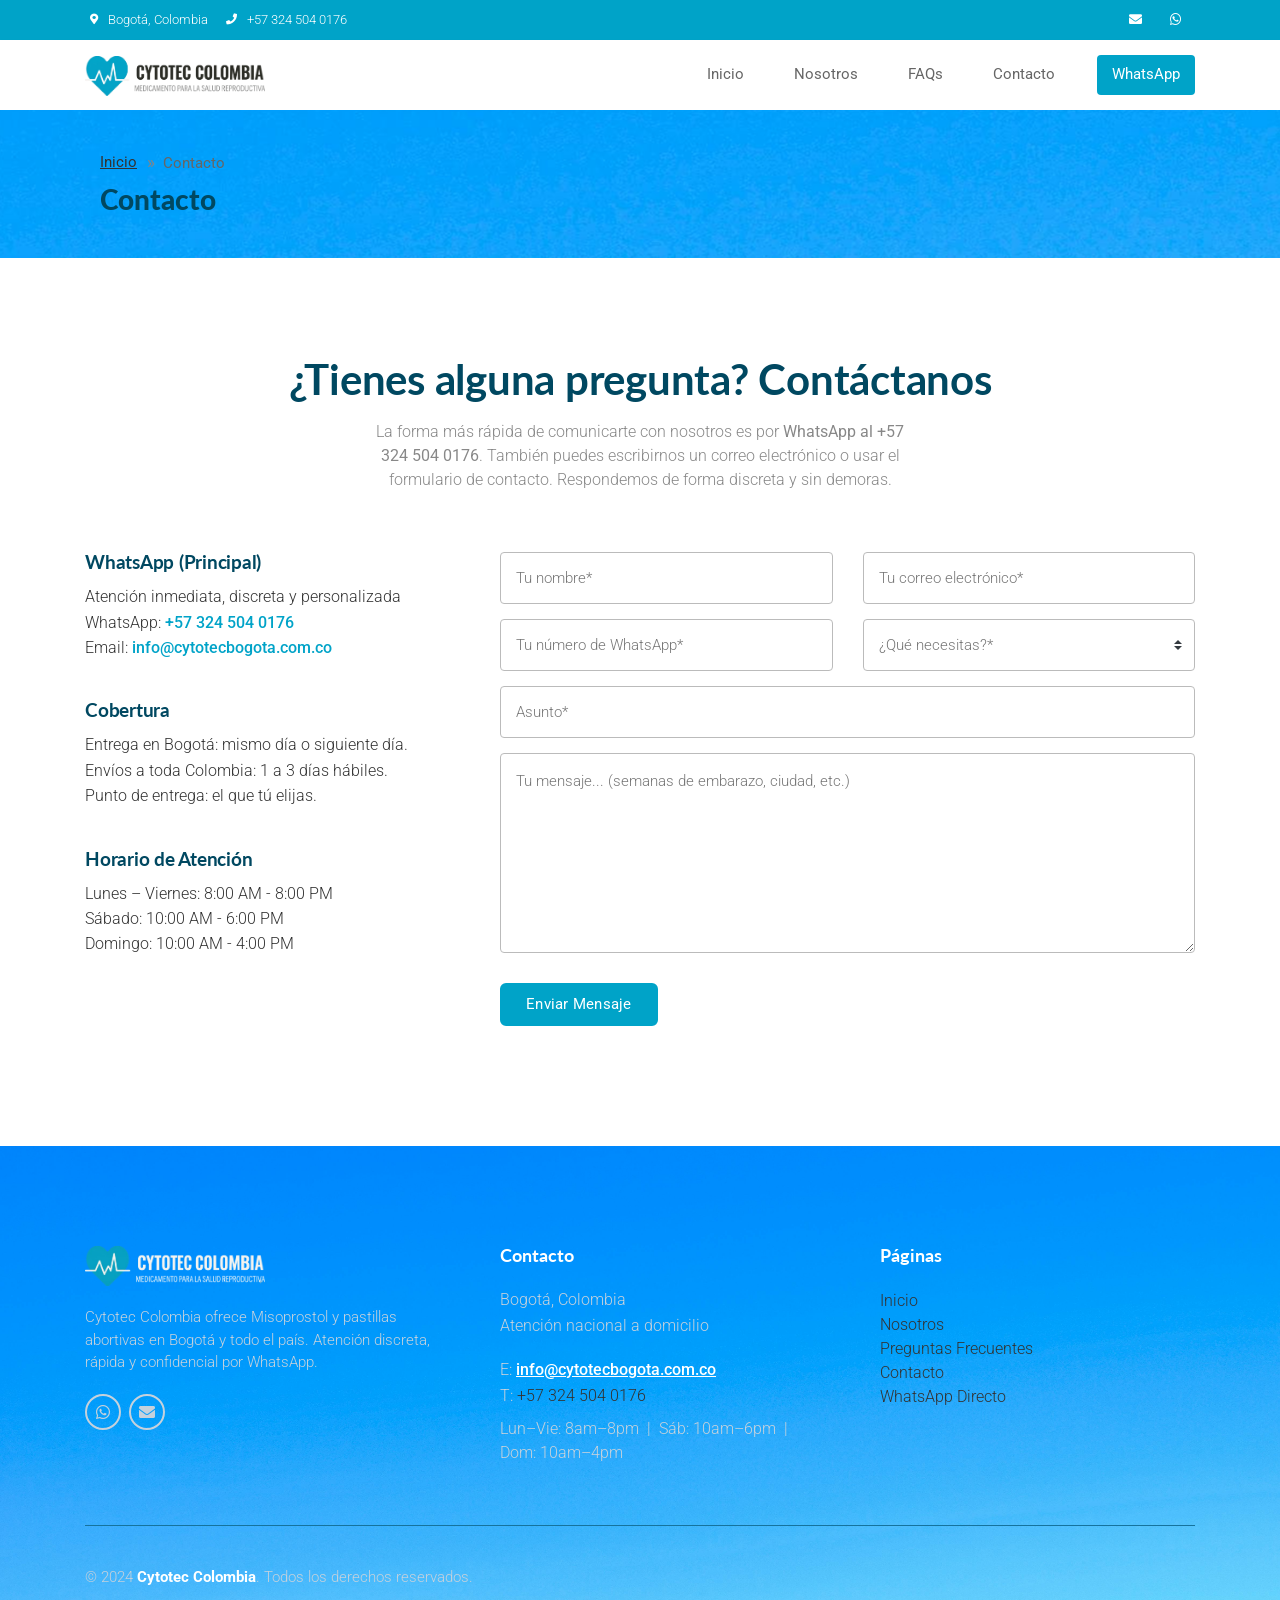
==== commit 33cea46f: "init" ====
--- a/contacto.html
+++ b/contacto.html
@@ -4,7 +4,7 @@
 <!--[if IE 7 ]><html class="ie ie7" lang="en"> <![endif]-->
 <!--[if IE 8 ]><html class="ie ie8" lang="en"> <![endif]-->
 <!--[if (gte IE 9)|!(IE)]><!-->
-<html lang="en">
+<html lang="es-CO">
 
 
 
@@ -13,13 +13,14 @@
 
 		<meta charset="utf-8">
 		<meta http-equiv="X-UA-Compatible" content="IE=edge"/>
-		<meta name="author" content="Jthemes"/>	
-		<meta name="description" content="MedService - Medical & Medical Health Landing Page Template"/>
-		<meta name="keywords" content="Responsive, HTML5 Template, Jthemes, One Page, Landing, Medical, Health, Healthcare, Doctor, Clinic, Care, Hospital">	
+		<meta name="author" content="Cytotec Colombia"/>	
+		<meta name="description" content="Contáctanos por WhatsApp al +57 324 504 0176 o por correo electrónico. Atención discreta y personalizada en Bogotá y toda Colombia."/>
+		<meta name="keywords" content="Cytotec Colombia contacto, WhatsApp Misoprostol Bogotá, pastillas abortivas contacto, Cytil Colombia teléfono">	
 		<meta name="viewport" content="width=device-width, initial-scale=1.0"/>
+		<link rel="canonical" href="https://cytotecolombia.com/contacto.html" />
 				
   		<!-- SITE TITLE -->
-		<title>MedService - Medical & Medical Health Landing Page Template</title>
+		<title>Contacto | Cytotec Colombia — WhatsApp +57 324 504 0176</title>
 							
 		<!-- FAVICON AND TOUCH ICONS  -->
 		<link rel="shortcut icon" href="images/favicon.ico" type="image/x-icon">
@@ -84,12 +85,28 @@
 				<!-- HEADER (generado por layout.js) -->
 				<div id="site-header"></div>
 
-
-
-
-			<!-- GOOGLE MAP
+			<!-- BREADCRUMB
 			============================================= -->
-			<div id="gmap" class="gmap"></div>
+			<div id="breadcrumb" class="division">
+				<div class="container">
+					<div class="row">
+						<div class="col">
+							<div class="breadcrumb-holder">
+								<nav aria-label="breadcrumb">
+									<ol class="breadcrumb">
+										<li class="breadcrumb-item"><a href="index.html">Inicio</a></li>
+										<li class="breadcrumb-item active" aria-current="page">Contacto</li>
+									</ol>
+								</nav>
+								<h4 class="h4-sm steelblue-color">Contacto</h4>
+							</div>
+						</div>
+					</div>
+				</div>
+			</div>  <!-- END BREADCRUMB -->
+
+
+
 
 
 
@@ -105,11 +122,10 @@
 						<div class="col-lg-10 offset-lg-1 section-title">	
 
 							<!-- Title 	-->	
-							<h3 class="h3-md steelblue-color">Have a Question? Get In Touch</h3>	
+							<h3 class="h3-md steelblue-color">¿Tienes alguna pregunta? Contáctanos</h3>	
 
 							<!-- Text -->
-							<p>Have a question? Want to book an appointment for yourself or your children? Give us a call
-							   or send an email to contact the MedService.
+							<p>La forma más rápida de comunicarte con nosotros es por <strong>WhatsApp al +57 324 504 0176</strong>. También puedes escribirnos un correo electrónico o usar el formulario de contacto. Respondemos de forma discreta y sin demoras.
 							</p>
 								
 						</div>
@@ -122,29 +138,28 @@
 		 				<!-- CONTACTS INFO -->
 		 				<div class="col-md-5 col-lg-4">
 
-		 					<!-- General Information -->
+		 					<!-- WhatsApp -->
 		 					<div class="contact-box mb-40">
-								<h5 class="h5-sm steelblue-color">General Information</h5>
-								<p>121 King Street, Melbourne,</p> 
-								<p>Victoria 3000 Australia</p>
-								<p>Phone: +12 9 8765 4321</p>
-								<p>Email: <a href="mailto:yourdomain@mail.com" class="blue-color">hello@yourdomain.com</a></p>
+								<h5 class="h5-sm steelblue-color">WhatsApp (Principal)</h5>
+								<p>Atención inmediata, discreta y personalizada</p>
+								<p>WhatsApp: <a href="https://wa.me/+573245040176" target="_blank" rel="noopener noreferrer" class="blue-color">+57 324 504 0176</a></p>
+								<p>Email: <a href="mailto:info@cytotecbogota.com.co" class="blue-color">info@cytotecbogota.com.co</a></p>
 		 					</div>
 
-		 					<!-- Patient Experience -->
+		 					<!-- Cobertura -->
 		 					<div class="contact-box mb-40">
-								<h5 class="h5-sm steelblue-color">Patient Experience</h5>
-								<p>Hannah Harper - Patient Experience Coordinator</p>
-								<p>Phone: +12 9 8765 4321</p>
-								<p>Email: <a href="mailto:yourdomain@mail.com" class="blue-color">hello@yourdomain.com</a></p>
+								<h5 class="h5-sm steelblue-color">Cobertura</h5>
+								<p>Entrega en Bogotá: mismo día o siguiente día.</p>
+								<p>Envíos a toda Colombia: 1 a 3 días hábiles.</p>
+								<p>Punto de entrega: el que tú elijas.</p>
 		 					</div>
 
-		 					<!-- Working Hours -->
+		 					<!-- Horario de Atención -->
 		 					<div class="contact-box mb-40">
-								<h5 class="h5-sm steelblue-color">Working Hours</h5>
-								<p>Monday – Friday : 8:00 AM - 8:00 PM</p> 
-								<p>Saturday : 10:00 AM - 6:00 PM</p>
-								<p>Sunday : 10:00 AM - 4:00 PM</p>
+								<h5 class="h5-sm steelblue-color">Horario de Atención</h5>
+								<p>Lunes – Viernes: 8:00 AM - 8:00 PM</p> 
+								<p>Sábado: 10:00 AM - 6:00 PM</p>
+								<p>Domingo: 10:00 AM - 4:00 PM</p>
 		 					</div>
 
 						</div>	<!-- END CONTACTS INFO -->
@@ -153,42 +168,43 @@
 						<!-- CONTACT FORM -->	
 				 		<div class="col-md-7 col-lg-8">
 				 			<div class="form-holder mb-40">
-				 				<form name="contactForm" class="row contact-form">
+				 				<form name="contactForm" action="https://formspree.io/f/movekalb" method="POST" class="row contact-form">
 				                                            
 					                <!-- Contact Form Input -->
 					                <div id="input-name" class="col-md-12 col-lg-6">
-					                	<input type="text" name="name" class="form-control name" placeholder="Enter Your Name*" required> 
+					                	<input type="text" name="name" class="form-control name" placeholder="Tu nombre*" required> 
 					                </div>
 					                        
 					                <div id="input-email" class="col-md-12 col-lg-6">
-					                	<input type="text" name="email" class="form-control email" placeholder="Enter Your Email*" required> 
+					                	<input type="text" name="email" class="form-control email" placeholder="Tu correo electrónico*" required> 
 					                </div>
 
 					                <div id="input-phone" class="col-md-12 col-lg-6">
-					                	<input type="tel" name="phone" class="form-control phone" placeholder="Enter Your Phone Number*" required> 
+					                	<input type="tel" name="phone" class="form-control phone" placeholder="Tu número de WhatsApp*" required> 
 					                </div>	
 
 					                <!-- Form Select -->
 					                <div id="input-patient" class="col-md-12 col-lg-6 input-patient">
 					                    <select id="inlineFormCustomSelect3" name="patient" class="custom-select patient" required>
-					                        <option value="">Have You Visited Us Before?*</option>
-											<option>New Patient</option>
-											<option>Returning Patient</option>
-											<option>Other</option>
+					                        <option value="">¿Qué necesitas?*</option>
+											<option>Información sobre productos</option>
+											<option>Realizar un pedido</option>
+											<option>Consultar precios</option>
+											<option>Otra consulta</option>
 					                    </select>
 					                </div>
 
 					                <div id="input-subject" class="col-lg-12">
-					                	<input type="text" name="subject" class="form-control subject" placeholder="Subject*" required> 
+					                	<input type="text" name="subject" class="form-control subject" placeholder="Asunto*" required> 
 					                </div>					                          
 					                        
 					                <div id="input-message" class="col-lg-12 input-message">
-					                	<textarea class="form-control message" name="message" rows="6" placeholder="Your Message ..." required></textarea>
+					                	<textarea class="form-control message" name="message" rows="6" placeholder="Tu mensaje... (semanas de embarazo, ciudad, etc.)" required></textarea>
 					                </div> 
 					                                            
 					                <!-- Contact Form Button -->
 					                <div class="col-lg-12 mt-15 form-btn">  
-					                	<button type="submit" class="btn btn-blue blue-hover submit">Send Your Message</button> 
+					                	<button type="submit" class="btn btn-blue blue-hover submit">Enviar Mensaje</button> 
 					                </div>
 					                                                              
 					                <!-- Contact Form Message -->
@@ -239,7 +255,6 @@
 		<script src="js/imagesloaded.pkgd.min.js"></script>
 		<script src="js/isotope.pkgd.min.js"></script>
 		<script src="js/hero-form.js"></script>
-		<script src="js/contact-form.js"></script>
 		<script src="js/comment-form.js"></script>
 		<script src="js/appointment-form.js"></script>
 		<script src="js/jquery.datetimepicker.full.js"></script>	
@@ -260,8 +275,8 @@
 			<script src="js/respond.min.js" type="text/javascript"></script>
 		<![endif] -->
 
-		<!-- Google Map -->
-		<script>
+		<!-- Google Map (removed - servicio sin sede física) -->
+		<!-- <script>
      		function initMap() {
      		var myLatLng = {lat: -37.817214, lng: 144.955925};
 	        var map = new google.maps.Map(document.getElementById('gmap'), {
@@ -390,8 +405,10 @@
 	      }
 	    </script>
 
-		<!-- To use this code on your website, get a free API key from Google. Read more at: https://www.w3schools.com/graphics/google_maps_basic.asp -->
-		<script src="#" async defer></script>
+			marker.setMap(map);
+	      }
+	    </script> -->
+		<!-- End Google Map -->
 
 		<!-- Google Analytics: Change UA-XXXXX-X to be your site's ID. Go to http://www.google.com/analytics/ for more information. -->	
 		<!--
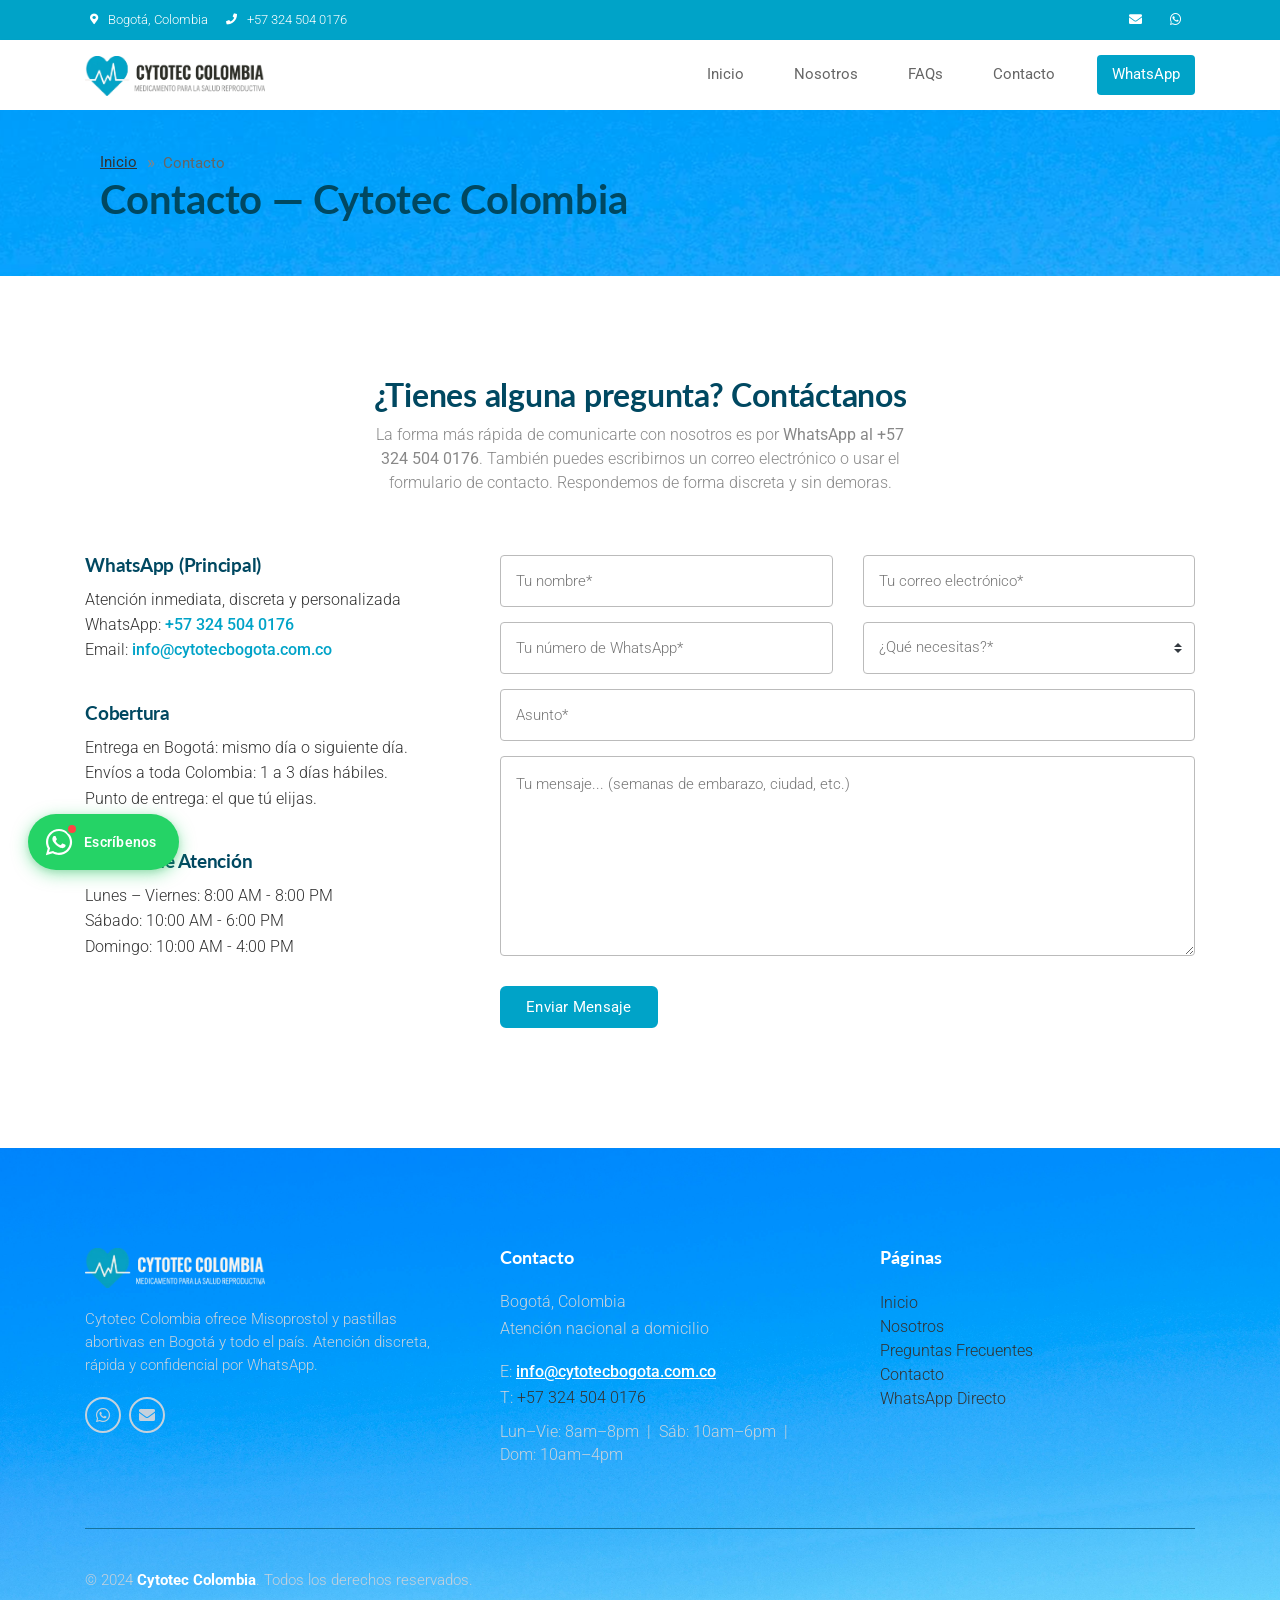
==== commit a4fd4113: "Update HTML metadata and headings for SEO optimization; add technical sheet for project identity" ====
--- a/contacto.html
+++ b/contacto.html
@@ -17,6 +17,8 @@
 		<meta name="description" content="Contáctanos por WhatsApp al +57 324 504 0176 o por correo electrónico. Atención discreta y personalizada en Bogotá y toda Colombia."/>
 		<meta name="keywords" content="Cytotec Colombia contacto, WhatsApp Misoprostol Bogotá, pastillas abortivas contacto, Cytil Colombia teléfono">	
 		<meta name="viewport" content="width=device-width, initial-scale=1.0"/>
+		<meta name="robots" content="index, follow"/>
+		<meta http-equiv="Content-Type" content="text/html; charset=utf-8"/>
 		<link rel="canonical" href="https://cytotecolombia.com/contacto.html" />
 				
   		<!-- SITE TITLE -->
@@ -98,7 +100,7 @@
 										<li class="breadcrumb-item active" aria-current="page">Contacto</li>
 									</ol>
 								</nav>
-								<h4 class="h4-sm steelblue-color">Contacto</h4>
+								<h1 class="h4-sm steelblue-color">Contacto — Cytotec Colombia</h1>
 							</div>
 						</div>
 					</div>
@@ -122,7 +124,7 @@
 						<div class="col-lg-10 offset-lg-1 section-title">	
 
 							<!-- Title 	-->	
-							<h3 class="h3-md steelblue-color">¿Tienes alguna pregunta? Contáctanos</h3>	
+							<h2 class="h3-md steelblue-color">¿Tienes alguna pregunta? Contáctanos</h2>	
 
 							<!-- Text -->
 							<p>La forma más rápida de comunicarte con nosotros es por <strong>WhatsApp al +57 324 504 0176</strong>. También puedes escribirnos un correo electrónico o usar el formulario de contacto. Respondemos de forma discreta y sin demoras.
